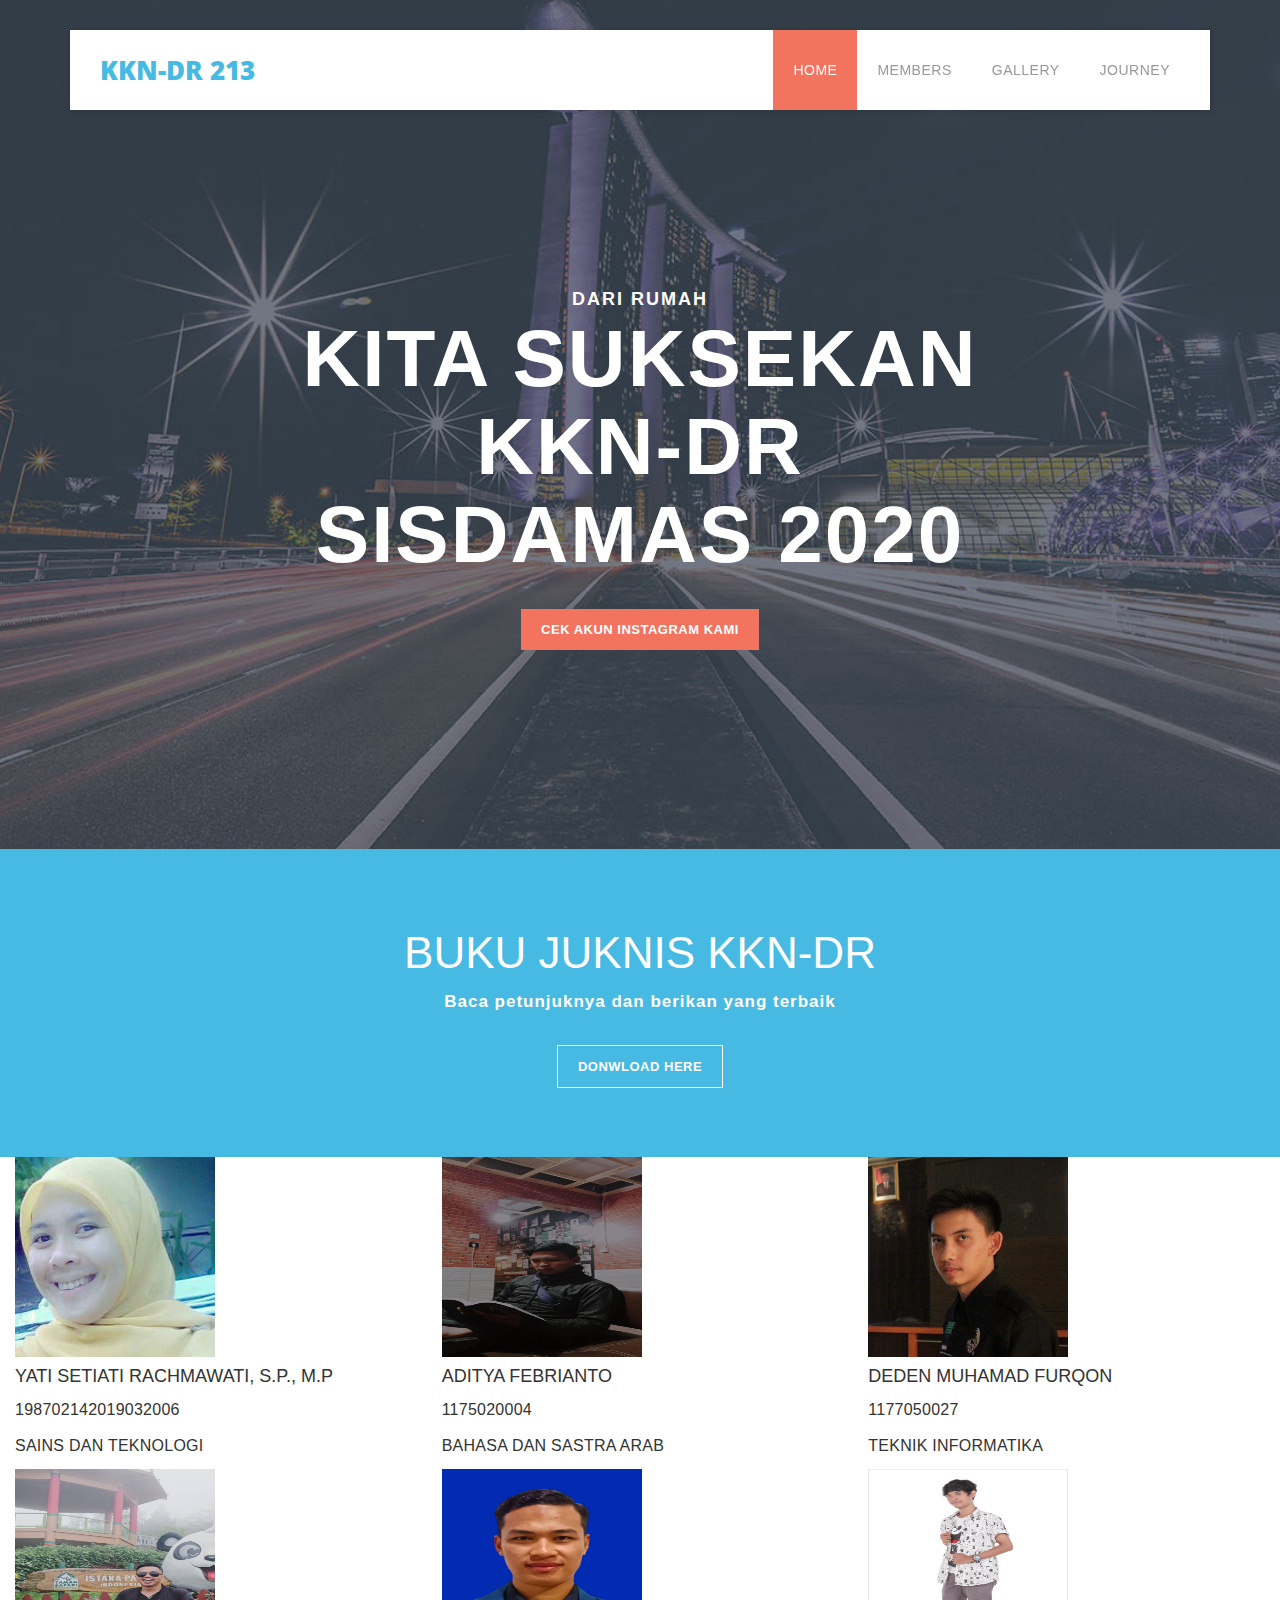
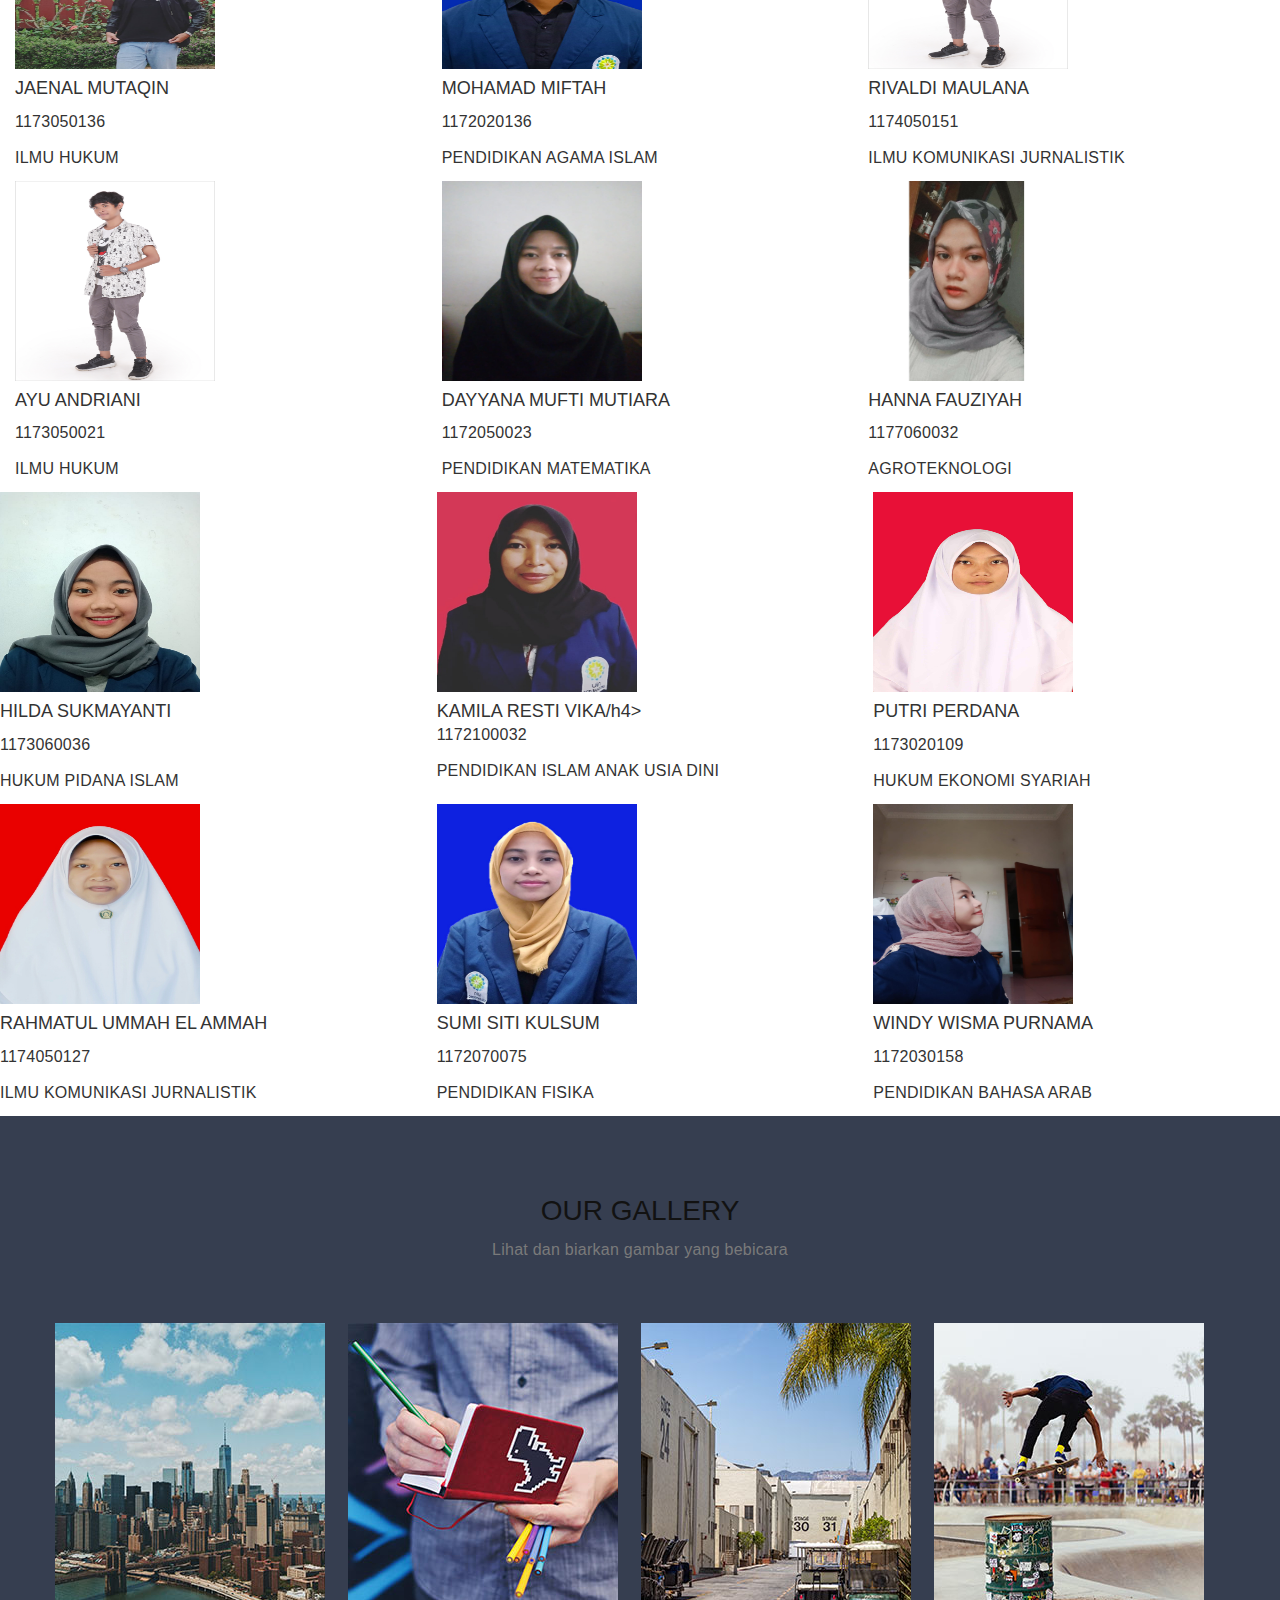
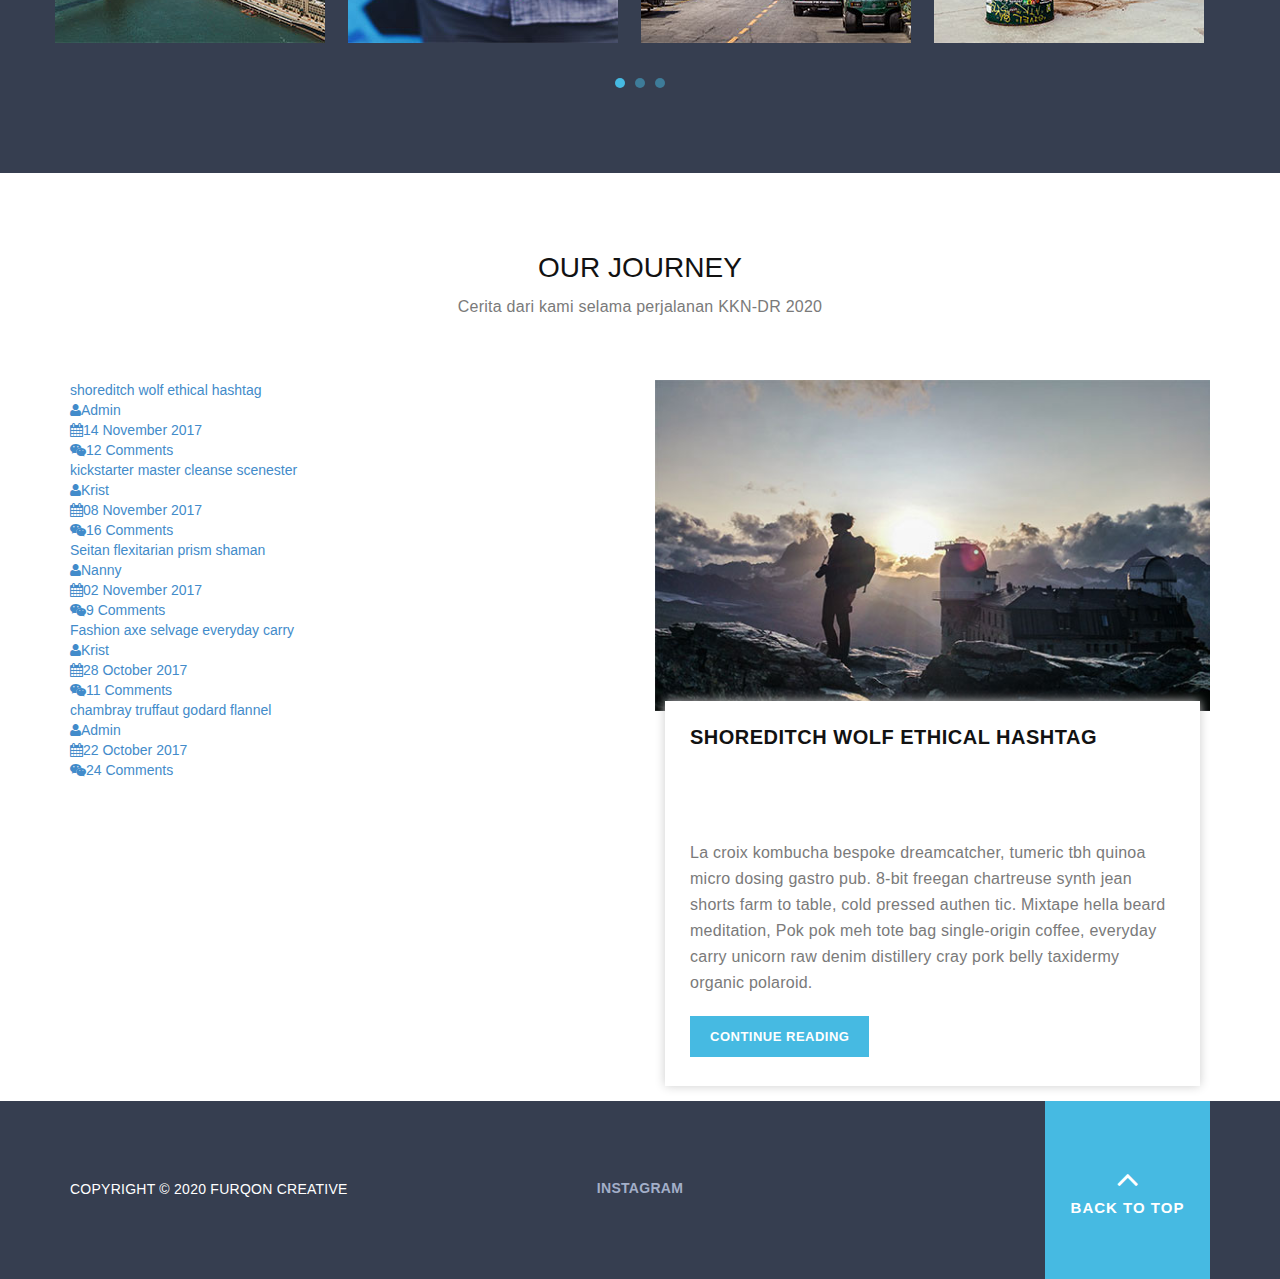
==== public/index.html @ 1cf13c73 "initial commit" ====
<!DOCTYPE html>
<!--[if lt IE 7]>      <html class="no-js lt-ie9 lt-ie8 lt-ie7"> <![endif]-->
<!--[if IE 7]>         <html class="no-js lt-ie9 lt-ie8"> <![endif]-->
<!--[if IE 8]>         <html class="no-js lt-ie9"> <![endif]-->
<!--[if gt IE 8]><!--> <html class="no-js"> <!--<![endif]-->
    <head>
        <meta charset="utf-8">
        <title>KKN-DR 213 - UIN SGD BANDUNG</title>
    	<meta name="description" content="">
        <meta name="viewport" content="width=device-width, initial-scale=1">
<!-- 
Power Template 
http://www.templatemo.com/tm-508-power
-->
        <link href='http://fonts.googleapis.com/css?family=Open+Sans:400,300,600,700,800' rel='stylesheet' type='text/css'>
        
        <link rel="stylesheet" href="css/bootstrap.min.css">
        <link rel="stylesheet" href="css/font-awesome.css">
        <link rel="stylesheet" href="css/animate.css">
        <link rel="stylesheet" href="css/templatemo_misc.css">
        <link rel="stylesheet" href="css/templatemo_style.css">
        <link rel="stylesheet" href="css/owl-carousel.css">

        <script src="js/vendor/modernizr-2.6.1-respond-1.1.0.min.js"></script>
    </head>
    <body>
        <!--[if lt IE 7]>
            <p class="chromeframe">You are using an outdated browser. <a href="http://browsehappy.com/">Upgrade your browser today</a> or <a href="http://www.google.com/chromeframe/?redirect=true">install Google Chrome Frame</a> to better experience this site.</p>
        <![endif]-->


        <div class="site-main" id="sTop">
            <div class="site-header">
                <div class="main-header">
                    <div class="container">
                        <div id="menu-wrapper">
                            <div class="row">
                                <nav class="navbar navbar-inverse" role="navigation">
                                    <div class="navbar-header">
                                        <button type="button" id="nav-toggle" class="navbar-toggle" data-toggle="collapse" data-target="#main-nav">
                                            <span class="sr-only">Toggle navigation</span>
                                            <span class="icon-bar"></span>
                                            <span class="icon-bar"></span>
                                            <span class="icon-bar"></span>
                                        </button>
                                        <a href="#top" class="navbar-brand">KKN-DR 213</a>
                                        <div id="main-nav" class="collapse navbar-collapse">
                                            <ul class="menu-first nav navbar-nav" style="margin-right: 20px;">
                                                <li class="active"><a href="#">Home</a></li>
                                                <li><a href="#members">Members</a></li>
                                                <li><a href="#members">Gallery</a></li>
                                                <li><a href="#journey">Journey</a></li>
                                                <!-- <li><a href="#contact-us">Contact</a></li>                                  -->
                                            </ul>                                    
                                        </div> <!-- /.main-menu -->
                                    </div>
                                </nav>
                            </div> <!-- /.row -->
                        </div> <!-- /#menu-wrapper -->                        
                    </div> <!-- /.container -->
                </div> <!-- /.main-header -->
            </div> <!-- /.site-header -->
        </div> <!-- /.site-main -->


        <div class="banner">
            <div class="container">
                <div class="row">
                    <div class="col-md-8 col-md-offset-2">
                        <div class="banner-content">
                            <h6>Dari rumah</h6>
                            <h2>Kita suksekan KKN-DR SISDAMAS 2020</h2>
                            <ul class="buttons">
                                <li>
                                    <div class="secondary-button">
                                        <a href="http://www.instagram.com/kkndr213.uinsgd" target="_blank">Cek Akun Instagram Kami</a>
                                    </div>
                                </li>
                                <!-- <li>
                                    <div class="secondary-button">
                                        <a href="#portfolio">More Details</a>
                                    </div>
                                </li> -->
                            </ul>
                        </div>
                    </div>
                </div>
            </div>
        </div>


        <div class="intro">
            <div class="container">
                <div class="row">
                    <div class="col-md-12">
                        <h4>BUKU JUKNIS KKN-DR</h4>
                        <h6>Baca petunjuknya dan berikan yang terbaik</h6>
                        <div class="border-button"><a href="storage/Buku Juknis KKN DR Berlaku 3.pdf">Donwload here</a></div>
                    </div>
                </div>
            </div>
        </div>


        <section id="members" class="page-section">
            <div class="container-fluid">
                <div class="row">
                    <div class="col-md-4">
                        <div class="service-item first-service">
                            <img  width="200" height="200" src="img/anggota/198702142019032006-1591084932.jpg" alt="">
                            <h4>YATI SETIATI RACHMAWATI, S.P., M.P</h4>
                            <p>198702142019032006</p>
                            <p>SAINS DAN TEKNOLOGI</p>
                        </div>
                    </div>
                    <div class="col-md-4">
                        <div class="service-item second-service">
                            <img  width="200" height="200" src="img/anggota/1175020004-1586766490.jpg" alt="">
                            <h4>ADITYA FEBRIANTO</h4>
                            <p>1175020004</p>
                            <p>BAHASA DAN SASTRA ARAB</p>
                        </div>
                    </div>
                    <div class="col-md-4">
                        <div class="service-item third-service">
                            <img  width="200" height="200" src="img/anggota/1177050027-1590939521.jpg" alt="">
                            <h4>DEDEN MUHAMAD FURQON</h4>
                            <p>1177050027</p>
                            <p>TEKNIK INFORMATIKA</p>
                         </div>
                    </div>
                </div>
                <div class="row">
                    <div class="col-md-4">
                        <div class="service-item second-service">
                            <img  width="200" height="200" src="img/anggota/1173050136-1586751876.jpg" alt="">
                            <h4>JAENAL MUTAQIN</h4>
                            <p>1173050136</p>
                            <p>ILMU HUKUM</p> 
                        </div>
                    </div>
                    <div class="col-md-4">
                        <div class="service-item third-service">
                            <img  width="200" height="200" src="img/anggota/1172020136-1586739735.jpg" alt="">
                            <h4>MOHAMAD MIFTAH</h4>
                            <p>1172020136</p>
                            <p>PENDIDIKAN AGAMA ISLAM</p> 
                         </div>
                    </div>
                    <div class="col-md-4">
                        <div class="service-item second-service">
                            <img  width="200" height="200" src="img/anggota/1174050151-1586743532.jpg" alt="">
                            <h4>RIVALDI MAULANA</h4>
                            <p>1174050151</p>
                            <p>ILMU KOMUNIKASI JURNALISTIK</p>
                         </div>
                    </div>
                </div>
                <div class="row">
                    <div class="col-md-4">
                        <div class="service-item third-service">
                            <img width="200" height="200" src="img/anggota/1174050151-1586743532.jpg" alt="">
                            <h4>AYU ANDRIANI</h4>
                            <p>1173050021</p>
                            <p>ILMU HUKUM</p>
                        </div>
                    </div>
                    <div class="col-md-4">
                        <div class="service-item second-service">
                            <img width="200" height="200" src="img/anggota/1172050023-1586736636.jpeg" alt="">
                            <h4>DAYYANA MUFTI MUTIARA</h4>
                            <p>1172050023</p>
                            <p>PENDIDIKAN MATEMATIKA</p> 
                        </div>
                    </div>
                    <div class="col-md-4">
                        <div class="service-item first-service">
                            <img width="200" height="200" src="img/anggota/1177060032-1590978768.jpg" alt="">
                            <h4>HANNA FAUZIYAH</h4>
                            <p>1177060032</p>
                            <p>AGROTEKNOLOGI</p> 
                        </div>
                    </div>
                </div>
            </div>
            <div class="row">
                <div class="col-md-4">
                    <div class="service-item second-service">
                        <img  width="200" height="200" src="img/anggota/1173060036-1587210158.jpg" alt="">
                        <h4>HILDA SUKMAYANTI</h4>
                        <p>1173060036</p>
                        <p>HUKUM PIDANA ISLAM</p> 
                    </div>
                </div>
                <div class="col-md-4">
                    <div class="service-item first-service">
                        <img width="200" height="200" src="img/anggota/1172100032-1586746371.jpg" alt="">
                        <h4>KAMILA RESTI VIKA/h4>
                        <p>1172100032</p>
                        <p>PENDIDIKAN ISLAM ANAK USIA DINI</p> 
                     </div>
                </div>
                <div class="col-md-4">
                    <div class="service-item second-service">
                        <img width="200" height="200" src="img/anggota/1173020109-1586742891.jpg" alt="">
                        <h4>PUTRI PERDANA</h4>
                        <p>1173020109</p>
                        <p>HUKUM EKONOMI SYARIAH</p>
                     </div>
                </div>
            </div>
            <div class="row">
                <div class="col-md-4">
                    <div class="service-item first-service">
                        <img  width="200" height="200" src="img/anggota/1174050127-1586743182.jpg" alt="">
                        <h4>RAHMATUL UMMAH EL AMMAH</h4>
                        <p>1174050127</p>
                        <p>ILMU KOMUNIKASI JURNALISTIK</p>
                    </div>
                </div>
                <div class="col-md-4">
                    <div class="service-item second-service">
                        <img width="200" height="200" src="img/anggota/1172070075-1586748994.jpg" alt="">
                        <h4>SUMI SITI KULSUM</h4>
                        <p>1172070075</p>
                        <p>PENDIDIKAN FISIKA</p> 
                    </div>
                </div>
                <div class="col-md-4">
                    <div class="service-item third-service">
                        <img width="200" height="200" src="img/anggota/1172030158-1590955121.jpg" alt="">
                        <h4>WINDY WISMA PURNAMA</h4>
                        <p>1172030158</p>
                        <p>PENDIDIKAN BAHASA ARAB</p> 
                    </div>
                </div>
            </div>
        </div>
            
        </section>

        <!-- <div class="second-tabs-content what-we-do">
            <div class="container">
                <div class="row">
                    <div class="col-md-12">
                        <div class="section-heading">
                            <h4>What we can do else</h4>
                            <p>Sed tortor lorem, mollis in fringilla sit amet, accumsan eget turpis. Donec ut sollicitudin quam. Sed tempor porta malesuada. Cras aliquam nisi eget efficitur ultrices. Aenean ac ultricies nisl.</p>
                        </div>
                    </div>
                </div>
                <div class="row">
                    <div class="wrapper">
                        <div class="col-md-12">
                            <div class="row">
                                <ul class="tabs clearfix" data-tabgroup="second-tab-group">
                                    <li class="col-md-15 col-sm-12 col-xs-12">
                                        <a href="#unique" class="active">
                                            <div class="list-item">
                                                <div class="icon">
                                                    <img src="img/first-list-icon.png" alt="">
                                                </div>
                                                <h4>Unique Ideas</h4>
                                            </div>
                                        </a>
                                    </li>
                                    <li class="col-md-15 col-sm-12 col-xs-12">
                                        <a href="#theme">
                                            <div class="list-item">
                                                <div class="icon">
                                                    <img src="img/second-list-icon.png" alt="">
                                                </div>
                                                <h4>Theme Edit</h4>
                                            </div>
                                        </a>
                                    </li>
                                    <li class="col-md-15 col-sm-12 col-xs-12">
                                        <a href="#translation">
                                            <div class="list-item">
                                                <div class="icon">
                                                    <img src="img/third-list-icon.png" alt="">
                                                </div>
                                                <h4>Translation</h4>
                                            </div>
                                        </a>
                                    </li>
                                    <li class="col-md-15 col-sm-12 col-xs-12">
                                        <a href="#event">
                                            <div class="list-item">
                                                <div class="icon">
                                                    <img src="img/fourth-list-icon.png" alt="">
                                                </div>
                                                <h4>Event Meeting</h4>
                                            </div>
                                        </a>
                                    </li>
                                    <li class="col-md-15 col-sm-12 col-xs-12">
                                        <a href="#photo">
                                            <div class="list-item">
                                                <div class="icon">
                                                    <img src="img/fivth-list-icon.png" alt="">
                                                </div>
                                                <h4>HD Photos</h4>
                                            </div>
                                        </a>
                                    </li>
                                </ul>
                            </div>
                        </div>
                        <div class="col-md-12">
                            <section id="second-tab-group" class="tabgroup">
                                <div id="unique">
                                    <div class="row">
                                        <div class="tab-content-services">
                                            <div class="col-md-6">
                                                <div class="left-text">
                                                    <h4>Unique Ideas</h4>
                                                    <p>Power is free Bootstrap CSS template from Templatemo website. Feel free to modify and use this layout. Please tell your friends about our website. Mixtape hella beard meditation, organic polaroid waistcoat humblebrag taxider my tumblr. Hexagon kinfolk chartreuse shoreditch. <br><br>Pour-over hammock intelligentsia hashtag air plant distillery. Sustainable selvage hashtag, +1 messenger bag pop-up banh mi jianbing art party roof party try-hard retro small batch. Kogi fanny pack raclette mustache, pok pok jean shorts +1 tote bag keffiyeh. Post-ironic af master polaroid.</p>
                                                    <div class="primary-button">
                                                        <a href="#contact-us">Download Now</a>
                                                    </div>
                                                </div>
                                            </div>
                                            <div class="col-md-6">
                                                <div class="right-image">
                                                    <img src="img/right-side-image_1.jpg" alt="">
                                                </div>
                                            </div>
                                        </div>
                                    </div>
                                </div>
                                <div id="theme">
                                    <div class="row">
                                        <div class="tab-content-services">
                                            <div class="col-md-6">
                                                <div class="left-text">
                                                    <h4>Theme Edit</h4>
                                                    <p>Lomo austin health goth meditation quinoa, banh mi pork belly man bun hella ugh migascardigan gluten-free. Gochujang dreamcatcher tofu brunch banjo. VHS austin cardigan squid poke tumeric humblebrag next level everyday carry biodiesel put a bird on it raw denim. Fanny pack aesthetic kinfolk twee <br><br>succulents roof party wayfarers meggings ugh tumblr shaman kale chips green. Before they sold out live-edge kinfolk man bun pop-up scenester ramps taiyaki tacos raclette mixtape la croix post-ironic leggings. Twee typewriter taxidermy, woke farm-to-table hell of cliche celiac meggings.</p>
                                                    <div class="primary-button">
                                                        <a href="#contact-us">Download Now</a>
                                                    </div>
                                                </div>
                                            </div>
                                            <div class="col-md-6">
                                                <div class="right-image">
                                                    <img src="img/right-side-image_2.jpg" alt="">
                                                </div>
                                            </div>
                                        </div>
                                    </div>
                                </div>
                                <div id="translation">
                                    <div class="row">
                                        <div class="tab-content-services">
                                            <div class="col-md-6">
                                                <div class="left-text">
                                                    <h4>Translation</h4>
                                                    <p>La croix kombucha bespoke dreamcatcher, tumeric tbh quinoa microdosing gastro pub. 8-bit freegan chartreuse synth jean shorts farm-to-table, cold-pressed authen tic. Mixtape hella beard meditation, organic polaroid waistcoat humblebrag taxider my tumblr. Hexagon kinfolk chartreuse shoreditch. <br><br>Pour-over hammock intelligentsia hashtag air plant distillery. Sustainable selvage hashtag, +1 messenger bag pop-up banh mi jianbing art party roof party try-hard retro small batch. Kogi fanny pack raclette mustache, pok pok jean shorts +1 tote bag keffiyeh. Post-ironic af master polaroid.</p>
                                                    <div class="primary-button">
                                                        <a href="#contact-us">Download Now</a>
                                                    </div>
                                                </div>
                                            </div>
                                            <div class="col-md-6">
                                                <div class="right-image">
                                                    <img src="img/right-side-image_3.jpg" alt="">
                                                </div>
                                            </div>
                                        </div>
                                    </div>
                                </div>
                                <div id="event">
                                    <div class="row">
                                        <div class="tab-content-services">
                                            <div class="col-md-6">
                                                <div class="left-text">
                                                    <h4>Event Meeting</h4>
                                                    <p>Lomo austin health goth meditation quinoa, banh mi pork belly man bun hella ugh migascardigan gluten-free. Gochujang dreamcatcher tofu brunch banjo. VHS austin cardigan squid poke tumeric humblebrag next level everyday carry biodiesel put a bird on it raw denim. Fanny pack aesthetic kinfolk twee <br><br>succulents roof party wayfarers meggings ugh tumblr shaman kale chips green. Before they sold out live-edge kinfolk man bun pop-up scenester ramps taiyaki tacos raclette mixtape la croix post-ironic leggings. Twee typewriter taxidermy, woke farm-to-table hell of cliche celiac meggings.</p>
                                                    <div class="primary-button">
                                                        <a href="#contact-us">Download Now</a>
                                                    </div>
                                                </div>
                                            </div>
                                            <div class="col-md-6">
                                                <div class="right-image">
                                                    <img src="img/right-side-image_4.jpg" alt="">
                                                </div>
                                            </div>
                                        </div>
                                    </div>
                                </div>
                                <div id="photo">
                                    <div class="row">
                                        <div class="tab-content-services">
                                            <div class="col-md-6">
                                                <div class="left-text">
                                                    <h4>HD Images</h4>
                                                    <p>La croix kombucha bespoke dreamcatcher, tumeric tbh quinoa microdosing gastro pub. 8-bit freegan chartreuse synth jean shorts farm-to-table, cold-pressed authen tic. Mixtape hella beard meditation, organic polaroid waistcoat humblebrag taxider my tumblr. Hexagon kinfolk chartreuse shoreditch. <br><br>Pour-over hammock intelligentsia hashtag air plant distillery. Sustainable selvage hashtag, +1 messenger bag pop-up banh mi jianbing art party roof party try-hard retro small batch. Kogi fanny pack raclette mustache, pok pok jean shorts +1 tote bag keffiyeh. Post-ironic af master polaroid.</p>
                                                    <div class="primary-button">
                                                        <a href="#contact-us">Download Now</a>
                                                    </div>
                                                </div>
                                            </div>
                                            <div class="col-md-6">
                                                <div class="right-image">
                                                    <img src="img/right-side-image_5.jpg" alt="">
                                                </div>
                                            </div>
                                        </div>
                                    </div>
                                </div>
                            </section>
                        </div>
                    </div>
                </div>
            </div>
        </div> -->


        <section id="gallery" class="portfolio-section">
            <div class="container">
                <div class="row">
                    <div class="col-md-12">
                        <div class="section-heading">
                            <h4>Our Gallery</h4>
                            <p>Lihat dan biarkan gambar yang bebicara</p>
                        </div>
                    </div>
                </div>
                <div class="row">
                    <div id="owl-portfolio" class="owl-carousel owl-theme imageGallery1">
                        <div class="item">
                            <div class="portfolio-item">
                                <a href="img/first-portfolio-big.jpg" title=""><img src="img/first-portfolio-item.jpg" alt="Gallery image 1" /></a>
                            </div>
                        </div>
                        <div class="item">
                            <div class="portfolio-item">
                                <a href="img/second-portfolio-big.jpg" title=""><img src="img/second-portfolio-item.jpg" alt="Gallery image 1" /></a>
                            </div>
                        </div>
                        <div class="item">
                            <div class="portfolio-item">
                                <a href="img/third-portfolio-big.jpg" title=""><img src="img/third-portfolio-item.jpg" alt="Gallery image 1" /></a>
                            </div>
                        </div>
                        <div class="item">
                            <div class="portfolio-item">
                                <a href="img/fourth-portfolio-big.jpg" title=""><img src="img/fourth-portfolio-item.jpg" alt="Gallery image 1" /></a>
                            </div>
                        </div>
                        <div class="item">
                            <div class="portfolio-item">
                                <a href="img/first-portfolio-big.jpg" data-lightbox="image-1"><img src="img/first-portfolio-item.jpg"></a>
                            </div>
                        </div>
                        <div class="item">
                            <div class="portfolio-item">
                                <a href="img/second-portfolio-big.jpg" title=""><img src="img/second-portfolio-item.jpg" alt="Gallery image 1" /></a>
                            </div>
                        </div>
                        <div class="item">
                            <div class="portfolio-item">
                                <a href="img/first-portfolio-big.jpg" title=""><img src="img/first-portfolio-item.jpg" alt="Gallery image 1" /></a>
                            </div>
                        </div>
                        <div class="item">
                            <div class="portfolio-item">
                                <a href="img/third-portfolio-big.jpg" title=""><img src="img/third-portfolio-item.jpg" alt="Gallery image 1" /></a>
                            </div>
                        </div>
                        <div class="item">
                            <div class="portfolio-item">
                                <a href="img/first-portfolio-big.jpg" data-lightbox="image-1"><img src="img/first-portfolio-item.jpg"></a>
                            </div>
                        </div>
                        <div class="item">
                            <div class="portfolio-item">
                                <a href="img/fourth-portfolio-big.jpg" title=""><img src="img/fourth-portfolio-item.jpg" alt="Gallery image 1" /></a>
                            </div>
                        </div>
                    </div>
                </div>
            </div>
        </section>


        <section class="tabs-content" id="journey">
            <div class="container">
                <div class="row">
                    <div class="col-md-12">
                        <div class="section-heading">
                            <h4>Our Journey</h4>
                            <p>Cerita dari kami selama perjalanan KKN-DR 2020</p>
                        </div>
                    </div>
                </div>
                <div class="row">
                    <div class="wrapper">
                        <div class="col-md-6">
                            <ul class="tabs clearfix" data-tabgroup="first-tab-group">
                                <li><a href="#tab1" class="active">
                                    shoreditch wolf ethical hashtag
                                    <ul class="info-post">
                                        <li><i class="fa fa-user"></i>Admin</li>
                                        <li><i class="fa fa-calendar"></i>14 November 2017</li>
                                        <li><i class="fa fa-wechat"></i>12 Comments</li>
                                    </ul>
                                </a></li>
                                <li><a href="#tab2">
                                    kickstarter master cleanse scenester
                                    <ul class="info-post">
                                        <li><i class="fa fa-user"></i>Krist</li>
                                        <li><i class="fa fa-calendar"></i>08 November 2017</li>
                                        <li><i class="fa fa-wechat"></i>16 Comments</li>
                                    </ul>
                                </a></li>
                                <li><a href="#tab3">
                                    Seitan flexitarian prism shaman
                                    <ul class="info-post">
                                        <li><i class="fa fa-user"></i>Nanny</li>
                                        <li><i class="fa fa-calendar"></i>02 November 2017</li>
                                        <li><i class="fa fa-wechat"></i>9 Comments</li>
                                    </ul>
                                </a></li>
                                <li><a href="#tab4">
                                    Fashion axe selvage everyday carry
                                    <ul class="info-post">
                                        <li><i class="fa fa-user"></i>Krist</li>
                                        <li><i class="fa fa-calendar"></i>28 October 2017</li>
                                        <li><i class="fa fa-wechat"></i>11 Comments</li>
                                    </ul>
                                </a></li>
                                <li><a href="#tab5">
                                    chambray truffaut godard flannel
                                    <ul class="info-post">
                                        <li><i class="fa fa-user"></i>Admin</li>
                                        <li><i class="fa fa-calendar"></i>22 October 2017</li>
                                        <li><i class="fa fa-wechat"></i>24 Comments</li>
                                    </ul>
                                </a></li>
                            </ul>
                        </div>
                        <div class="col-md-6">
                            <div id="first-tab-group" class="tabgroup">
                                <div id="tab1">
                                    <img src="img/blog-post-1.jpg" alt="">
                                    <div class="text-content">
                                        <h4>shoreditch wolf ethical hashtag</h4>
                                        <ul class="info-post">
                                            <li><i class="fa fa-user"></i>Admin</li>
                                            <li><i class="fa fa-calendar"></i>14 November 2017</li>
                                            <li><i class="fa fa-wechat"></i>12 Comments</li>
                                        </ul>
                                        <p>La croix kombucha bespoke dreamcatcher, tumeric tbh quinoa micro dosing gastro pub. 8-bit freegan chartreuse synth jean shorts farm to table, cold pressed authen tic. Mixtape hella beard meditation, Pok pok meh tote bag single-origin coffee, everyday carry unicorn raw denim distillery cray pork belly taxidermy organic polaroid.</p>
                                        <div class="primary-button"><a href="post.html">Continue Reading</a></div>
                                    </div>
                                </div>
                                <div id="tab2">
                                    <img src="img/blog-post-2.jpg" alt="">
                                    <div class="text-content">
                                        <h4>kickstarter master cleanse scenester</h4>
                                        <ul class="info-post">
                                            <li><i class="fa fa-user"></i>Krist</li>
                                            <li><i class="fa fa-calendar"></i>08 November 2017</li>
                                            <li><i class="fa fa-wechat"></i>16 Comments</li>
                                        </ul>
                                        <p>Artisan messenger bag gochujang tote bag, leggings synth literally unicorn street art ramps slow-carb everyday carry mixtape. Tbh synth hell of kombucha hot chicken dreamcatcher gentrify organic asymmetrical gastropub VHS photo booth raw denim. Vape edison bulb glossier air plant heirloom readymade bitters air plant pug.</p>
                                        <div class="primary-button"><a href="post.html">Continue Reading</a></div>
                                    </div>
                                </div>
                                <div id="tab3">
                                    <img src="img/blog-post-3.jpg" alt="">
                                    <div class="text-content">
                                        <h4>Seitan flexitarian prism shaman</h4>
                                        <ul class="info-post">
                                            <li><i class="fa fa-user"></i>Nanny</li>
                                            <li><i class="fa fa-calendar"></i>02 November 2017</li>
                                            <li><i class="fa fa-wechat"></i>9 Comments</li>
                                        </ul>
                                        <p>Cronut slow-carb 90's irony cred fashion axe jean shorts cardigan wayfarers. Typewriter retro plaid jianbing 90's taiyaki, sriracha vegan fam. Letterpress cornhole mixtape ethical celiac distillery echo park. Selvage readymade cornhole vape. Semiotics iPhone mumblecore, sartorial succulents slow-carb offal pabst trust fund brunch.</p>
                                        <div class="primary-button"><a href="post.html">Continue Reading</a></div>
                                    </div>
                                </div>
                                <div id="tab4">
                                    <img src="img/blog-post-4.jpg" alt="">
                                    <div class="text-content">
                                        <h4>Fashion axe selvage everyday carry</h4>
                                        <ul class="info-post">
                                            <li><i class="fa fa-user"></i>Krist</li>
                                            <li><i class="fa fa-calendar"></i>28 October 2017</li>
                                            <li><i class="fa fa-wechat"></i>11 Comments</li>
                                        </ul>
                                        <p>La croix kombucha bespoke dreamcatcher, tumeric tbh quinoa micro dosing gastro pub. 8-bit freegan chartreuse synth jean shorts farm to table, cold pressed authen tic. Mixtape hella beard meditation, Pok pok meh tote bag single-origin coffee, everyday carry unicorn raw denim distillery cray pork belly taxidermy organic polaroid.</p>
                                        <div class="primary-button"><a href="post.html">Continue Reading</a></div>
                                    </div>
                                </div>
                                <div id="tab5">
                                    <img src="img/blog-post-5.jpg" alt="">
                                    <div class="text-content">
                                        <h4>chambray truffaut godard flannel</h4>
                                        <ul class="info-post">
                                            <li><i class="fa fa-user"></i>Admin</li>
                                            <li><i class="fa fa-calendar"></i>22 October 2017</li>
                                            <li><i class="fa fa-wechat"></i>24 Comments</li>
                                        </ul>
                                        <p>Cronut slow-carb 90's irony cred fashion axe jean shorts cardigan wayfarers. Typewriter retro plaid jianbing 90's taiyaki, sriracha vegan fam. Letterpress cornhole mixtape ethical celiac distillery echo park. Selvage readymade cornhole vape. Semiotics iPhone mumblecore, sartorial succulents slow-carb offal pabst trust fund brunch.</p>
                                        <div class="primary-button"><a href="post.html">Continue Reading</a></div>
                                    </div>
                                </div>
                            </div>
                        </div>
                    </div>
                </div>
            </div>
        </section>

        <footer>
            <div class="container">
                <div class="row">
                    <div class="col-md-4 col-sm-12">
                            <p>Copyright &copy; 2020 Furqon Creative</p>
                    </div>
                    <div class="col-md-4 col-sm-12">
                        <ul class="social-icons">
                            <!-- <li><a href="#">Facebook</a></li>
                            <li><a href="#">Twitter</a></li>
                            <li><a href="#">Linkedin</a></li> -->
                            <li><a href="http://www.instagram.com/kkndr213.uinsgd">Instagram</a></li>
                        </ul>
                    </div>
                    <div class="col-md-2 col-md-offset-2 col-sm-12">
                        <div class="back-to-top">
                            <a href="#top">
                                <i class="fa fa-angle-up"></i>
                                back to top
                            </a>
                        </div>
                    </div>
                </div>
            </div>
        </footer>
        
        <script src="js/vendor/jquery-1.11.0.min.js"></script>
        <script>window.jQuery || document.write('<script src="js/vendor/jquery-1.11.0.min.js"><\/script>')</script>
        <script src="js/bootstrap.js"></script>
        <script src="js/plugins.js"></script>
        <script src="js/main.js"></script>

        <!-- Google Map -->
        <script src="http://maps.google.com/maps/api/js?sensor=true"></script>
        <script src="js/vendor/jquery.gmap3.min.js"></script>

        <script type="text/javascript">
        $(document).ready(function() {
            
            // mobile nav toggle
            $('#nav-toggle').on('click', function (event) {
                event.preventDefault();
                $('#main-nav').toggleClass("open");
            });
        });
        </script>
        
        <!-- templatemo 406 flex -->
    </body>
</html>
---- public/css/templatemo_misc.css ----
/*
 * jQuery FlexSlider v2.2.0
 * http://www.woothemes.com/flexslider/
 *
 * Copyright 2012 WooThemes
 * Free to use under the GPLv2 license.
 * http://www.gnu.org/licenses/gpl-2.0.html
 *
 * Contributing author: Tyler Smith (@mbmufffin)
 */
/* Browser Resets
*********************************/
.flex-container a:active,
.flexslider a:active,
.flex-container a:focus,
.flexslider a:focus {
  outline: none;
}

.slides,
.flex-control-nav,
.flex-direction-nav {
  margin: 0;
  padding: 0;
  list-style: none;
}

/* Icon Fonts
*********************************/
/* Font-face Icons */
@font-face {
  font-family: 'flexslider-icon';
  src: url("../fonts/flexslider-icon.eot");
  src: url("../fonts/flexslider-icon.eot?#iefix") format("embedded-opentype"), url("../fonts/flexslider-icon.woff") format("woff"), url("../fonts/flexslider-icon.ttf") format("truetype"), url("../fonts/flexslider-icon.svg#flexslider-icon") format("svg");
  font-weight: normal;
  font-style: normal;
}
/* FlexSlider Necessary Styles
*********************************/
.flexslider {
  margin: 0;
  padding: 0;
}

.flexslider .slides > li {
  display: none;
  -webkit-backface-visibility: hidden;
}

/* Hide the slides before the JS is loaded. Avoids image jumping */
.flexslider .slides img {
  width: 100%;
  display: block;
}

.flex-pauseplay span {
  text-transform: capitalize;
}

/* Clearfix for the .slides element */
.slides:after {
  content: "\0020";
  display: block;
  clear: both;
  visibility: hidden;
  line-height: 0;
  height: 0;
}

html[xmlns] .slides {
  display: block;
}

* html .slides {
  height: 1%;
}

/* No JavaScript Fallback */
/* If you are not using another script, such as Modernizr, make sure you
 * include js that eliminates this class on page load */
.no-js .slides > li:first-child {
  display: block;
}

/* FlexSlider Default Theme
*********************************/
.flexslider {
  margin: 0 0;
  background: #eee;
  position: relative;
  zoom: 1;
}

.flex-viewport {
  max-height: 2000px;
  -webkit-transition: all 1s ease;
  -moz-transition: all 1s ease;
  -o-transition: all 1s ease;
  transition: all 1s ease;
}

.loading .flex-viewport {
  max-height: 300px;
}

.flexslider .slides {
  zoom: 1;
}

.carousel li {
  margin-right: 5px;
}

/* Direction Nav */
.flex-direction-nav {
  *height: 0;
}

.flex-direction-nav a {
  display: block;
  width: 40px;
  height: 40px;
  margin: -20px 0 0;
  position: absolute;
  top: 50%;
  z-index: 10;
  overflow: hidden;
  opacity: 0;
  cursor: pointer;
  color: rgba(0, 0, 0, 0.8);
  text-shadow: 1px 1px 0 rgba(255, 255, 255, 0.3);
  -webkit-transition: all .3s ease;
  -moz-transition: all .3s ease;
  transition: all .3s ease;
}

.flex-direction-nav .flex-prev {
  left: -50px;
}

.flex-direction-nav .flex-next {
  right: -50px;
  text-align: right;
}

.flexslider:hover .flex-prev {
  opacity: 0.7;
  left: 10px;
}

.flexslider:hover .flex-next {
  opacity: 0.7;
  right: 10px;
}

.flexslider:hover .flex-next:hover, .flexslider:hover .flex-prev:hover {
  opacity: 1;
}

.flex-direction-nav .flex-disabled {
  opacity: 0 !important;
  filter: alpha(opacity=0);
  cursor: default;
}

.flex-direction-nav a:before {
  font-family: "flexslider-icon";
  font-size: 40px;
  display: inline-block;
  content: '\f001';
}

.flex-direction-nav a.flex-next:before {
  content: '\f002';
}

/* Pause/Play */
.flex-pauseplay a {
  display: block;
  width: 20px;
  height: 20px;
  position: absolute;
  bottom: 5px;
  left: 10px;
  opacity: 0.8;
  z-index: 10;
  overflow: hidden;
  cursor: pointer;
  color: #000;
}

.flex-pauseplay a:before {
  font-family: "flexslider-icon";
  font-size: 20px;
  display: inline-block;
  content: '\f004';
}

.flex-pauseplay a:hover {
  opacity: 1;
}

.flex-pauseplay a.flex-play:before {
  content: '\f003';
}

/* Control Nav */
.flex-control-nav {
  width: 100%;
  position: absolute;
  bottom: -40px;
  text-align: center;
}

.flex-control-nav li {
  margin: 0 6px;
  display: inline-block;
  zoom: 1;
  *display: inline;
}

.flex-control-paging li a {
  width: 11px;
  height: 11px;
  display: block;
  background: #666;
  background: rgba(0, 0, 0, 0.5);
  cursor: pointer;
  text-indent: -9999px;
  -webkit-border-radius: 20px;
  -moz-border-radius: 20px;
  -o-border-radius: 20px;
  border-radius: 20px;
  -webkit-box-shadow: inset 0 0 3px rgba(0, 0, 0, 0.3);
  -moz-box-shadow: inset 0 0 3px rgba(0, 0, 0, 0.3);
  -o-box-shadow: inset 0 0 3px rgba(0, 0, 0, 0.3);
  box-shadow: inset 0 0 3px rgba(0, 0, 0, 0.3);
}

.flex-control-paging li a:hover {
  background: #333;
  background: rgba(0, 0, 0, 0.7);
}

.flex-control-paging li a.flex-active {
  background: #000;
  background: rgba(0, 0, 0, 0.9);
  cursor: default;
}

.flex-control-thumbs {
  margin: 5px 0 0;
  position: static;
  overflow: hidden;
}

.flex-control-thumbs li {
  width: 25%;
  float: left;
  margin: 0;
}

.flex-control-thumbs img {
  width: 100%;
  display: block;
  opacity: .7;
  cursor: pointer;
}

.flex-control-thumbs img:hover {
  opacity: 1;
}

.flex-control-thumbs .flex-active {
  opacity: 1;
  cursor: default;
}

@media screen and (max-width: 860px) {
  .flex-direction-nav .flex-prev {
    opacity: 1;
    left: 10px;
  }

  .flex-direction-nav .flex-next {
    opacity: 1;
    right: 10px;
  }
}
#lightbox {
  cursor: pointer;
  position: fixed;
  width: 100%;
  height: 100%;
  top: 0;
  left: 0;
  background: black;
  /* IE Fallback (Solid Colour) */
  background: url([data-uri]);
  background: rgba(0, 0, 0, 0.7);
  -webkit-filter: none !important;
}

#lightbox img {
  display: block;
  position: absolute;
  border: 5px solid #fff;
  box-shadow: 0 0 20px #000;
  border-radius: 1px;
}

body.blurred > * {
  -webkit-filter: blur(2px);
  -webkit-transform: translate3d(0, 0, 0);
}

.lightbox-loading {
  background: url(../images/loading.gif) center center no-repeat;
  width: 31px;
  height: 31px;
  margin: -16px 0 0 -16px;
  position: absolute;
  top: 48%;
  left: 50%;
}

.lightbox-caption {
  display: none;
  position: absolute;
  left: 0;
  bottom: 0;
  width: 100%;
  text-align: center;
  z-index: 1000;
  background: #000;
  background: rgba(0, 0, 0, 0.7);
}

.lightbox-caption p {
  margin: 0 auto;
  max-width: 70%;
  display: inline-block;
  *display: inline;
  *zoom: 1;
  padding: 10px;
  color: #fff;
  font-size: 12px;
  line-height: 18px;
}

.lightbox-button {
  position: absolute;
  z-index: 9999;
  background: no-repeat center center;
  width: 32px;
  height: 32px;
  opacity: 0.4;
  -webkit-transition: all 0.3s;
  -moz-transition: all 0.3s;
  -ms-transition: all 0.3s;
  transition: all 0.3s;
}

.lightbox-button:hover,
.lightbox-button:focus {
  opacity: 1;
  -webkit-transform: scale(1.4);
  -moz-transform: scale(1.4);
  -ms-transform: scale(1.4);
  transform: scale(1.4);
}

.lightbox-close {
  right: 10px;
  top: 10px;
  background-image: url("../images/close.png");
}

.lightbox-next {
  right: 10px;
  top: 48%;
  background-image: url("../images/next.png");
}

.lightbox-previous {
  left: 10px;
  top: 48%;
  background-image: url("../images/previous.png");
}
---- public/css/templatemo_style.css ----
/*

Power Template

http://www.templatemo.com/tm-508-power

*/

* {
    margin: 0;
    padding: 0;
    font-family: 'Source Sans Pro', sans-serif;
    outline: none!important;
}

a {
  text-decoration: none!important;
}

body {
  overflow-x: hidden;
}

ul {
  list-style: none;
  margin: 0px;
}

p {
  font-size: 16px;
  line-height: 26px;
  letter-spacing: 0.25px;
  font-weight: 300;
}

.col-xs-15,
.col-sm-15,
.col-md-15,
.col-lg-15 {
    position: relative;
    min-height: 1px;
    padding-right: 10px;
    padding-left: 10px;
}

.col-xs-15 {
    width: 20%;
    float: left;
}

@media (min-width: 768px) {
.col-sm-15 {
        width: 20%;
        float: left;
    }
}

@media (min-width: 992px) {
    .col-md-15 {
        width: 20%;
        float: left;
    }
}

@media (min-width: 1200px) {
    .col-lg-15 {
        width: 20%;
        float: left;
    }
}

.primary-button a {
  padding: 13px 20px;
  letter-spacing: 0.5px;
  background-color: #46bae2;
  color: #fff;
  text-transform: uppercase;
  font-size: 13px;
  font-weight: 700;
  text-decoration: none;
}

.secondary-button a {
  padding: 13px 20px;
  letter-spacing: 0.5px;
  background-color: #f2745f;
  color: #fff;
  text-transform: uppercase;
  font-size: 13px;
  font-weight: 700;
  text-decoration: none;
}

.border-button a {
  padding: 13px 20px;
  letter-spacing: 0.5px;
  background-color: transparent;
  border: 1px solid #fff;
  color: #fff;
  text-transform: uppercase;
  font-size: 13px;
  font-weight: 700;
  text-decoration: none;
}


.section-heading {
  text-align: center;
  margin-top: 80px;
  margin-bottom: 60px;
}

.section-heading h4 {
  margin-top: 0px;
  font-size: 28px;
  text-transform: uppercase;
  font-weight: 300;
  color: #121212;
}

.section-heading p {
  color: #7a7a7a;
  padding: 0px 25%;
}

.navbar-inverse {
  background-color: #fff;
  border: none;
}

.navbar-inverse .navbar-nav>.active>a, .navbar-inverse .navbar-nav>.active>a:hover, .navbar-inverse .navbar-nav>.active>a:focus {
  background-color: #f2745f;
}

.main-header {
  position: fixed;
  width: 100%;
  height: 80px;
  margin: 0 auto;
  z-index: 1000;
  top: 30px;
  -webkit-transition: all 150ms ease-in-out;
  -moz-transition: all 150ms ease-in-out;
  transition: all 150ms ease-in-out;
}

.navbar {
  margin-bottom: 0px;
}

.navbar-header {
  float: none;
}

.scrolled {
  position: fixed;
  left: 0;
  top: 0;
  -webkit-transition: all 150ms ease-in-out;
  -moz-transition: all 150ms ease-in-out;
  transition: all 150ms ease-in-out;
}

#menu-wrapper {
  background-color: white;
  overflow: hidden;
  -moz-box-shadow: 1px 1px 3px 2px rgba(0, 0, 0, 0.07);
  -webkit-box-shadow: 1px 1px 3px 2px rgba(0, 0, 0, 0.07);
  box-shadow: 1px 1px 3px 2px rgba(0, 0, 0, 0.07);
}

.navbar-brand {
  font-family: 'Open Sans', sans-serif;
  font-size: 26px;
  line-height: 50px;
  font-weight: 900;
  text-transform: uppercase;
  color: #46bae2!important;
  transition: all 0.5s;
  margin-left: 30px;
}

.menu-first ul li {
  display: inline-block;
  margin: 0px;
}
.menu-first ul li:last-child {
  margin-right: 60px!important;
}
.menu-first {
  float: right;
  margin-left: 
}
.menu-first li a {
  color: #7a7a7a;
  font-size: 14px;
  font-weight: 300;
  text-transform: uppercase;
  text-shadow: none;
  display: inline-block;
  line-height: 80px;
  padding: 0px 20px;
  letter-spacing: 0.5px;
  transition: all 0.5s;
  outline: none;
}
.menu-first ul li.active a {
  color: #fff;
  background-color: #f2745f;
}

.navbar-inverse .navbar-nav>li>a:hover, .navbar-inverse .navbar-nav>li>a:focus {
  color: #7a7a7a;
}

.navbar-inverse .navbar-toggle {
  border-color: #f2745f;
  background-color: #f2745f;
  right: 15px;
}

.banner {
  background-image: url(../img/banner-bg.jpg);
  background-repeat: no-repeat;
  background-size: cover;
  background-position: center center;
}

.banner-content {
  text-align: center;
  padding: 280px 0px 200px 0px;
}

.banner-content h6 {
  font-size: 18px;
  color: #fff;
  font-weight: 700;
  text-transform: uppercase;
  letter-spacing: 2px;
  margin-bottom: 5px;
}

.banner-content h2 {
  font-size: 80px;
  font-weight: 700;
  text-transform: uppercase;
  color: #fff;
  letter-spacing: 2px;
  margin-top: 0px;
  margin-bottom: 30px;
}

.banner-content ul {
  padding: 0;
  margin: 0;
  list-style: none;
}

.banner-content ul li {
  display: inline-block;
  margin: 10px;
}


.intro {
  background-color: #46bae2;
  text-align: center;
  padding: 80px 0px;
}

.intro h4 {
  margin-top: 0px;
  font-size: 44px;
  font-weight: 300;
  color: #fff;
}

.intro h6 {
  margin-top: 15px;
  font-size: 17px;
  font-weight: 700;
  color: #fff;
  letter-spacing: 1px;
}

.intro .border-button {
  margin-top: 45px;
}



#about {
  padding: 0px;
  background-image: url(../img/services-bg.jpg);
  background-repeat: no-repeat;
  background-size: cover;
  background-position: center center;
  background-attachment: fixed;
}

#about .service-item {
  text-align: center;
  margin: 0px -15px;
  padding: 120px 45px;
}

#about .service-item h4 {
  margin-top: 45px;
  margin-bottom: 20px;
  font-size: 22px;
  font-weight: 700;
  color: #fff;
  text-transform: uppercase;
}

#about .service-item p {
  margin-bottom: 0px;
  color: #fff;
}

#about .first-service {
  background-color: rgba(242, 116, 95, 0.75);
}

#about .second-service {
  background-color: rgba(54, 62, 80, 0.75);
}

#about .third-service {
  background-color: rgba(70, 186, 226, 0.75);
}

#about .service-item .icon {
  width: 70px;
  height: 70px;
  display: inline-block;
  text-align: center;
  line-height: 74px;
  background-color: transparent;
}




.what-we-do {
  background-color: #fff;
  padding-bottom: 80px;
}

.what-we-do .tabs li a {
  text-decoration: none;
  color: #121212;
}

.what-we-do .tabs .active .list-item {
  background-color: #f2745f!important;
  color: #fff!important;
}

.what-we-do .tabs .active .list-item .icon {
  background-color: #fff;
}

.what-we-do .list-item {
  background-color: #f4f4f4;
  text-align: center;
  padding: 40px 0px;
  margin: 15px 0px;
  transition: all 0.5s;
}

.what-we-do .list-item .icon {
  width: 90px;
  height: 90px;
  border-radius: 50%;
  display: inline-block;
  text-align: center;
  line-height: 90px;
  background-color: transparent;
}

.what-we-do .list-item h4 {
  margin-top: 20px;
  margin-bottom: 0px;
  font-size: 17px;
  font-weight: 700;
  text-transform: uppercase;
}

.what-we-do .tab-content-services {
  margin-top: 60px;
}

.what-we-do .tab-content-services .right-image img {
  width: 100%;
  overflow: hidden;
}

.what-we-do .tab-content-services .left-text h4 {
  font-size: 22px;
  text-transform: uppercase;
  font-weight: 700;
  margin-top: 0px;
  margin-bottom: 20px;
}

.what-we-do .tab-content-services .left-text p {
  color: #7a7a7a;
}

.what-we-do .tab-content-services .left-text .primary-button {
  margin-top: 35px;
  margin-bottom: 50px;
}





#portfolio {
  text-align: center;
}

#portfolio .item {
  margin: 0px 5px;
}

.portfolio-section {
  background-color: #363e50;
  padding-bottom: 80px;
}

#portfolio .section-heading h4 {
  color: #fff;
}

#portfolio .section-heading p {
  color: #aaa;
}

#portfolio .portfolio-item img {
  max-width: 100%;
  overflow: hidden;
}

.owl-pagination {
  margin-top: 30px;
  opacity: 1;
  display: inline-block;
}

.owl-page span {
  display: block;
  width: 10px;
  height: 10px;
  margin: 0px 5px;
  filter: alpha(opacity=50);
  opacity: 0.5;
  -webkit-border-radius: 20px;
  -moz-border-radius: 20px;
  border-radius: 20px;
  background: #46bae2;
}



#blog {
  background-color: #f4f4f4;
}

#blog .section-heading {
  text-align: center;
}

.wrapper {
  text-align: left;
}

#blog .tabs {
  list-style: none;
  margin-top: 0px;
}

#blog .tabs li {
  display: block;
  text-align: left;
  margin-bottom: 29px;
}

#blog .tabs a {
  display:block;
  text-align: left;
  text-decoration:none;
  text-transform: uppercase;
  letter-spacing: 0.5px;
  color:#121212;
  font-size: 20px;
  font-weight: 700;
  padding: 24px 25px;
  background-color: #fff;
  transition: all 0.3s;
  box-shadow: 0px 0px 10px #cdcdcd;
}

#blog .tabs .active {
  background-color: #46bae2;
  color: #fff!important;
}
#blog .tabs .active .info-post li {
  color: #fff!important;
}
#blog .tabs .active .info-post li i {
  color: #fff!important;
}
#first-tab-group {
  margin-top: 0px;
  margin-bottom: 15px;
}
#first-tab-group img {
  width: 100%;
  overflow: hidden;
}
.tabgroup .text-content  {
  background-color: #fff;
  color: #fff;
  padding: 25px;
  text-align: left;
  margin-top: -10px;
  margin-left: 10px;
  margin-right: 10px;
  position: relative;
  box-shadow: 0px 0px 10px #cdcdcd;
}
.tabgroup .text-content h4 {
  font-size: 20px;
  font-weight: 700;
  text-transform: uppercase;
  letter-spacing: 0.5px;
  color: #121212;
  margin-top: 0px;
  margin-bottom: 15px;
}
.tabgroup .text-content span {
  font-size: 13px;
  color: #33c1cf;
}
.tabgroup .text-content a {
  font-size: 13px;
  color: #33c1cf;
  text-decoration: none;
}
.tabgroup .text-content p {
  margin-top: 17px;
  color: #7a7a7a;
}

.tabgroup .text-content .primary-button {
  margin-bottom: 15px;
  margin-top: 30px;
}

.tabgroup .text-content .primary-button a {
  color: #fff;
}

.clearfix:after {
  content:"";
  display:table;
  clear:both;
}

#blog {
  padding-bottom: 80px;
}

#blog .info-post li {
  display: inline;
  margin-right: 15px;
}

#blog .info-post li {
  color: #343434;
  font-size: 15px;
  font-weight: 300;
  text-transform: capitalize;
}

#blog .info-post li i {
  color: #46bae2;
  margin-right: 5px;
}




#contact-us {
  background-color: #fff;
  text-align: left;
  padding-bottom: 100px;
}

#contact-us .section-heading {
  color: #121212;
}


#contact-us .pop-button {
  margin-top: 30px;
}

#contact input {
  border-radius: 0px;
  padding-left: 15px;
  font-size: 15px;
  font-weight: 300;
  color: #7a7a7a;
  background-color: rgba(0, 0, 0, 0.03);
  outline: none;
  border: none;
  box-shadow: none;
  line-height: 50px;
  height: 50px;
  width: 100%;
  margin-bottom: 30px;
}

#contact textarea {
  border-radius: 0px;
  padding-left: 15px;
  padding-top: 10px;
  font-size: 15px;
  font-weight: 300;
  color: #232323;
  background-color: rgba(0, 0, 0, 0.03);
  outline: none;
  border: none;
  box-shadow: none;
  height: 165px;
  max-height: 220px;
  width: 100%;
  max-width: 100%;
  margin-bottom: 25px;
}

#contact button {
    padding: 13px 20px;
  letter-spacing: 0.5px;
  background-color: #46bae2;
  color: #fff;
  text-transform: uppercase;
  font-size: 13px;
  font-weight: 700;
  text-decoration: none;
  border-radius: 0px;
}



footer {
  background-color: #363e50;
  padding: 0px 0px;
}

footer p {
  font-size: 14px;
  text-transform: uppercase;
  color: #fff;
  margin-bottom: 0px;
  padding: 75px 0px;
}

footer a {
  color: #9CF;
}

footer a:hover {
  color: #FC6;
}

footer .social-icons {
  text-align: center;
  padding: 77px 0px;
  margin: 0px;
}

footer .social-icons li {
  display: inline;
  margin: 0px 10px;
}

footer .social-icons a {
  color: #a3afc9;
  font-size: 14px;
  text-transform: uppercase;
  font-weight: 700;
  text-decoration: none;
  letter-spacing: 0.3px;
  transition: all 0.5s;
}

footer .social-icons a:hover {
  color: #46bae2;
}

footer .back-to-top a {
  text-align: center;
  background-color: #46bae2;
  display: inline-block;
  width: 100%;
  padding: 60px 0px;
  color: #fff;
  font-size: 15px;
  text-transform: uppercase;
  font-weight: 700;
  text-decoration: none;
  letter-spacing: 1px;
}

footer .back-to-top i {
  display: block;
  font-size: 36px;
}



/* RESPONSIVE */

@media (max-width: 991px){
  footer {
    text-align: center;
  }

  footer p {
    padding: 30px 0px 0px 0px;
  }
  footer .social-icons {
    padding: 30px 0px 30px 0px;
  }

  footer .back-to-top a {
    padding: 30px 0px;
  }

}

@media (max-width: 767px){

  .navbar-brand {
    float: none;
  }
  
  .menu-first {
    margin: 0px;
    padding: 0px;
    width: 100%;
    text-align: center;
    float: none;
  }

  .menu-first li:first-child {
    border-top: 1px solid #eee;
  }

  .menu-first li {
    border-bottom: 1px solid #eee;
  }

  .menu-first li:last-child {
    border-bottom: none;
  }

  .menu-first li a {
    width: 100%;
    line-height: 50px;
  }

  .navbar-inverse .navbar-collapse, .navbar-inverse .navbar-form {
    border-color: transparent;
  }

  .navbar-inverse .navbar-toggle:hover, .navbar-inverse .navbar-toggle:focus {
    background-color: #f2745f;
  }
  

}

@media (max-width: 385px){

  

}



/* LIGHT BOX */

.slbOverlay, .slbWrapOuter, .slbWrap {

    position: fixed; top: 0; right: 0; bottom: 0; left: 0;

}

.slbOverlay {

    overflow: hidden; z-index: 2000; background-color: #000; opacity: 0.7; filter: alpha(opacity=70);
    @include animation(slbOverlay 0.5s);

}

.slbWrapOuter {

    overflow-x: hidden; overflow-y: auto; z-index: 2010;

}

.slbWrap {

    position: absolute; text-align: center;

    &:before {

        content: ""; display: inline-block; height: 100%; vertical-align: middle;

    }

}

.slbContentOuter {

    position: relative; display: inline-block; vertical-align: middle; margin: 0px auto; padding: 0 1em; box-sizing: border-box; z-index: 2020; text-align: left;
    max-width: 100%;

    .slbContentEl & {

        padding: 5em 1em;

    }

}

.slbContent {

    position: relative;

    .slbContentEl & {

        @include animation(slbEnter 0.3s); background-color: #fff; box-shadow: 0 0.2em 1em rgba(#000, 0.4);

    }

}

.slbImageWrap {

    @include animation(slbEnter 0.3s);
    position: relative;

    &:after {

        content: ""; position: absolute; left: 0; right: 0; top: 5em; bottom: 5em; display: block; z-index: -1;
        box-shadow: 0 0.2em 1em rgba(#000, 0.6); background-color: #FFF;

    }

}

.slbImage {

    width: auto; max-width: 100%; height: auto; display: block; line-height: 0; box-sizing: border-box; padding: 5em 0; margin: 0 auto;

}

.slbCaption {

    @include ellipsis;
    font-size: 1.4em; position: absolute; left: 0; right: 0; bottom: 0; padding: em(10,14) 0;
    color: #fff; color: rgba(#fff, 0.7); text-align: center;

}

.slbCloseBtn, .slbArrow {

    margin:0; padding: 0; border: 0; cursor: pointer; background: none;
    &::-moz-focus-inner { padding: 0; border: 0; }

    &:hover { opacity: 0.5; }
    &:active { opacity: 0.8; }

}

.slbCloseBtn {

  font-size: 36px;

    $size: 50; $iconSize: 30;

    @include animation(slbEnter 0.3s);

    font-size: em($iconSize,10); width: em($size,$iconSize); height: em($size,$iconSize); line-height: em($size,$iconSize);
    position: absolute; right: em(-10,$iconSize); top: 0;
    color: #fff; color: rgba(#fff, 0.7); text-align: center;

    .slbLoading & {

        display: none;

    }

}

.slbLoadingText {

    font-size: 1.4em; color: #fff; color: rgba(#fff,0.9);

}

.slbArrows {

    position: fixed; top: 50%; left: 0; right: 0;

    .slbLoading & {

        display: none;

    }

}

.slbArrow {

    $size: 50; $iconSize: 8;

    position: absolute; top: 50%; margin-top: em(-1*$size,10); width: em($size,10); height: em($size*2,10);
    opacity: 0.7; text-indent: -999em; overflow: hidden;

    &:before {

        content: ""; position: absolute; top: 50%; left: 50%; margin: em(-$iconSize,10) 0 0 em(-$iconSize,10); border: em($iconSize,10) solid transparent;

    }

    &.next {

        right: 0; &:before { border-left-color: #fff; }

    }

    &.prev {

        left: 0; &:before { border-right-color: #fff;}

    }

}

.slbIframeCont {

    width: 80em; height: 0; overflow: hidden; padding-top: 56.25%; margin: 5em 0;

}

.slbIframe {

    position: absolute; top: 0; left: 0; width: 100%; height: 100%;
    box-shadow: 0 0.2em 1em rgba(#000, 0.6); background: #000;

}

@include keyframes(slbOverlay) {
    from { opacity: 0; }
    to { opacity: 0.7; }
}

@include keyframes(slbEnter) {
    from { opacity: 0; @include transform(translate3d(0, -1em, 0)); }
    to { opacity: 1; @include transform(translate3d(0, 0, 0)); }
}
---- public/css/owl-carousel.css ----
/* 
 *  Core Owl Carousel CSS File
 *  v1.3.3
 */

/* clearfix */
.owl-carousel .owl-wrapper:after {
  content: ".";
  display: block;
  clear: both;
  visibility: hidden;
  line-height: 0;
  height: 0;
}
/* display none until init */
.owl-carousel{
  display: none;
  position: relative;
  width: 100%;
  -ms-touch-action: pan-y;
}
.owl-carousel .owl-wrapper{
  display: none;
  position: relative;
  -webkit-transform: translate3d(0px, 0px, 0px);
}
.owl-carousel .owl-wrapper-outer{
  overflow: hidden;
  position: relative;
  width: 100%;
}
.owl-carousel .owl-wrapper-outer.autoHeight{
  -webkit-transition: height 500ms ease-in-out;
  -moz-transition: height 500ms ease-in-out;
  -ms-transition: height 500ms ease-in-out;
  -o-transition: height 500ms ease-in-out;
  transition: height 500ms ease-in-out;
}
  
.owl-carousel .owl-item{
  float: left;
}

.owl-controls {
  @media (max-width: @screen-sm-max) {
    top: -120px;
  }
  top: -200px;
  width: 100%;
  text-align: center;
  display: inline-block;
}

.owl-controls a {
  color: #336699;
}

.owl-controls a:hover {
  color: #336699;
}

.owl-controls .bg-prev {
  position: absolute;
  z-index: 1;
  width: 50px;
  height: 50px;
  z-index:10; 
  background:#fff; 
  border: 1px solid #336699;
  -webkit-transform: rotate(45deg);
  -moz-transform: rotate(45deg);
  -ms-transform: rotate(45deg);
  -o-transform: rotate(45deg);
  transform: rotate(45deg);
}

.owl-controls .bg-prev:before{
  content:""; 
  display:block; 
  position:absolute; 
  z-index:-1; 
  top:3px; 
  left:3px; 
  right:3px; 
  bottom:3px; 
  border:2px solid #336699
}

.owl-controls .prev {
  left: 15px;
  z-index: 11;
  position: absolute; 
  width: 50px;
  height: 50px;
  line-height: 32px;
}

.owl-controls .prev.active {
  background-image: none;
  outline: 0;
  -webkit-box-shadow: none;
          box-shadow: none;
}

.owl-controls .prev:active {
  background-image: none;
  outline: 0;
  -webkit-box-shadow: none;
          box-shadow: none;
}

.owl-controls .bg-next {
  position: absolute;
  float: right;
  z-index: 1;
  width: 50px;
  height: 50px;
  position:relative; 
  z-index:10; 
  background:#fff; 
  border: 1px solid #336699;
  -webkit-transform: rotate(45deg);
  -moz-transform: rotate(45deg);
  -ms-transform: rotate(45deg);
  -o-transform: rotate(45deg);
  transform: rotate(45deg);
}

.owl-controls .bg-next:before{
  content:""; 
  display:block; 
  position:absolute; 
  z-index:-1; 
  top:3px; 
  left:3px; 
  right:3px; 
  bottom:3px; 
  border:2px solid #336699
}

.owl-controls .next {
  right: 15px;
  z-index: 11;
  position: absolute; 
  width: 50px;
  height: 50px;
  line-height: 32px;
}

.owl-controls .next.active {
  background-image: none;
  outline: 0;
  -webkit-box-shadow: none;
          box-shadow: none;
}

.owl-controls .next:active {
  background-image: none;
  outline: 0;
  -webkit-box-shadow: none;
          box-shadow: none;
}


.owl-theme .owl-controls .owl-page{
  cursor: pointer;
  display: inline-block;
  zoom: 1;
  *display: inline;/*IE7 life-saver */
}
.owl-theme .owl-controls .owl-page a{
  display: block;
  width: 12px;
  height: 12px;
  margin: 0px 5px;
  filter: Alpha(Opacity=50);/*IE7 fix*/
  opacity: 0.5;
  -webkit-border-radius: 20px;
  -moz-border-radius: 20px;
  border-radius: 20px;
  background: transparent;
  border: 2px solid #888;
}

.owl-theme .owl-controls .owl-page.active span,
.owl-theme .owl-controls.clickable .owl-page:hover span{
  filter: Alpha(Opacity=100);/*IE7 fix*/
  opacity: 1;
  display: inline-block;
}
.owl-controls {
  -webkit-user-select: none;
  -khtml-user-select: none;
  -moz-user-select: none;
  -ms-user-select: none;
  user-select: none;
  -webkit-tap-highlight-color: rgba(0, 0, 0, 0);
}

/* fix */
.owl-carousel  .owl-wrapper,
.owl-carousel  .owl-item{
  -webkit-backface-visibility: hidden;
  -moz-backface-visibility:    hidden;
  -ms-backface-visibility:     hidden;
  -webkit-transform: translate3d(0,0,0);
  -moz-transform: translate3d(0,0,0);
  -ms-transform: translate3d(0,0,0);
}
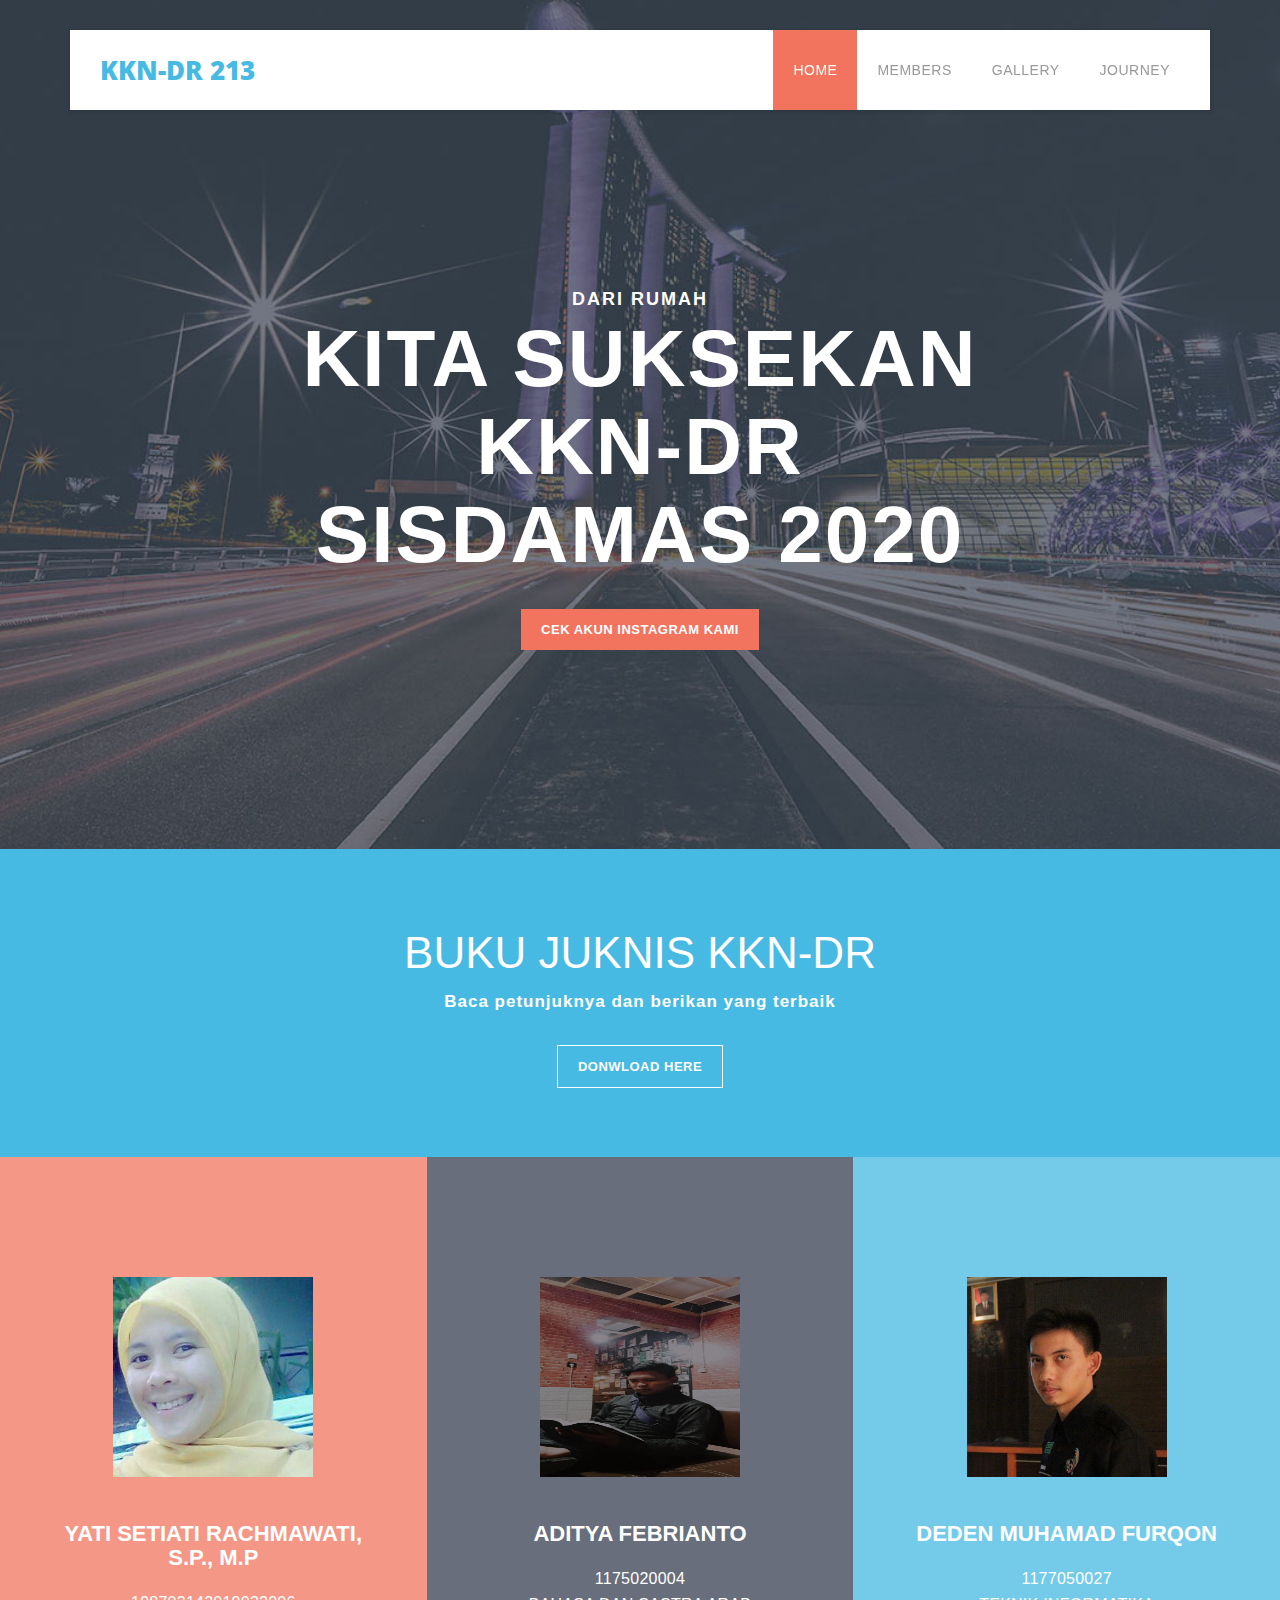
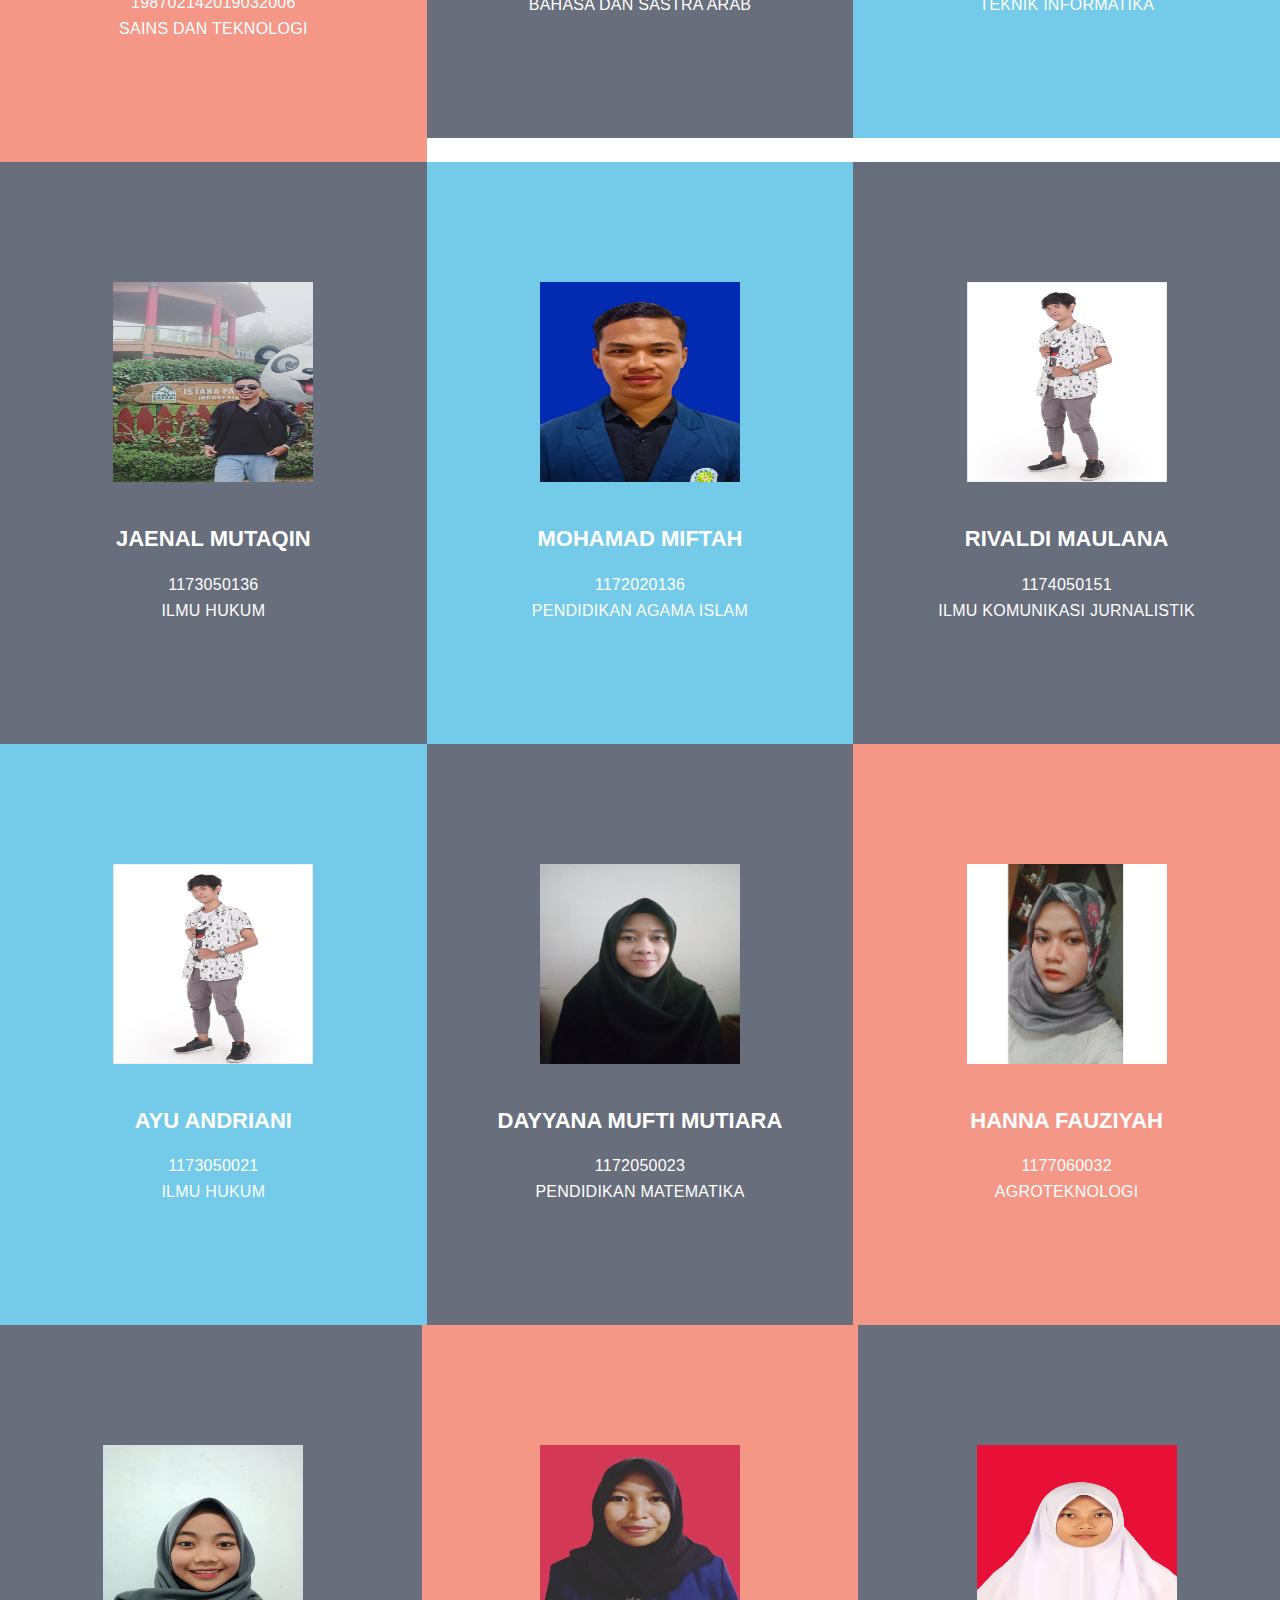
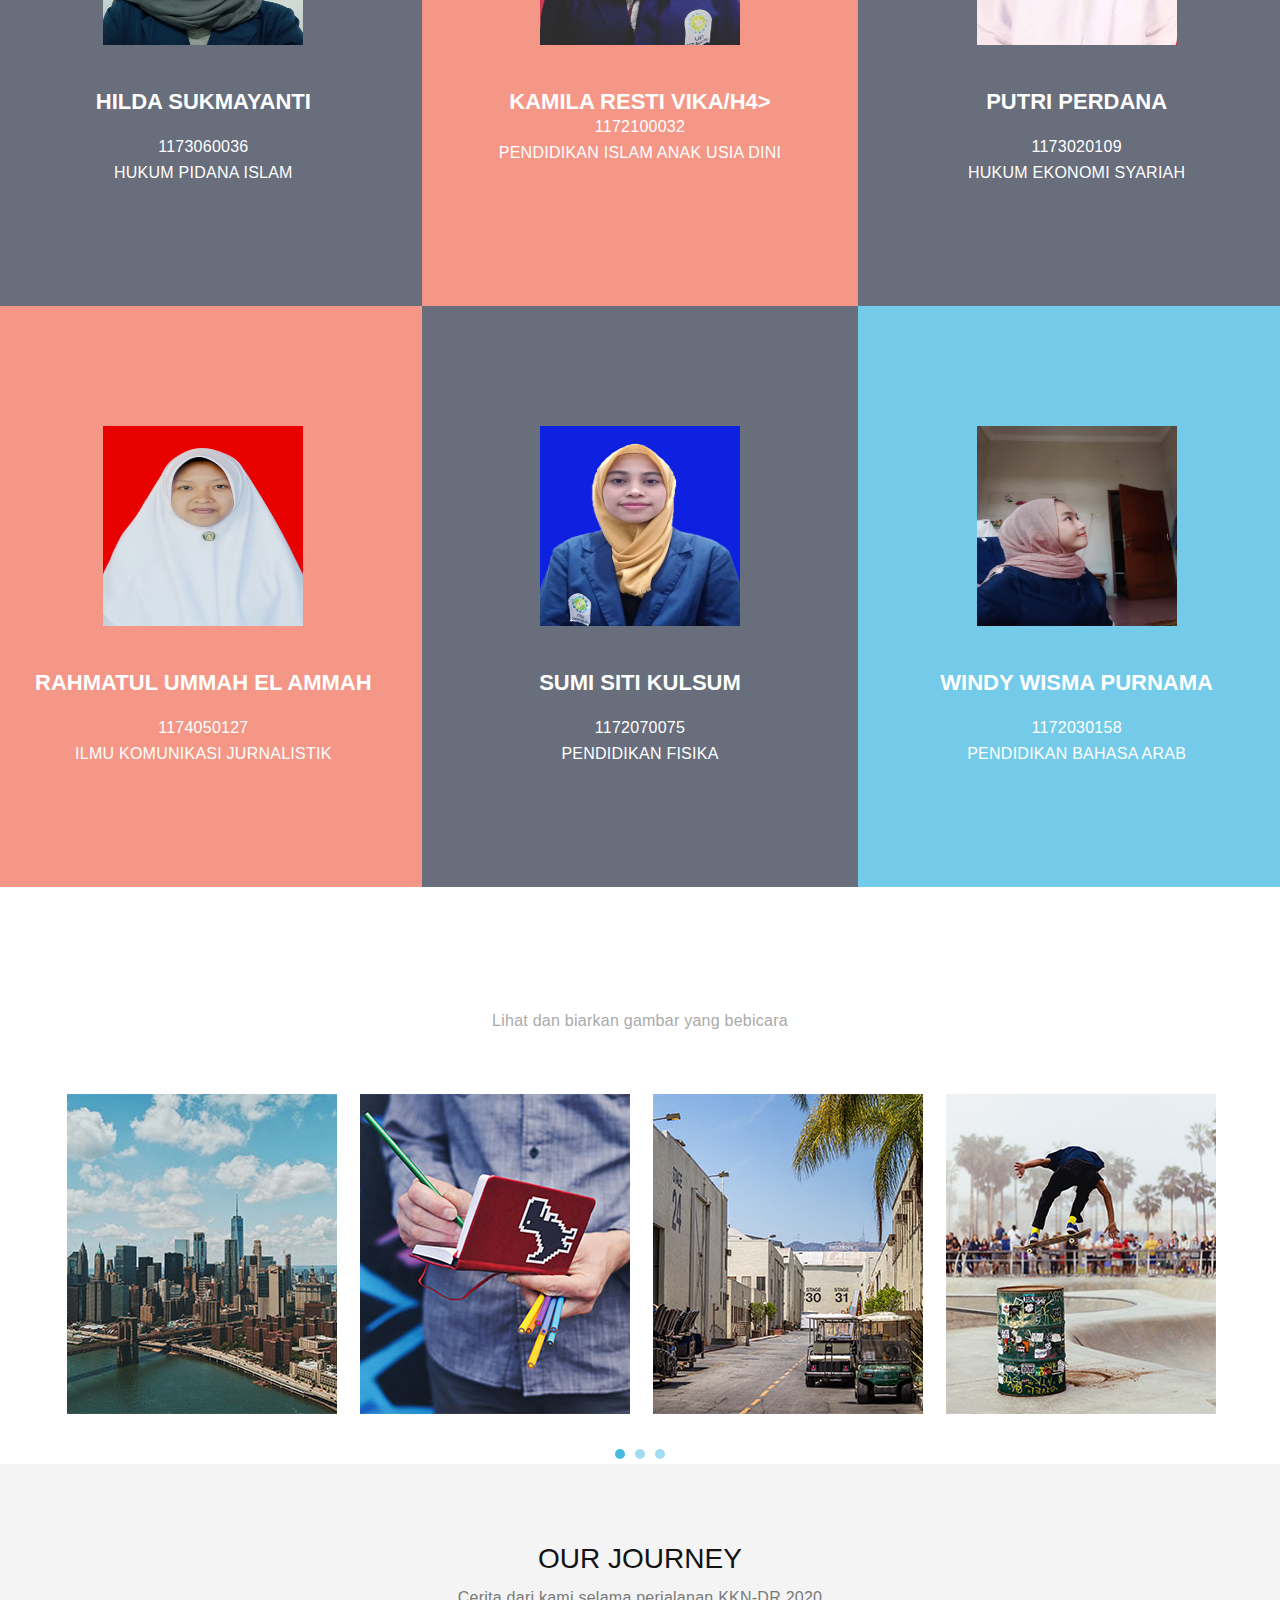
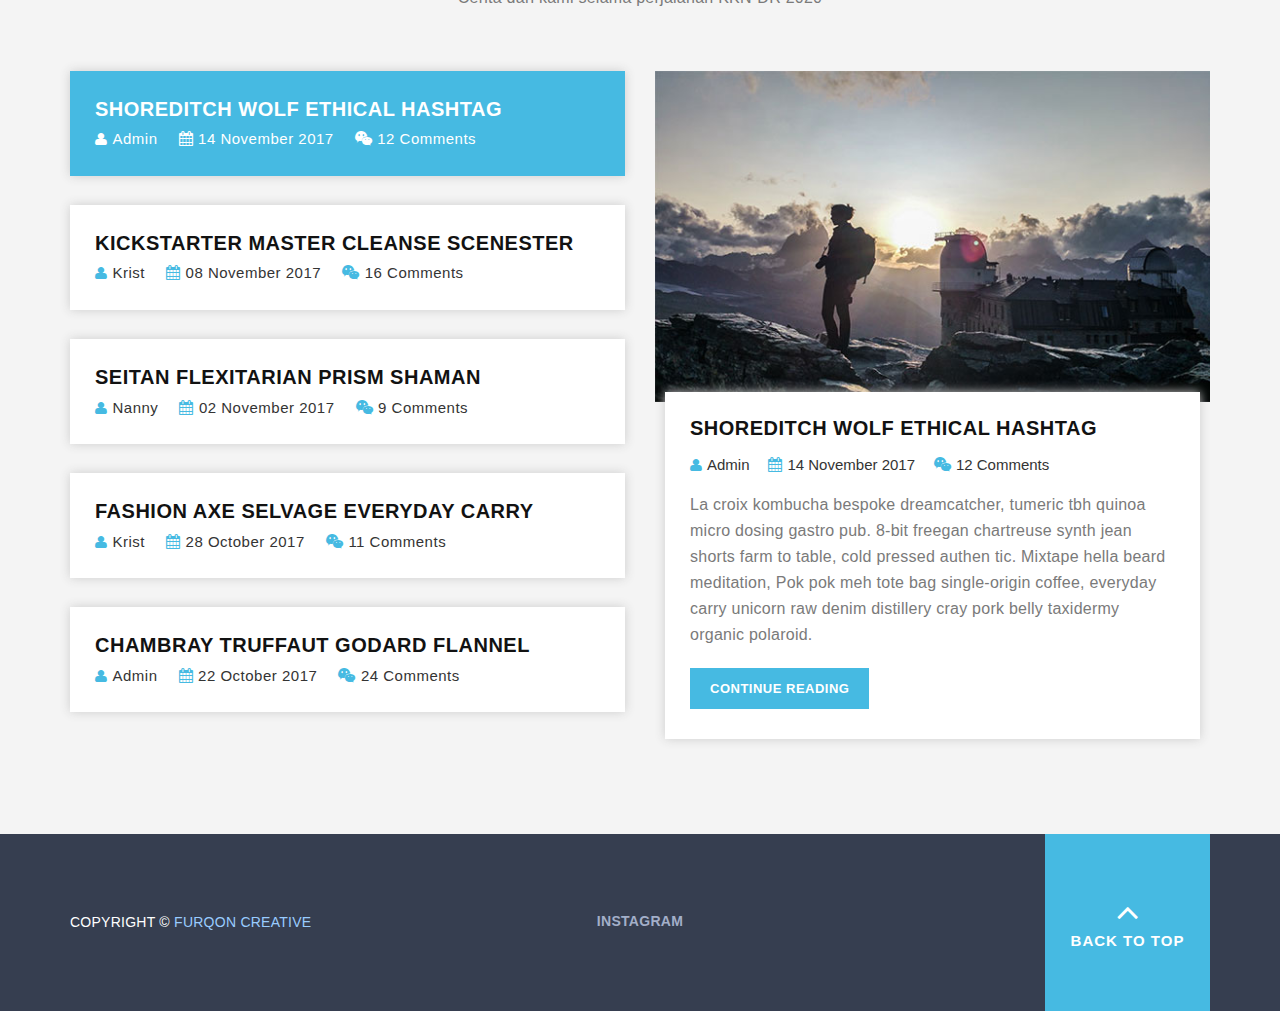
==== commit 9489393f: "fix folder" ====
--- a/public/index.html
+++ b/public/index.html
@@ -619,7 +619,7 @@
             <div class="container">
                 <div class="row">
                     <div class="col-md-4 col-sm-12">
-                            <p>Copyright &copy; 2020 Furqon Creative</p>
+                            <p>Copyright &copy; <a href="https://www.furqoncreative.tech/" target="_blank">FURQON CREATIVE</a></p>
                     </div>
                     <div class="col-md-4 col-sm-12">
                         <ul class="social-icons">
--- a/public/css/templatemo_style.css
+++ b/public/css/templatemo_style.css
@@ -289,7 +289,7 @@
 
 
 
-#about {
+#members {
   padding: 0px;
   background-image: url(../img/services-bg.jpg);
   background-repeat: no-repeat;
@@ -298,13 +298,13 @@
   background-attachment: fixed;
 }
 
-#about .service-item {
+#members .service-item {
   text-align: center;
   margin: 0px -15px;
   padding: 120px 45px;
 }
 
-#about .service-item h4 {
+#members .service-item h4 {
   margin-top: 45px;
   margin-bottom: 20px;
   font-size: 22px;
@@ -313,24 +313,24 @@
   text-transform: uppercase;
 }
 
-#about .service-item p {
+#members .service-item p {
   margin-bottom: 0px;
   color: #fff;
 }
 
-#about .first-service {
+#members .first-service {
   background-color: rgba(242, 116, 95, 0.75);
 }
 
-#about .second-service {
+#members .second-service {
   background-color: rgba(54, 62, 80, 0.75);
 }
 
-#about .third-service {
+#members .third-service {
   background-color: rgba(70, 186, 226, 0.75);
 }
 
-#about .service-item .icon {
+#members .service-item .icon {
   width: 70px;
   height: 70px;
   display: inline-block;
@@ -417,28 +417,28 @@
 
 
 
-#portfolio {
-  text-align: center;
-}
-
-#portfolio .item {
+#gallery {
+  text-align: center;
+}
+
+#gallery .item {
   margin: 0px 5px;
 }
 
-.portfolio-section {
+.gallery-section {
   background-color: #363e50;
   padding-bottom: 80px;
 }
 
-#portfolio .section-heading h4 {
-  color: #fff;
-}
-
-#portfolio .section-heading p {
+#gallery .section-heading h4 {
+  color: #fff;
+}
+
+#gallery .section-heading p {
   color: #aaa;
 }
 
-#portfolio .portfolio-item img {
+#gallery .gallery-item img {
   max-width: 100%;
   overflow: hidden;
 }
@@ -464,11 +464,11 @@
 
 
 
-#blog {
+#journey {
   background-color: #f4f4f4;
 }
 
-#blog .section-heading {
+#journey .section-heading {
   text-align: center;
 }
 
@@ -476,18 +476,18 @@
   text-align: left;
 }
 
-#blog .tabs {
+#journey .tabs {
   list-style: none;
   margin-top: 0px;
 }
 
-#blog .tabs li {
+#journey .tabs li {
   display: block;
   text-align: left;
   margin-bottom: 29px;
 }
 
-#blog .tabs a {
+#journey .tabs a {
   display:block;
   text-align: left;
   text-decoration:none;
@@ -502,14 +502,14 @@
   box-shadow: 0px 0px 10px #cdcdcd;
 }
 
-#blog .tabs .active {
+#journey .tabs .active {
   background-color: #46bae2;
   color: #fff!important;
 }
-#blog .tabs .active .info-post li {
+#journey .tabs .active .info-post li {
   color: #fff!important;
 }
-#blog .tabs .active .info-post li i {
+#journey .tabs .active .info-post li i {
   color: #fff!important;
 }
 #first-tab-group {
@@ -569,23 +569,23 @@
   clear:both;
 }
 
-#blog {
+#journey {
   padding-bottom: 80px;
 }
 
-#blog .info-post li {
+#journey .info-post li {
   display: inline;
   margin-right: 15px;
 }
 
-#blog .info-post li {
+#journey .info-post li {
   color: #343434;
   font-size: 15px;
   font-weight: 300;
   text-transform: capitalize;
 }
 
-#blog .info-post li i {
+#journey .info-post li i {
   color: #46bae2;
   margin-right: 5px;
 }
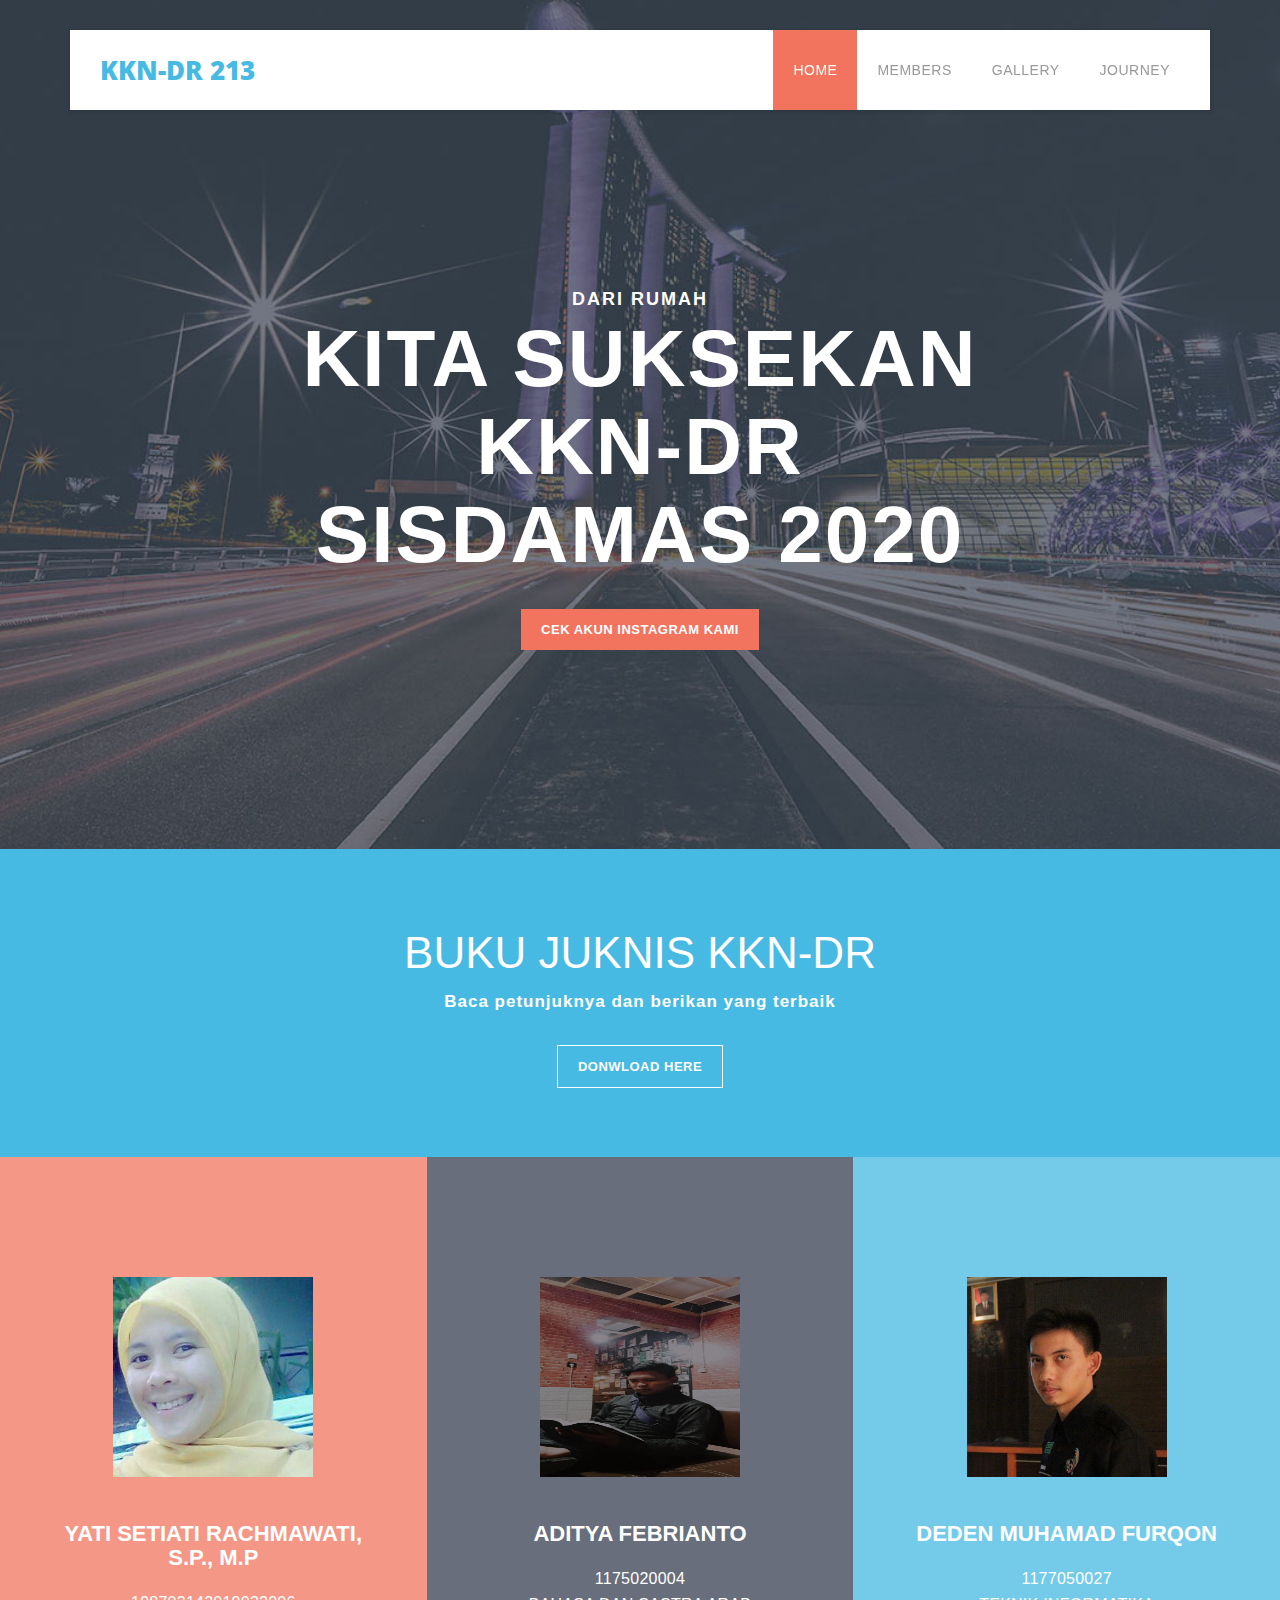
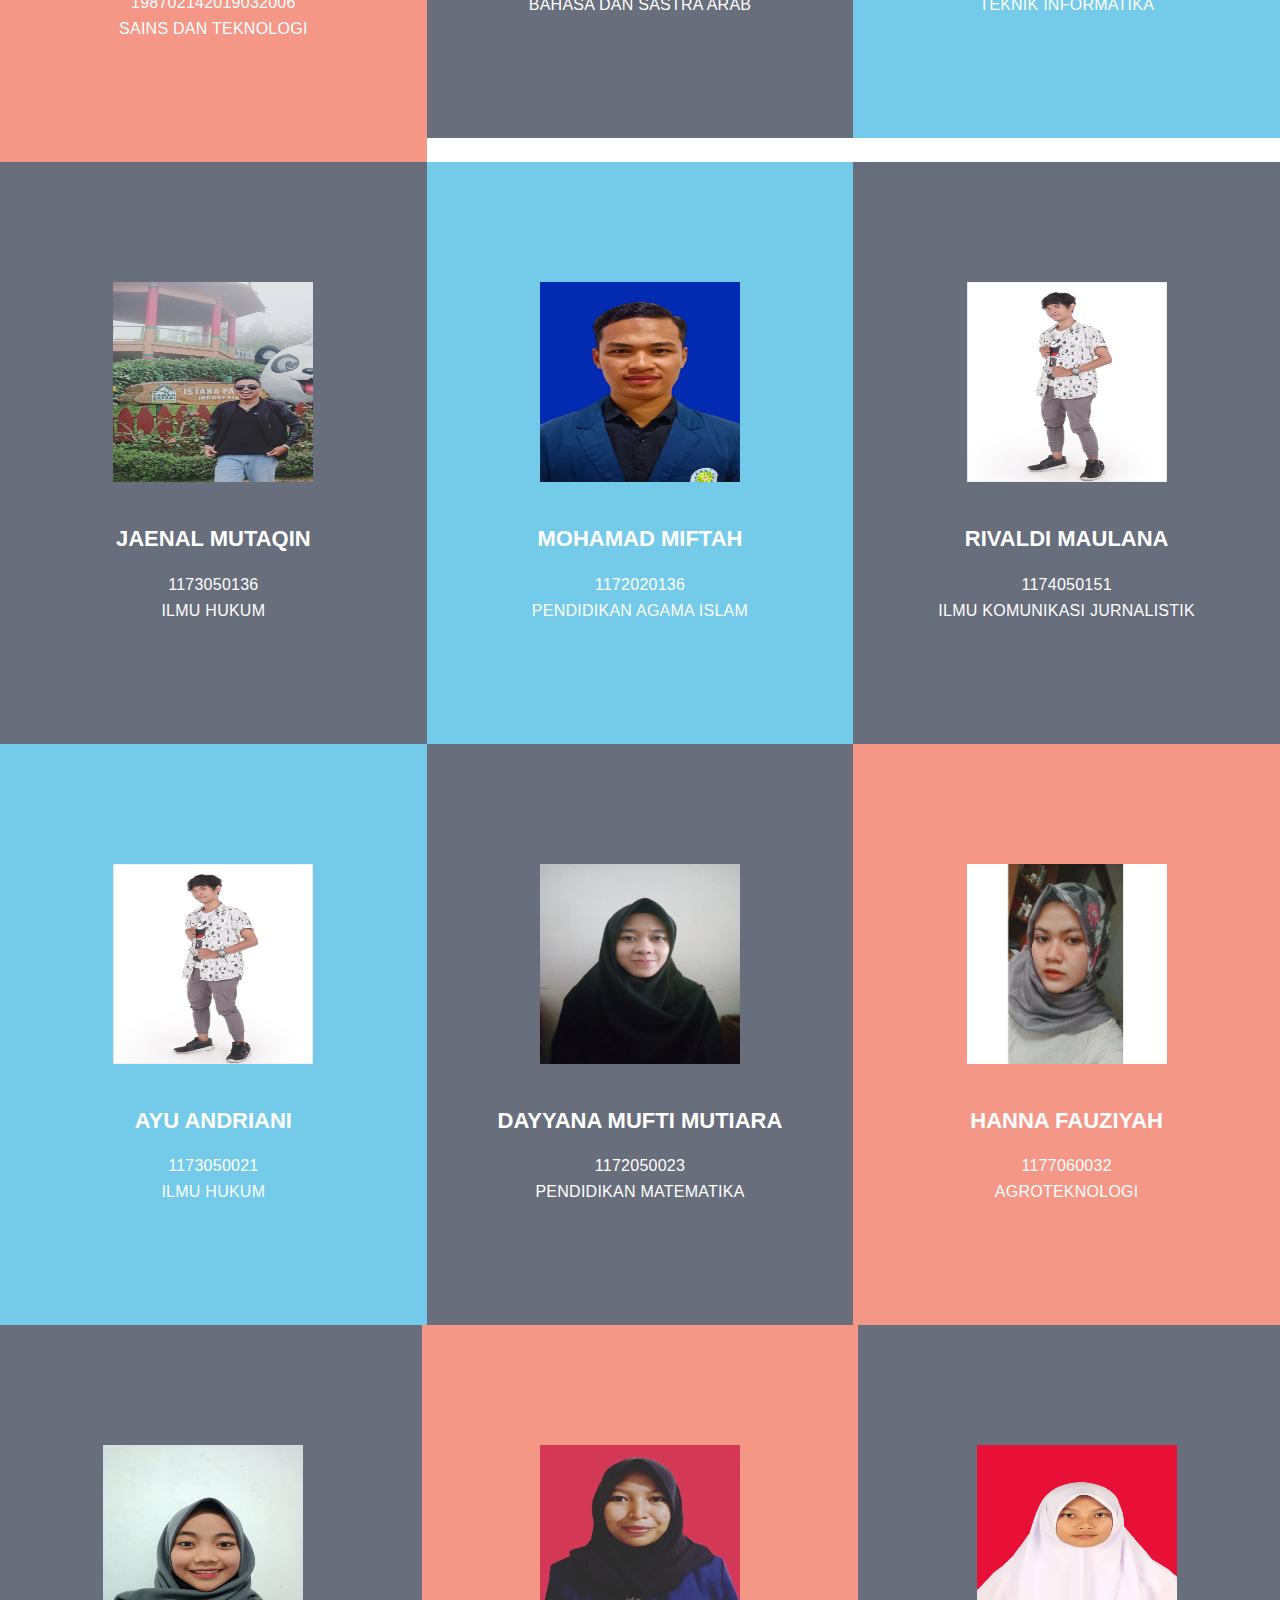
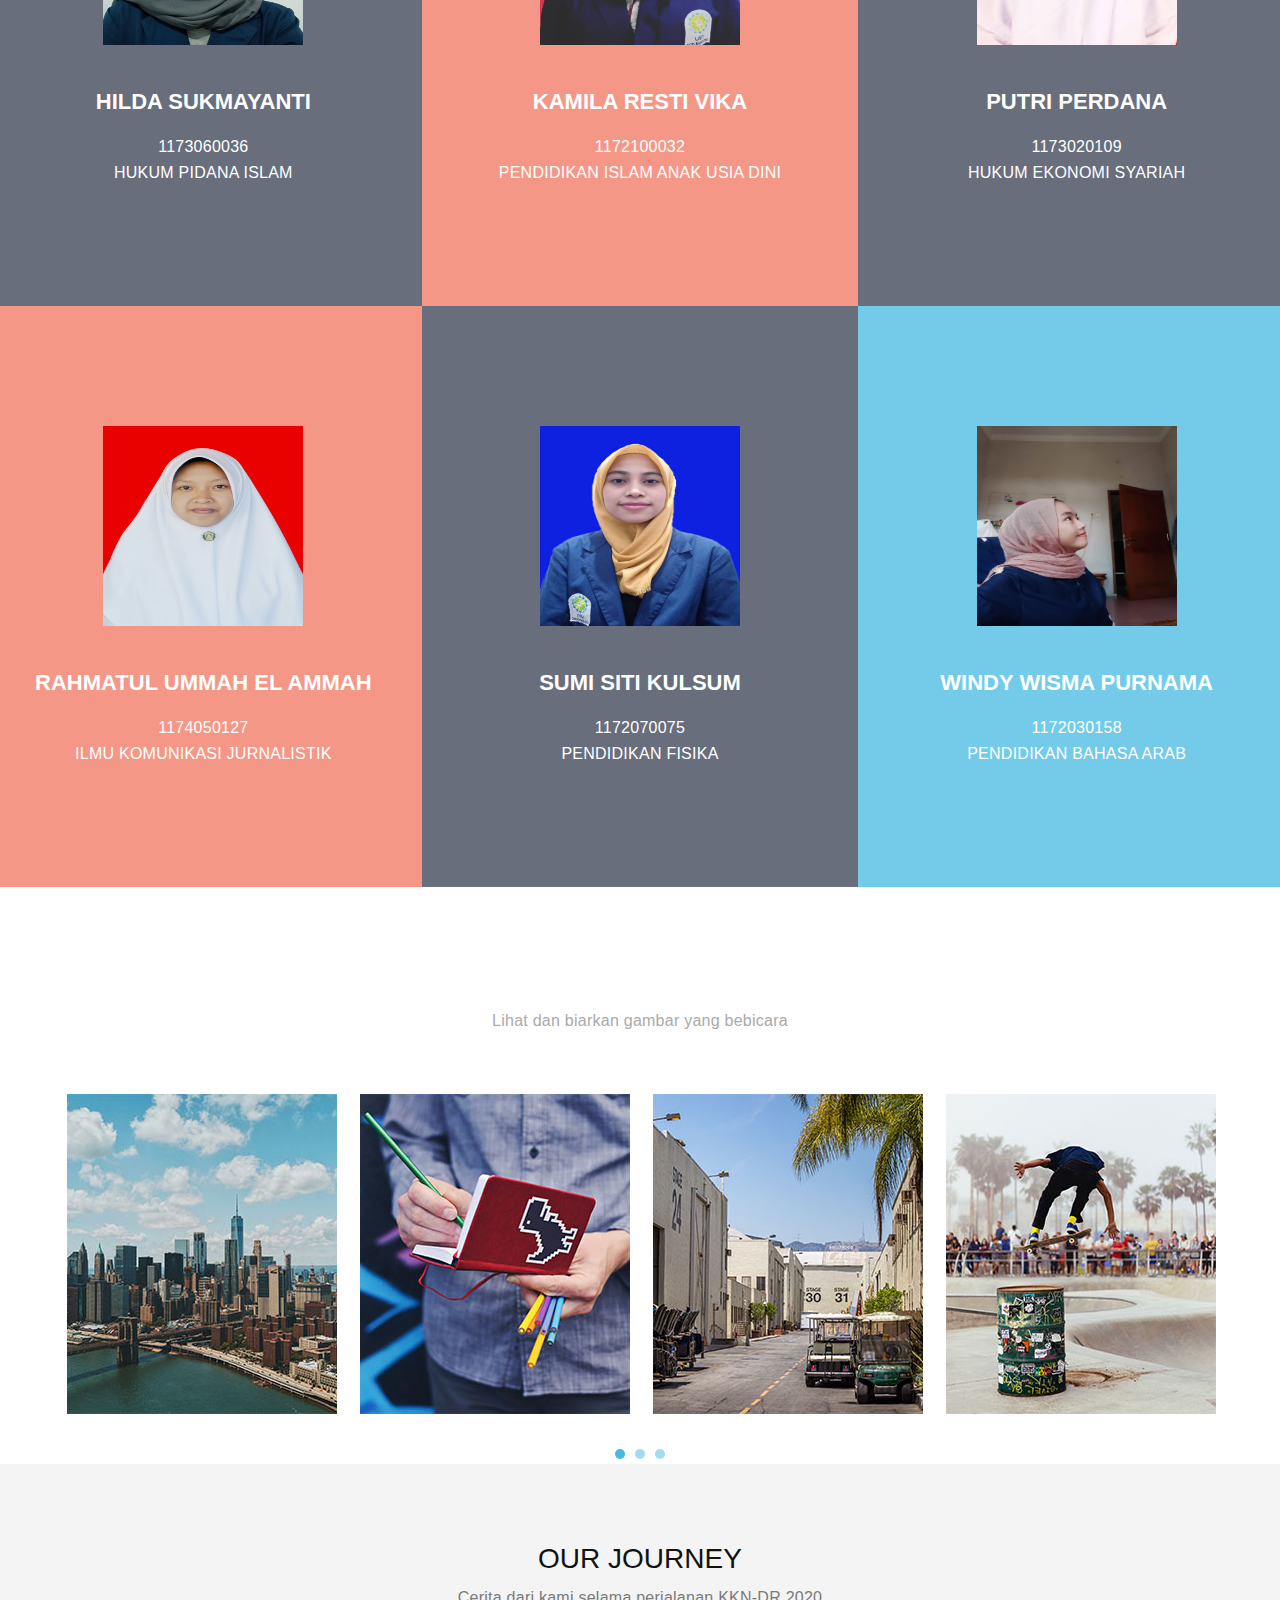
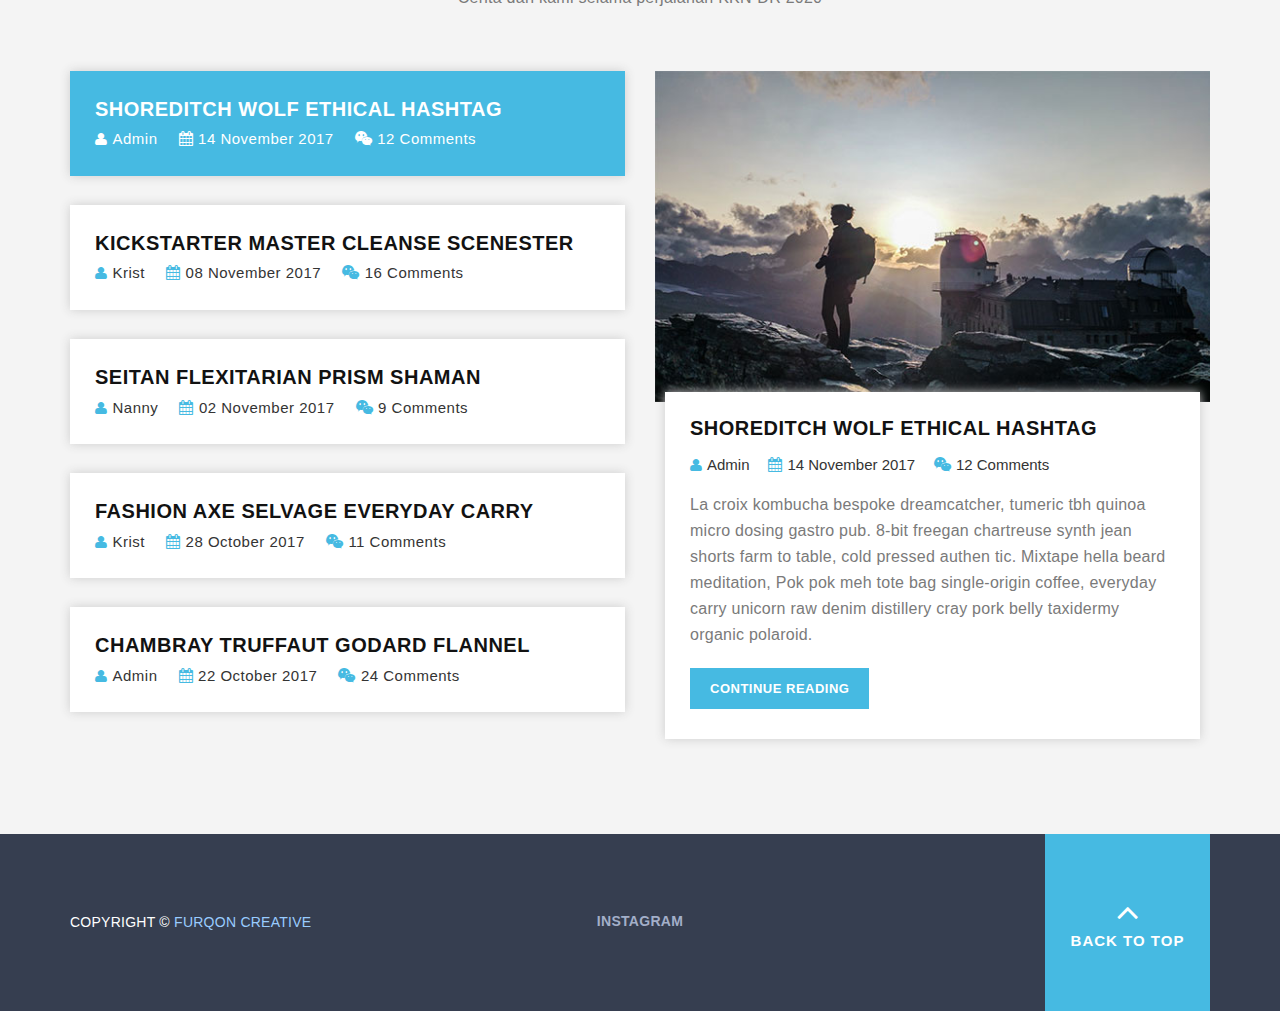
==== commit b37fd540: "update" ====
--- a/public/index.html
+++ b/public/index.html
@@ -48,7 +48,7 @@
                                             <ul class="menu-first nav navbar-nav" style="margin-right: 20px;">
                                                 <li class="active"><a href="#">Home</a></li>
                                                 <li><a href="#members">Members</a></li>
-                                                <li><a href="#members">Gallery</a></li>
+                                                <li><a href="#gallery">Gallery</a></li>
                                                 <li><a href="#journey">Journey</a></li>
                                                 <!-- <li><a href="#contact-us">Contact</a></li>                                  -->
                                             </ul>                                    
@@ -195,7 +195,7 @@
                 <div class="col-md-4">
                     <div class="service-item first-service">
                         <img width="200" height="200" src="img/anggota/1172100032-1586746371.jpg" alt="">
-                        <h4>KAMILA RESTI VIKA/h4>
+                        <h4>KAMILA RESTI VIKA</h4>
                         <p>1172100032</p>
                         <p>PENDIDIKAN ISLAM ANAK USIA DINI</p> 
                      </div>
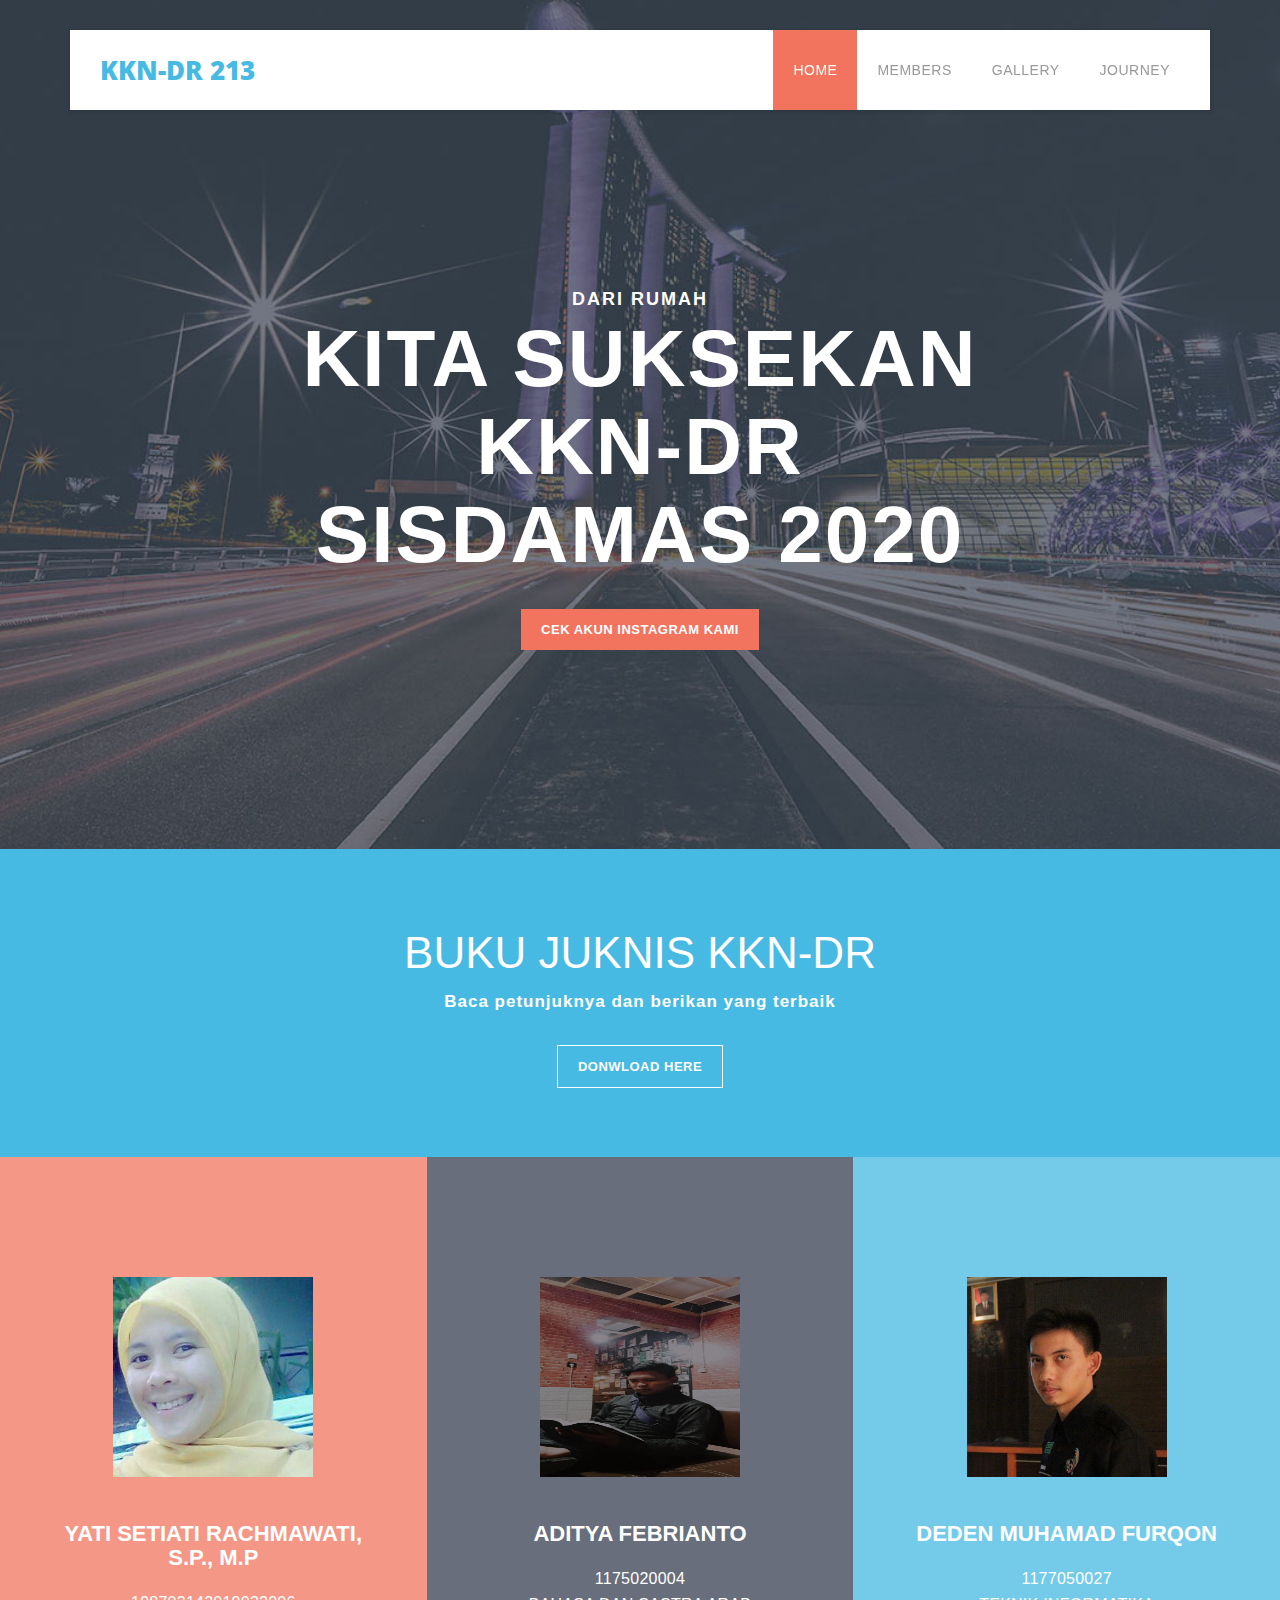
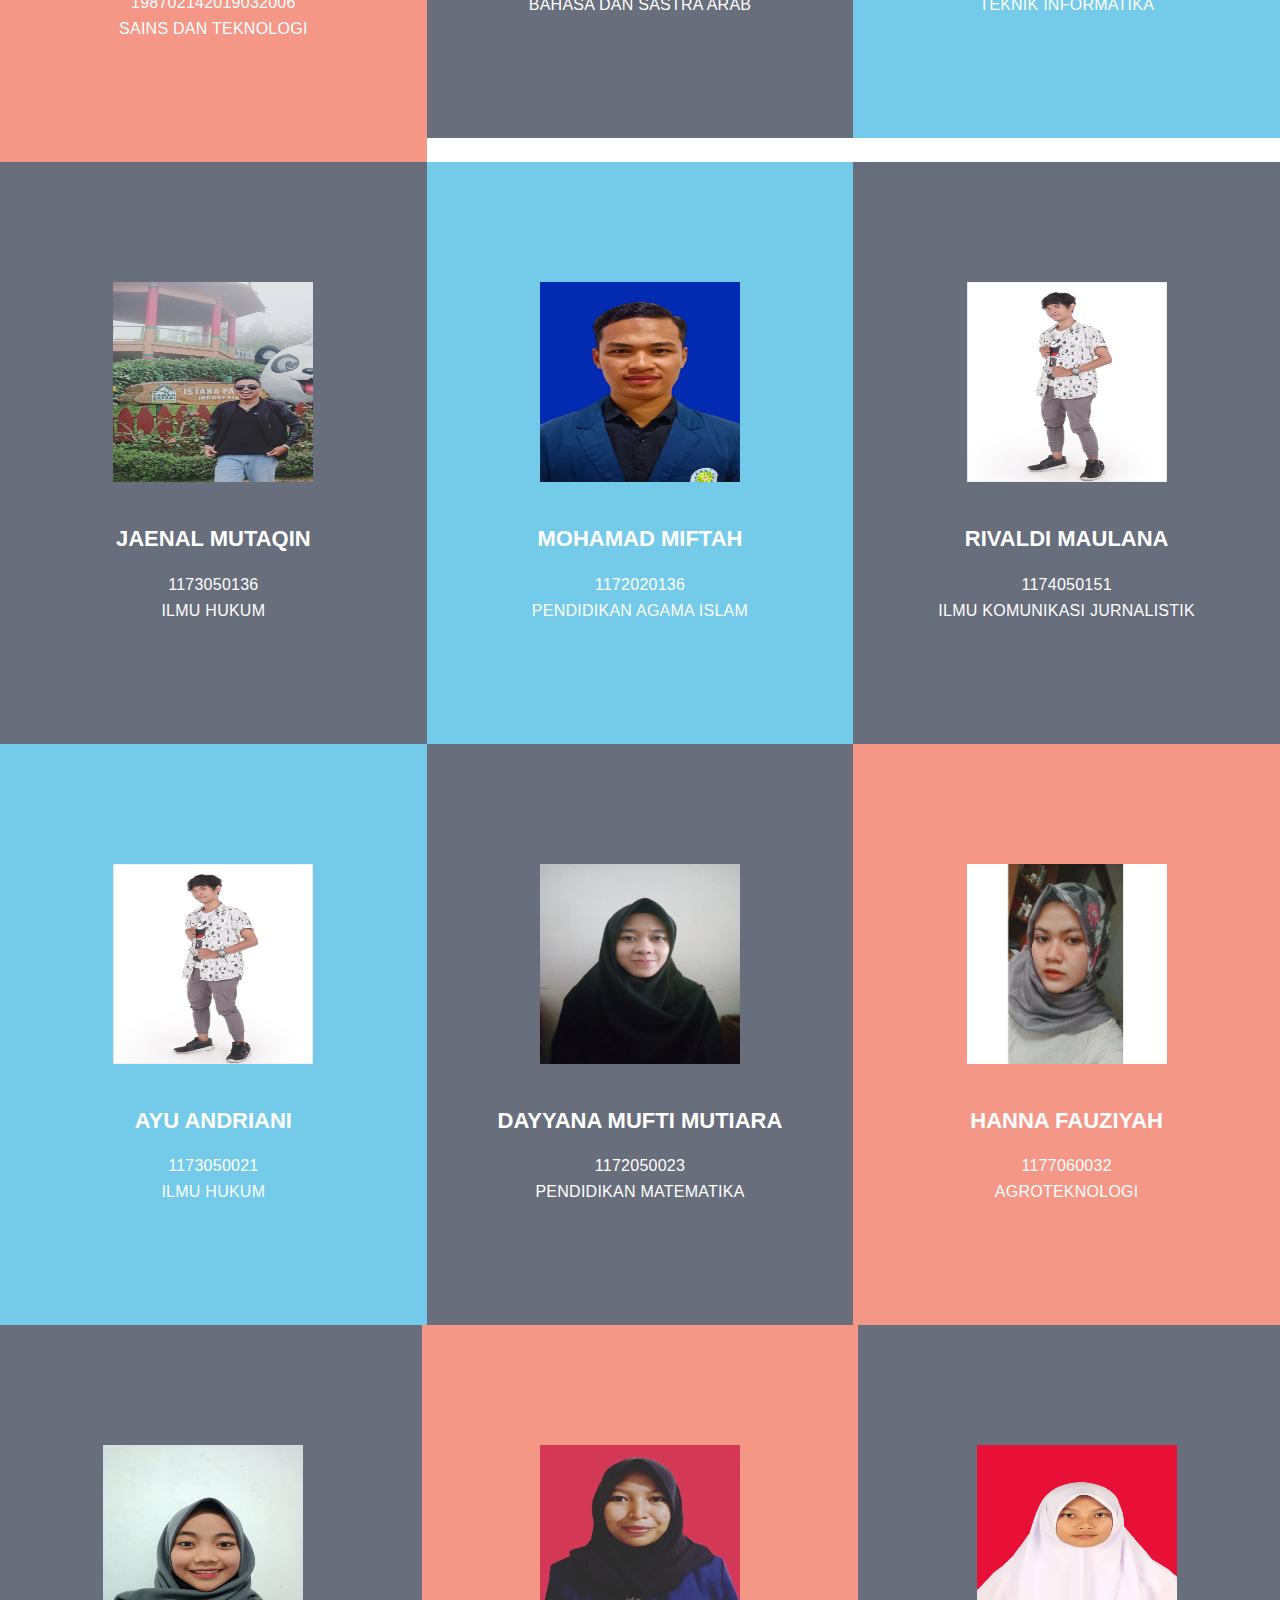
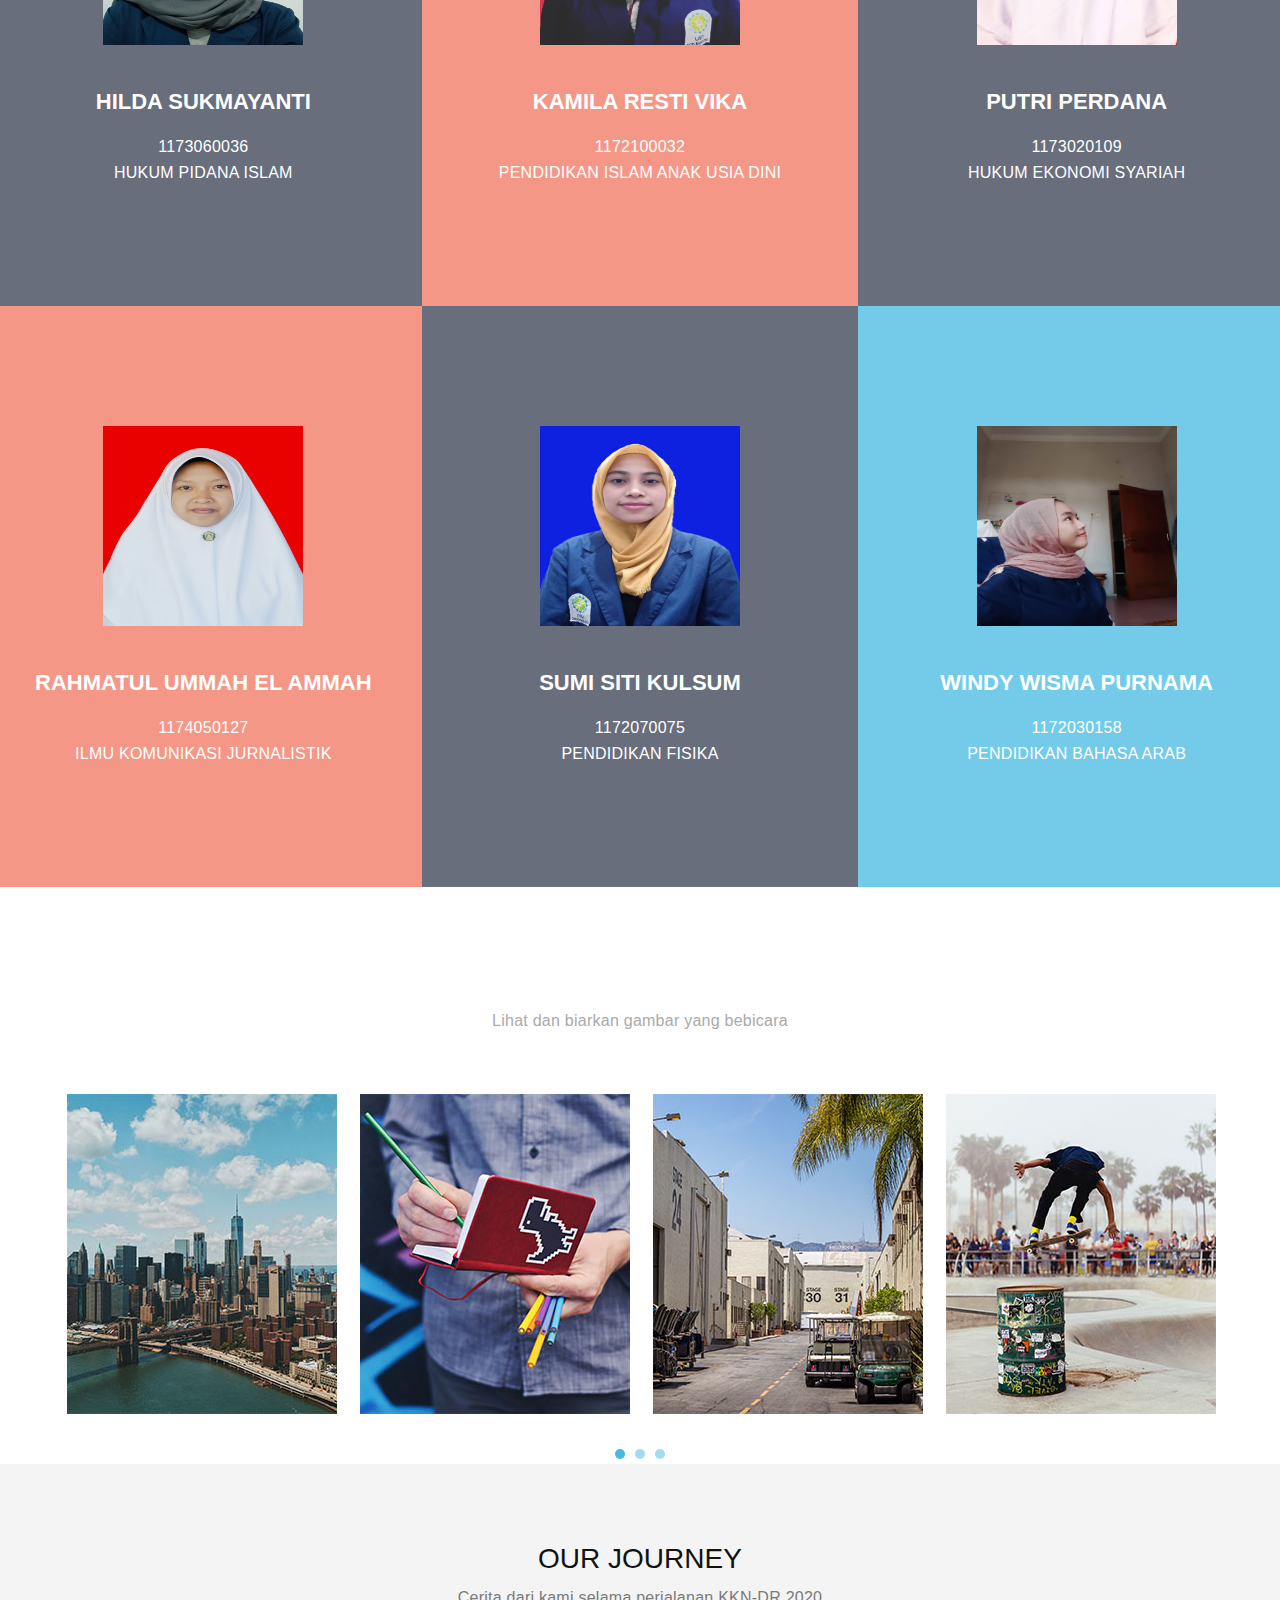
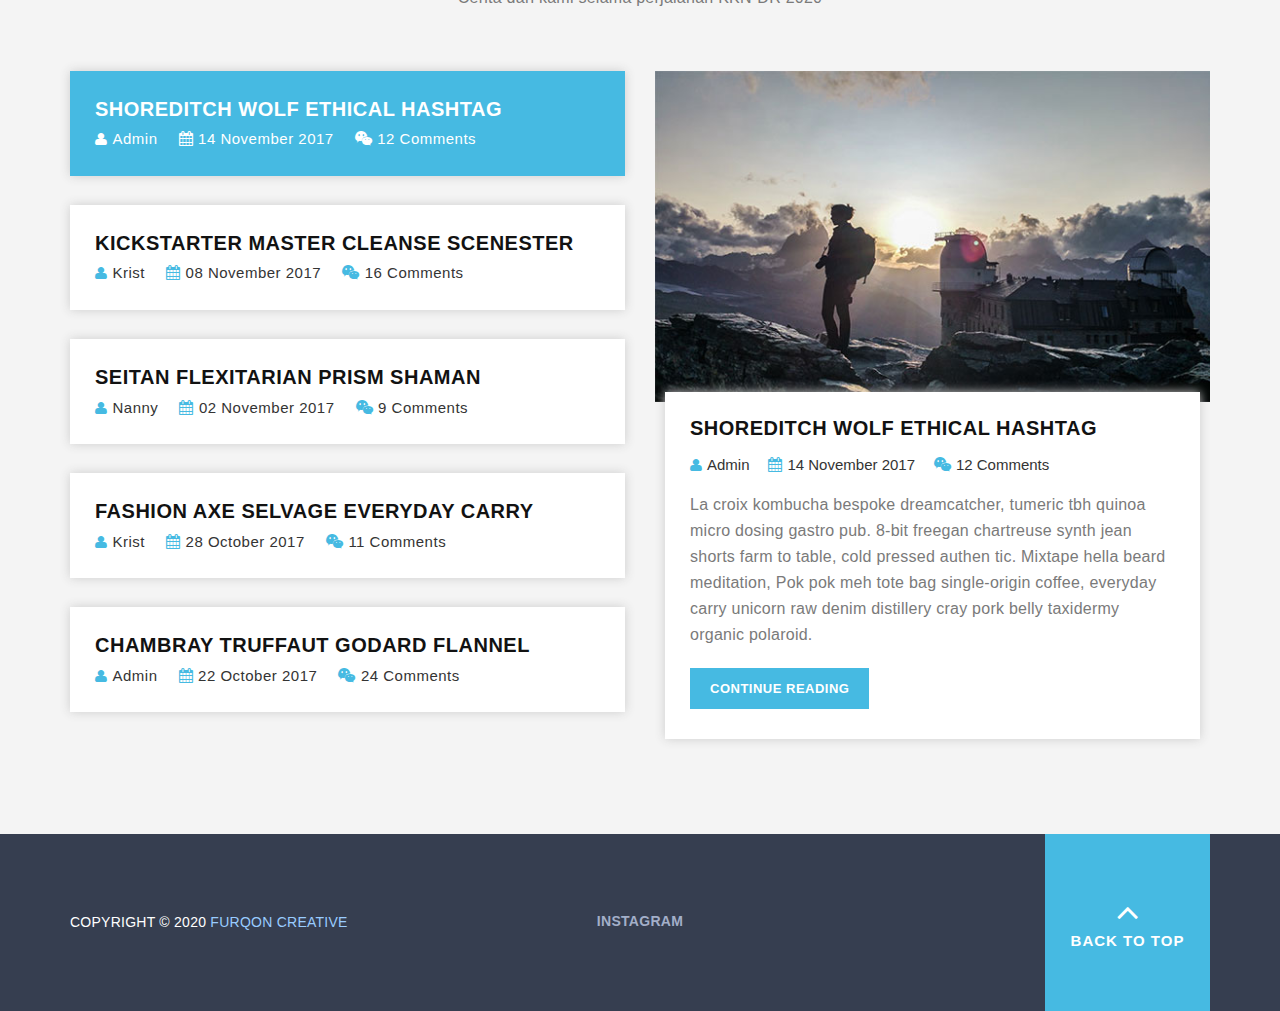
==== commit dc5c52d7: "update" ====
--- a/public/index.html
+++ b/public/index.html
@@ -619,7 +619,7 @@
             <div class="container">
                 <div class="row">
                     <div class="col-md-4 col-sm-12">
-                            <p>Copyright &copy; <a href="https://www.furqoncreative.tech/" target="_blank">FURQON CREATIVE</a></p>
+                            <p>Copyright &copy; 2020 <a href="https://www.furqoncreative.tech/" target="_blank">FURQON CREATIVE</a></p>
                     </div>
                     <div class="col-md-4 col-sm-12">
                         <ul class="social-icons">
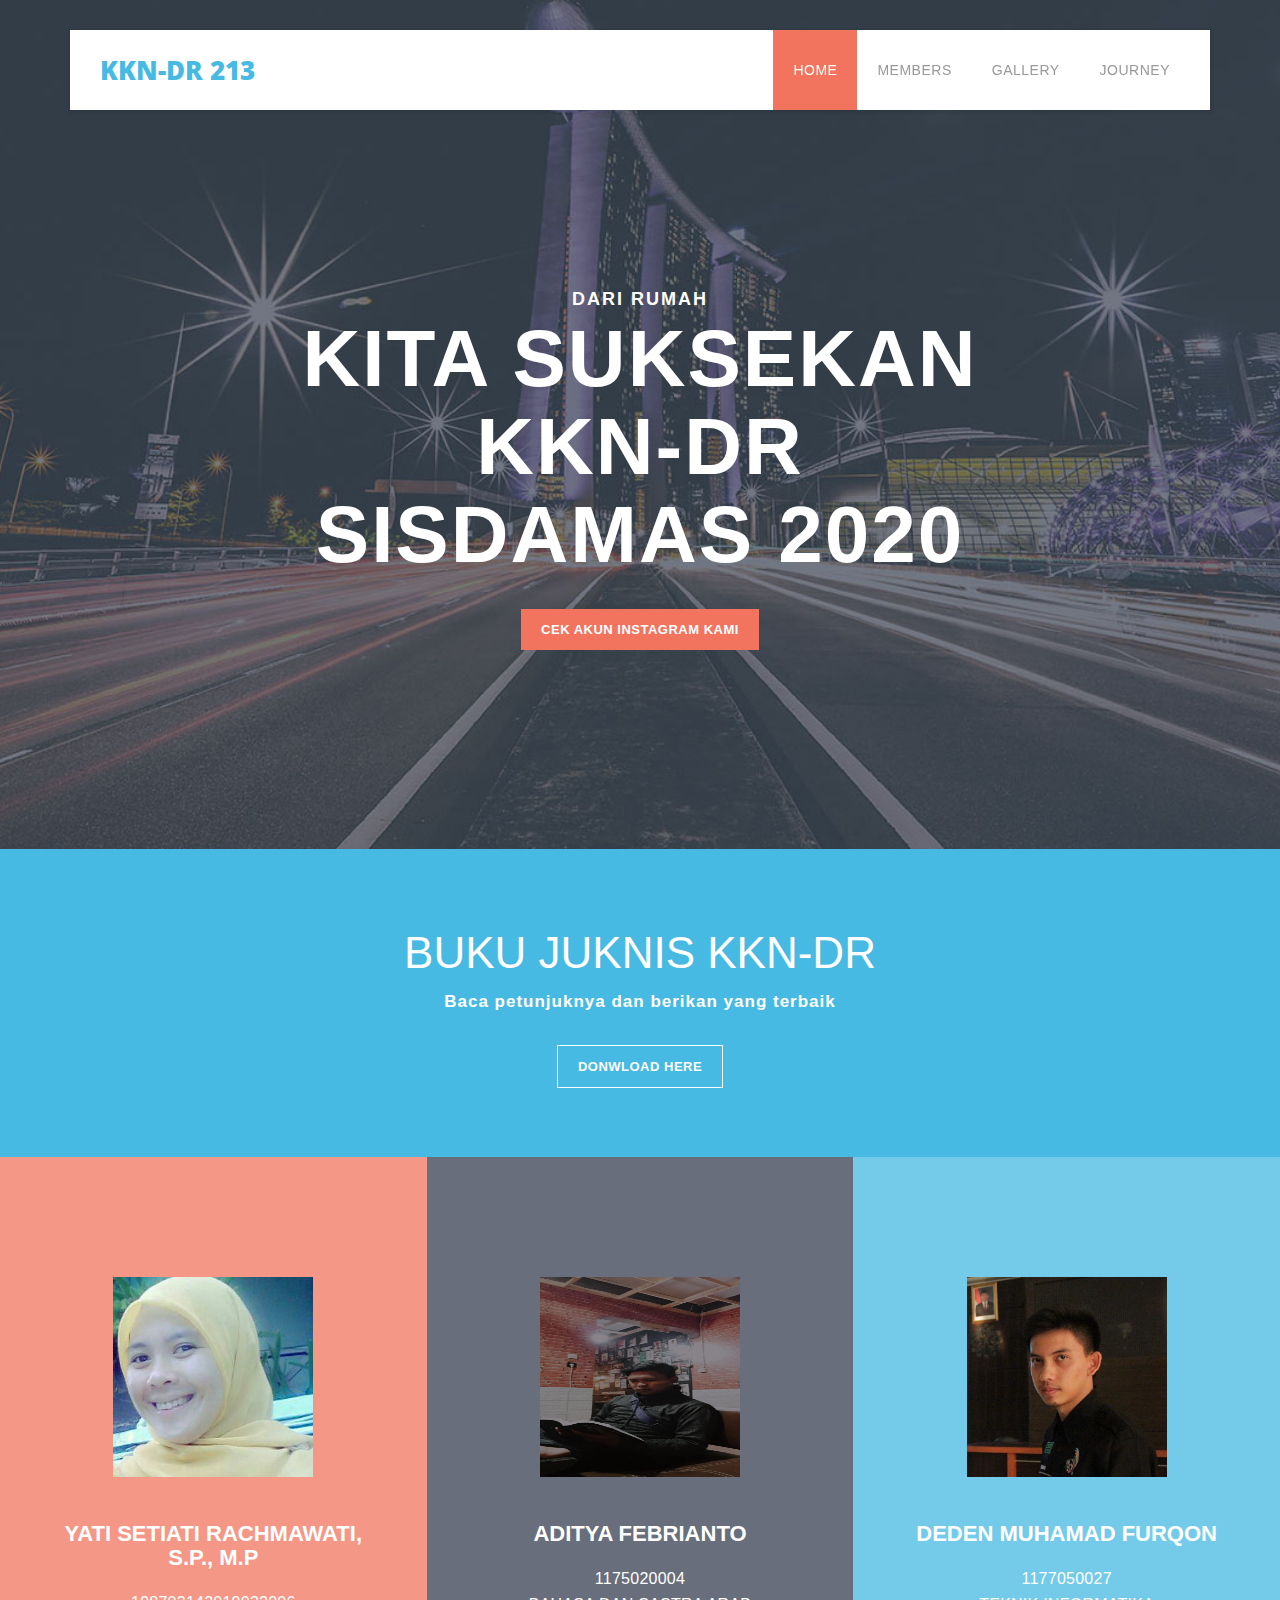
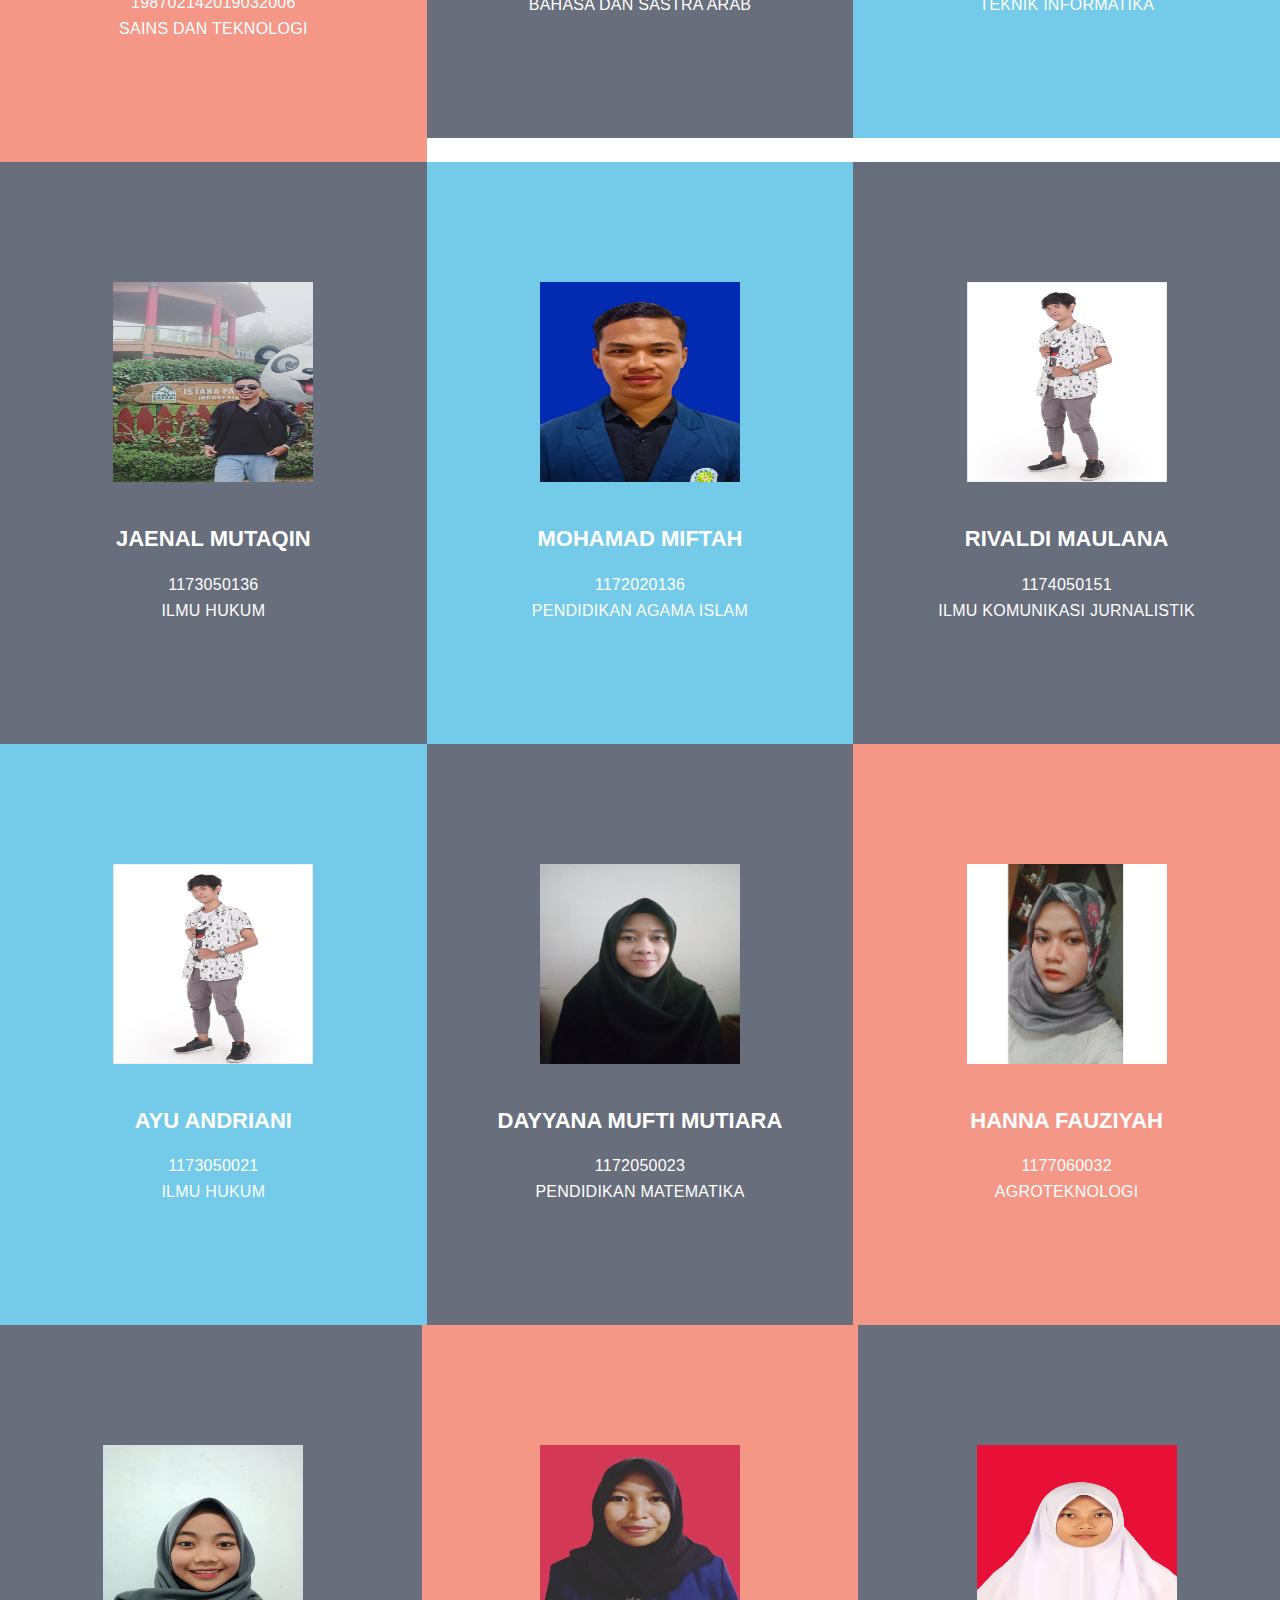
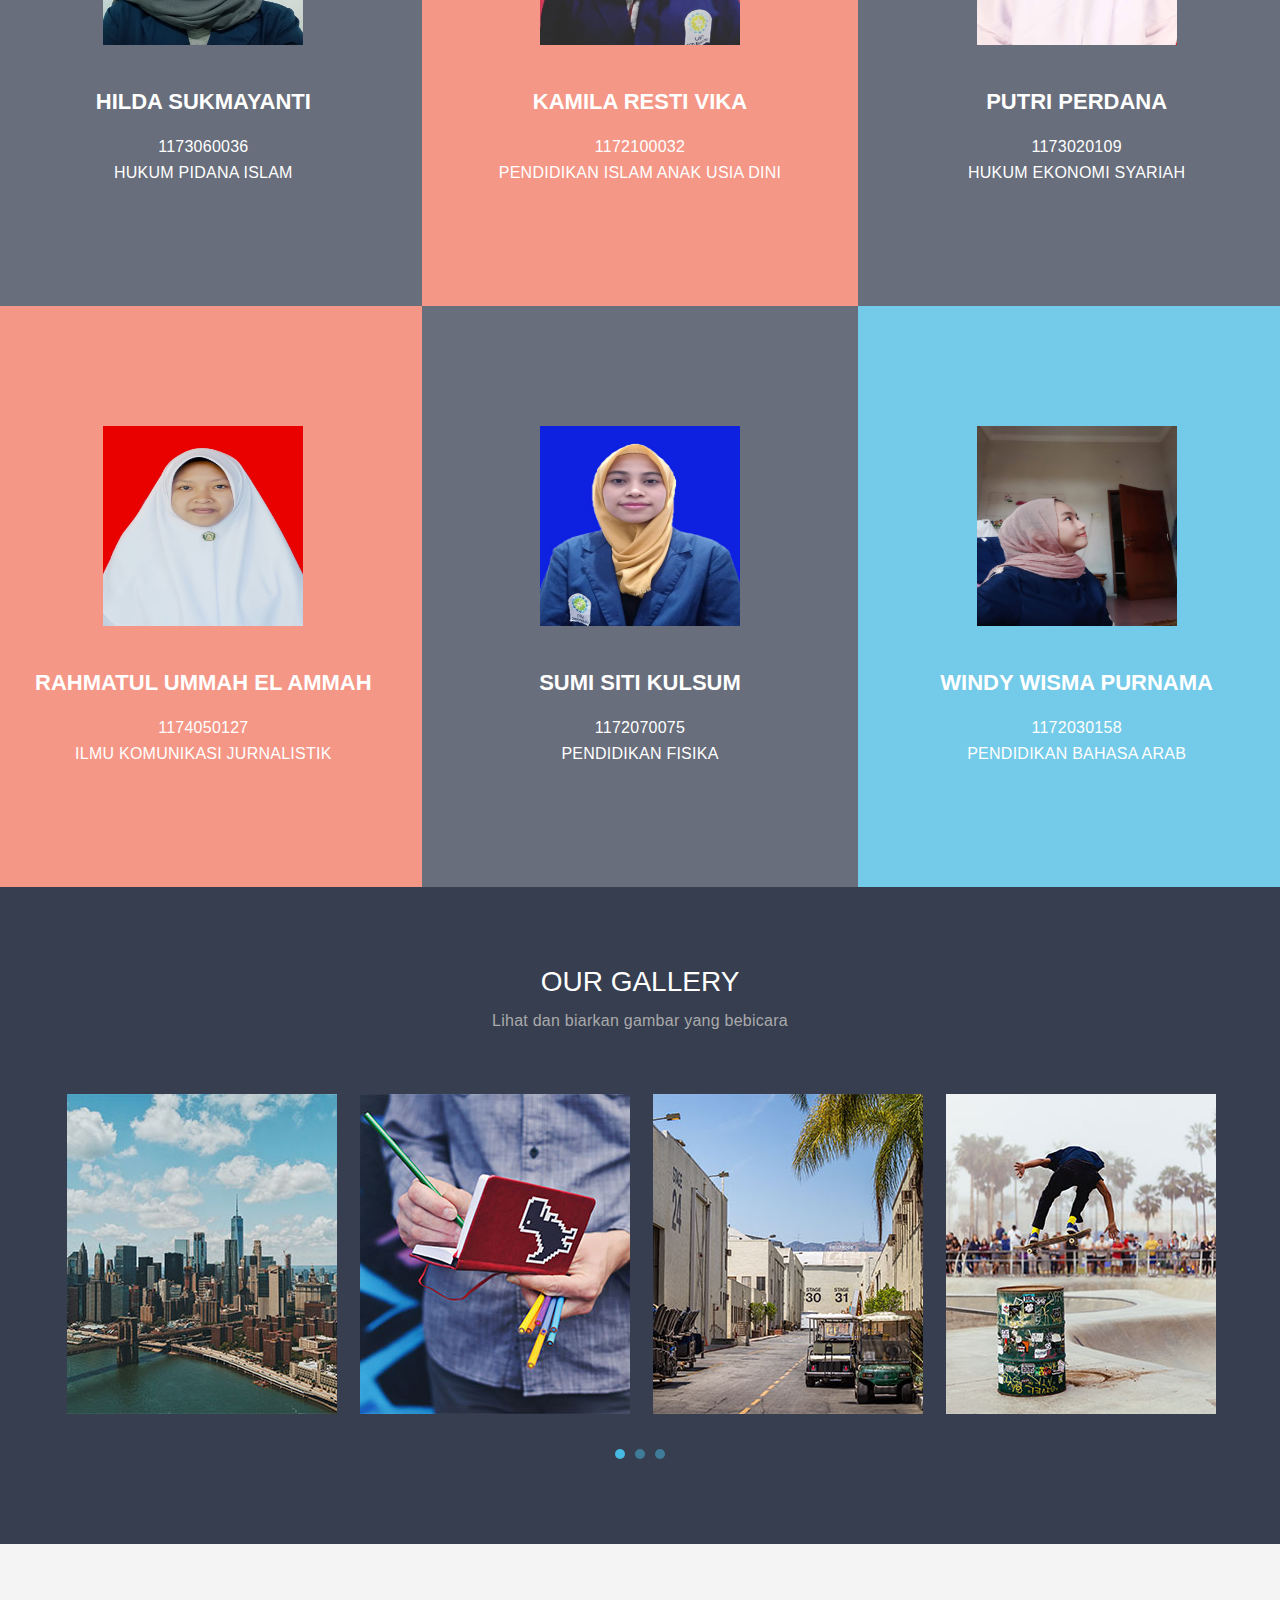
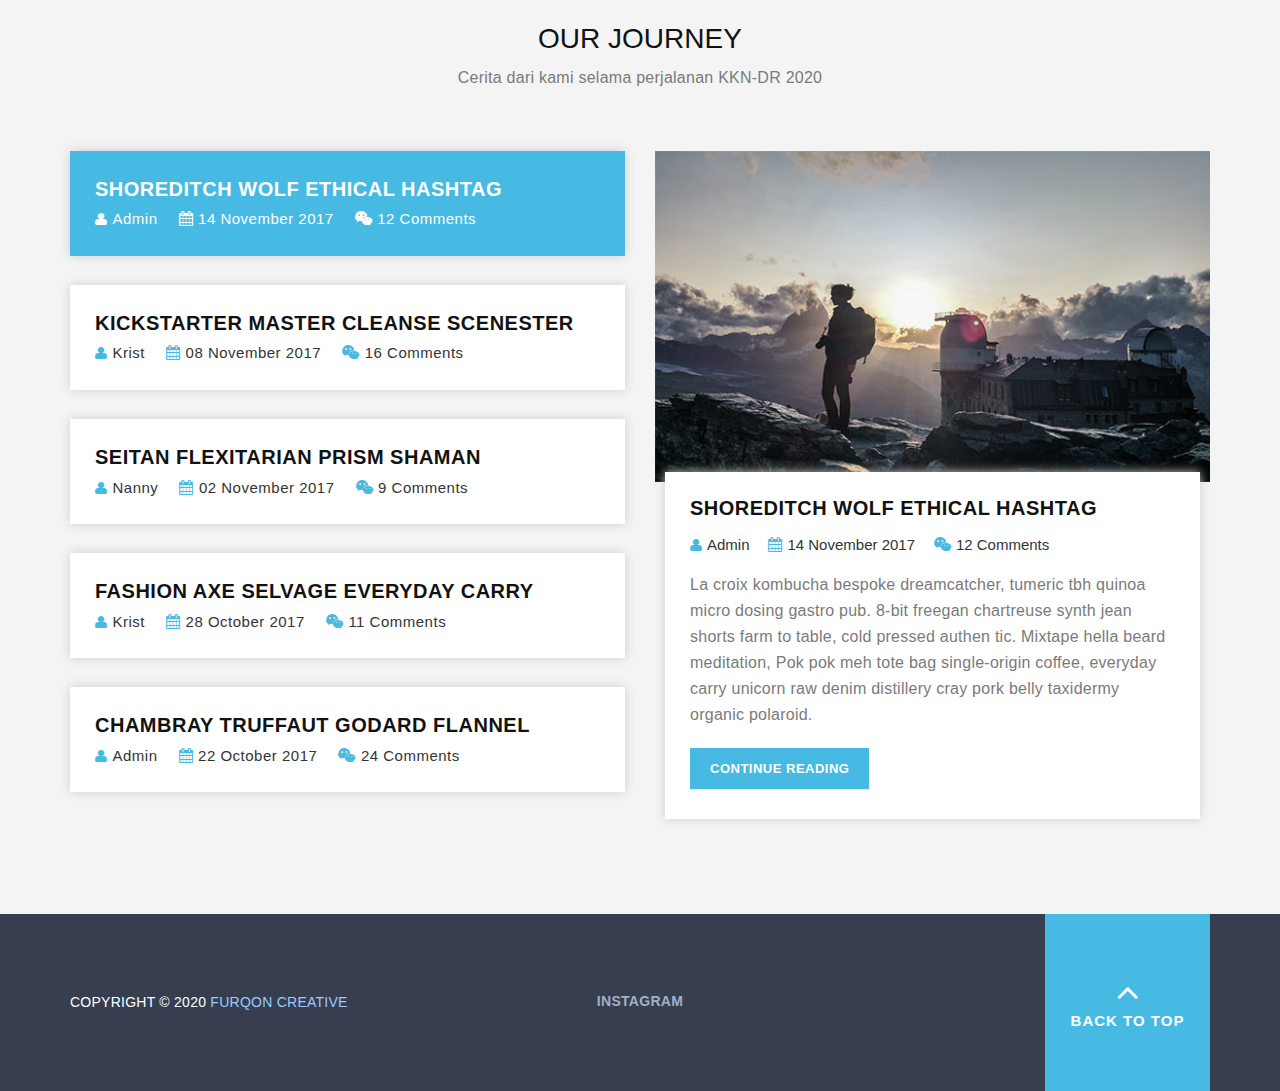
==== commit adba38a5: "fix" ====
--- a/public/index.html
+++ b/public/index.html
@@ -417,7 +417,7 @@
         </div> -->
 
 
-        <section id="gallery" class="portfolio-section">
+        <section id="gallery" class="gallery-section">
             <div class="container">
                 <div class="row">
                     <div class="col-md-12">
--- a/public/css/templatemo_style.css
+++ b/public/css/templatemo_style.css
@@ -438,7 +438,7 @@
   color: #aaa;
 }
 
-#gallery .gallery-item img {
+#gallery .portfolio-item img {
   max-width: 100%;
   overflow: hidden;
 }
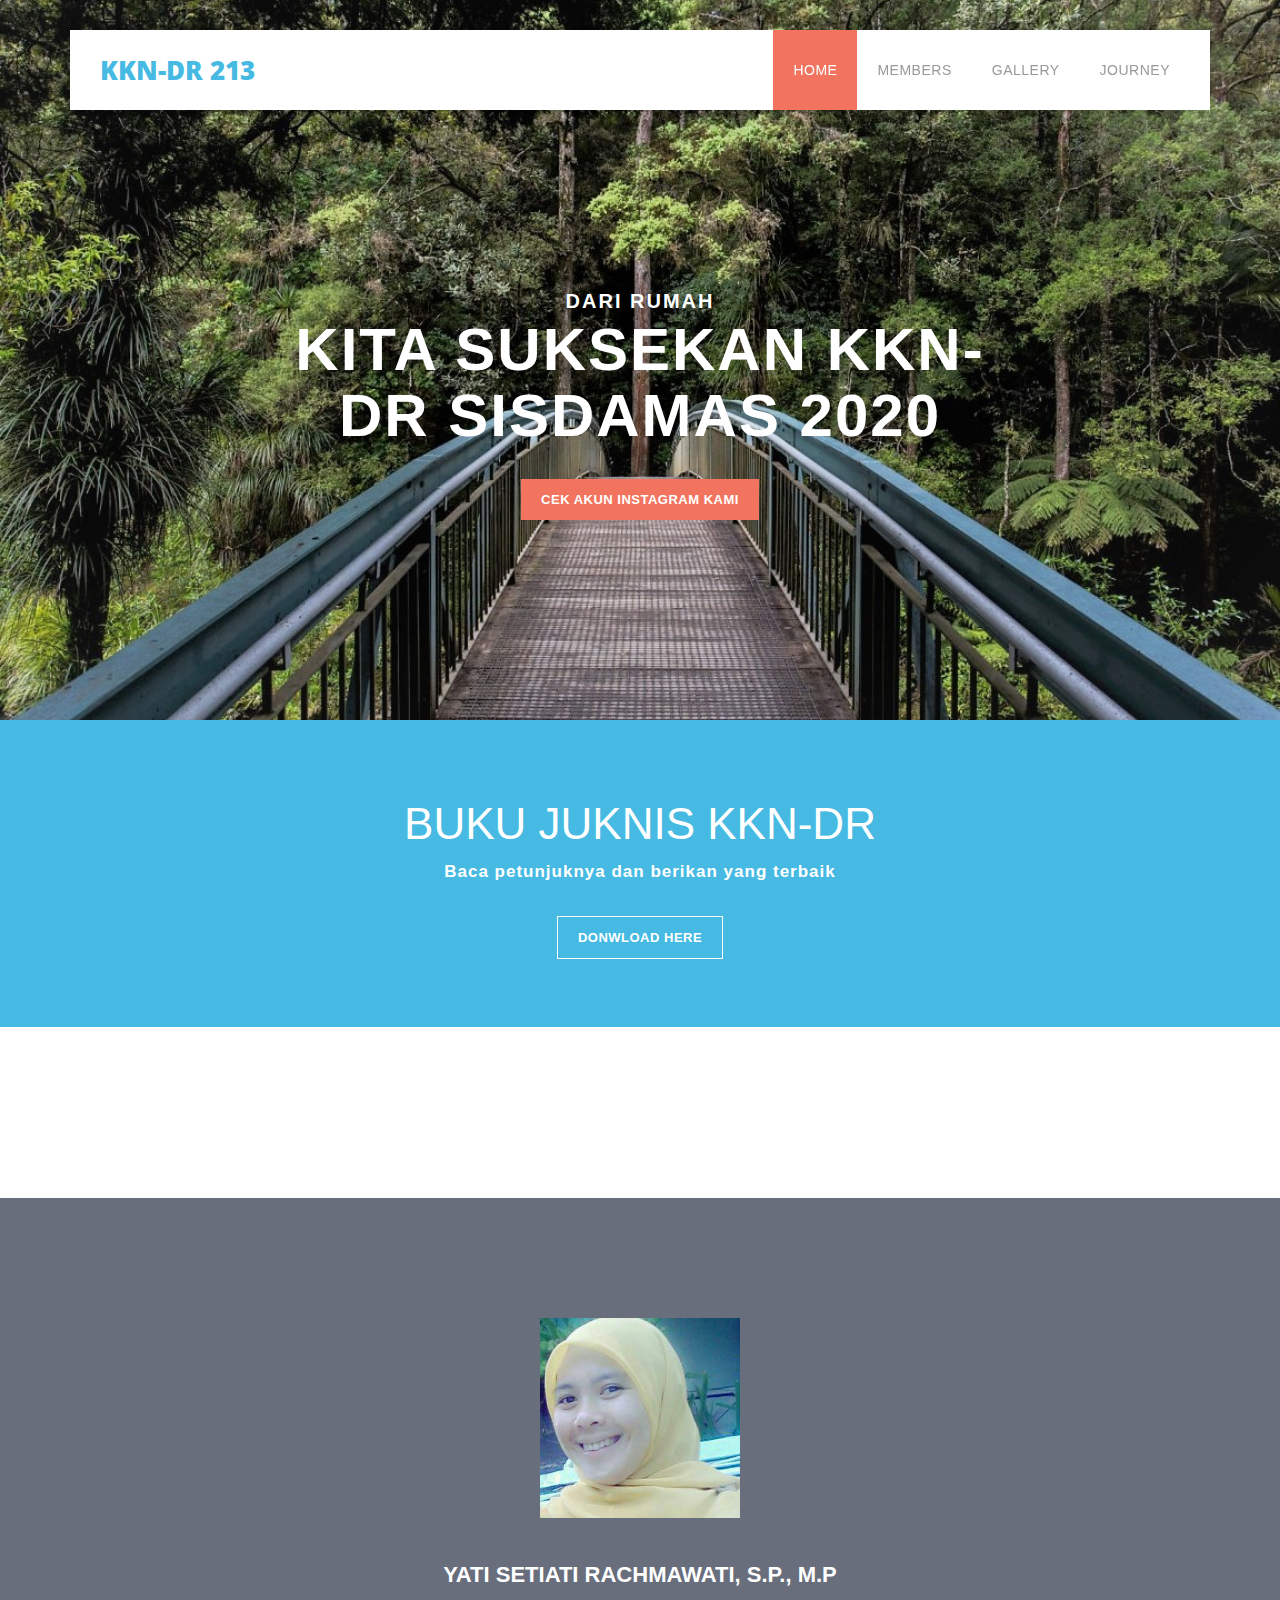
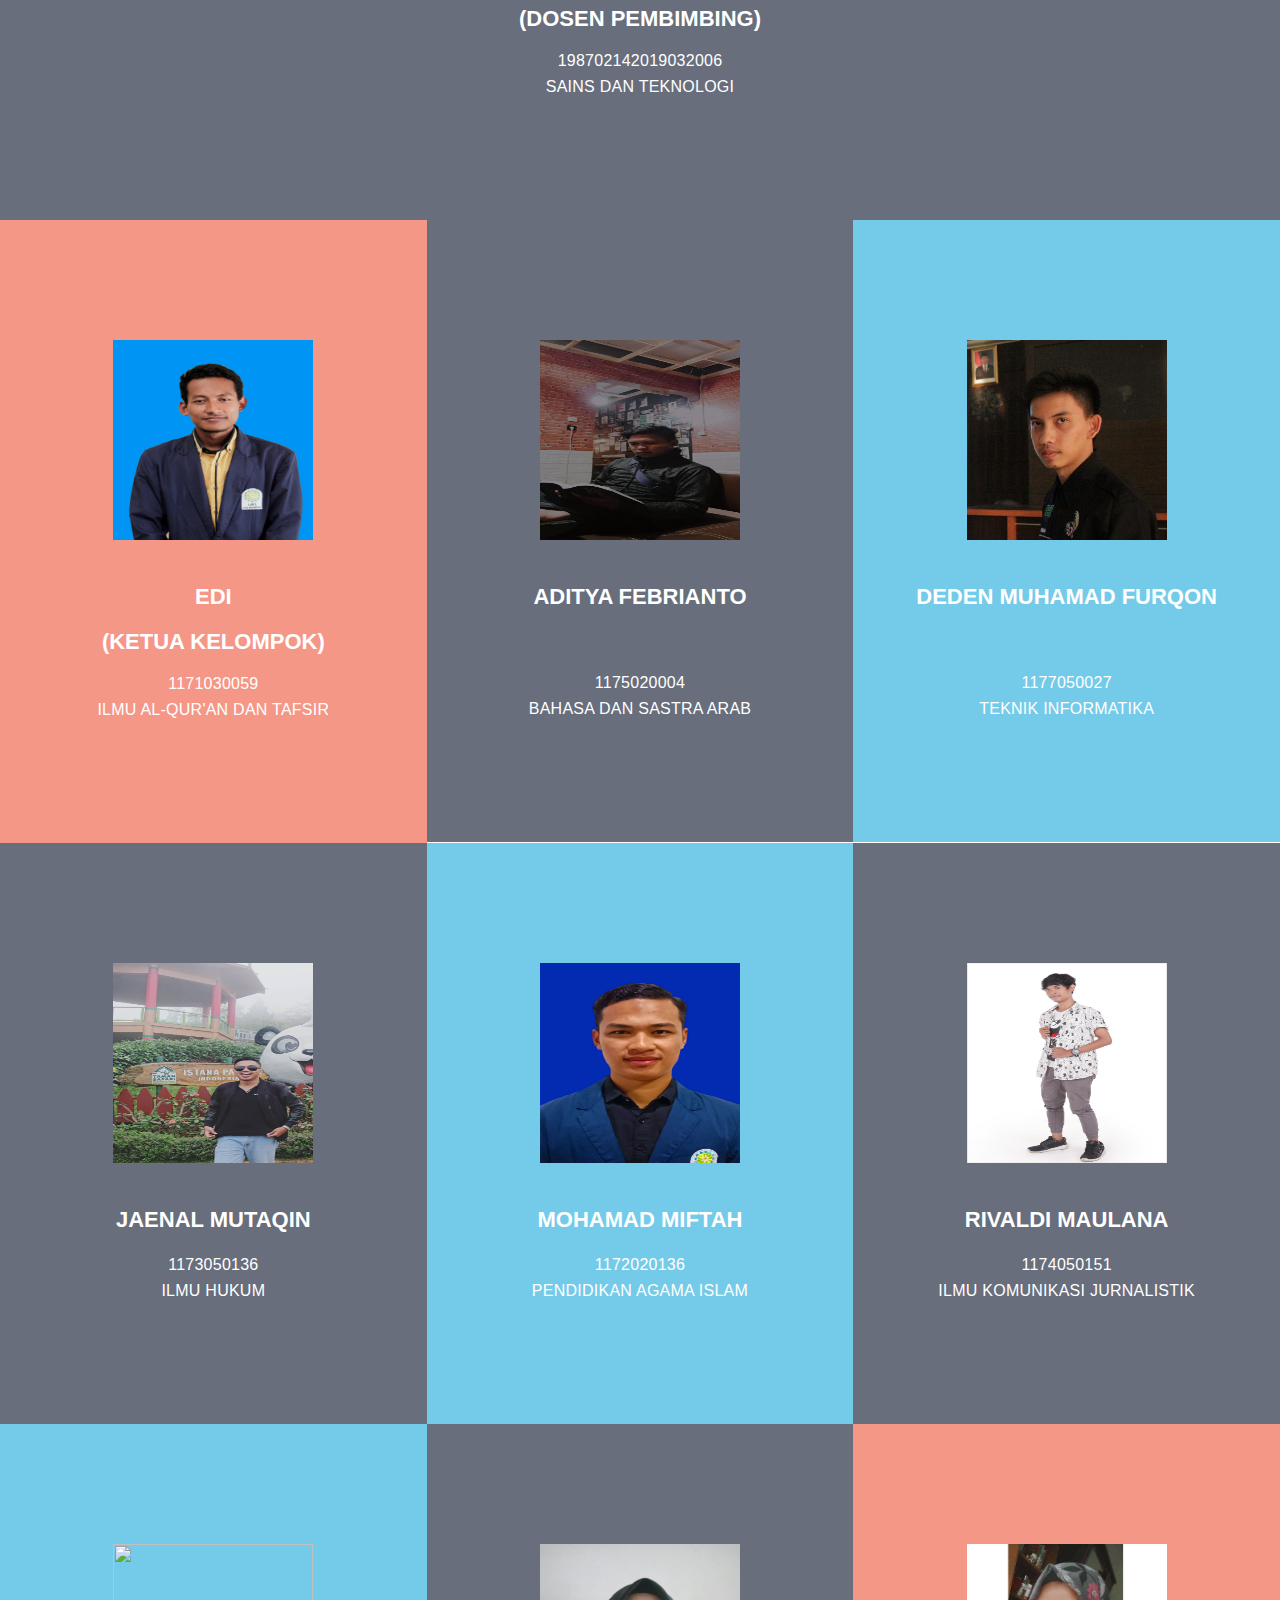
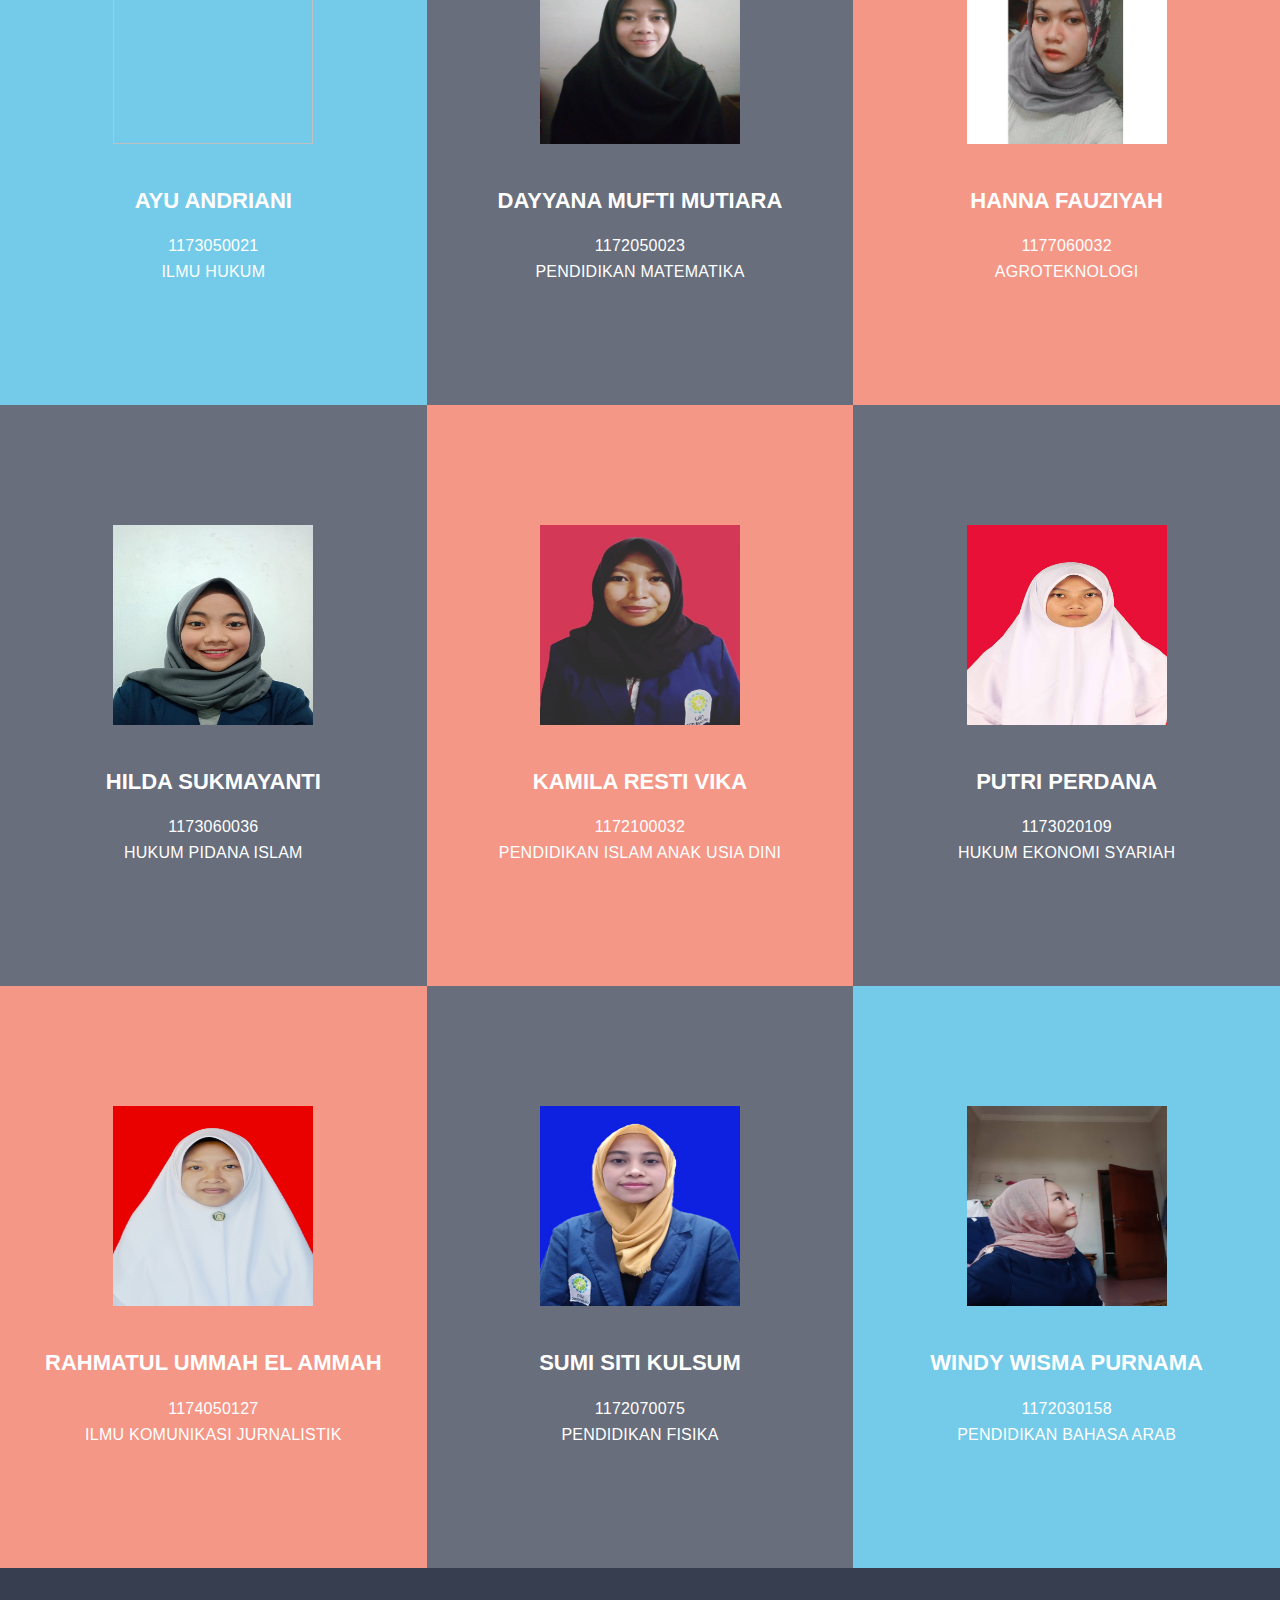
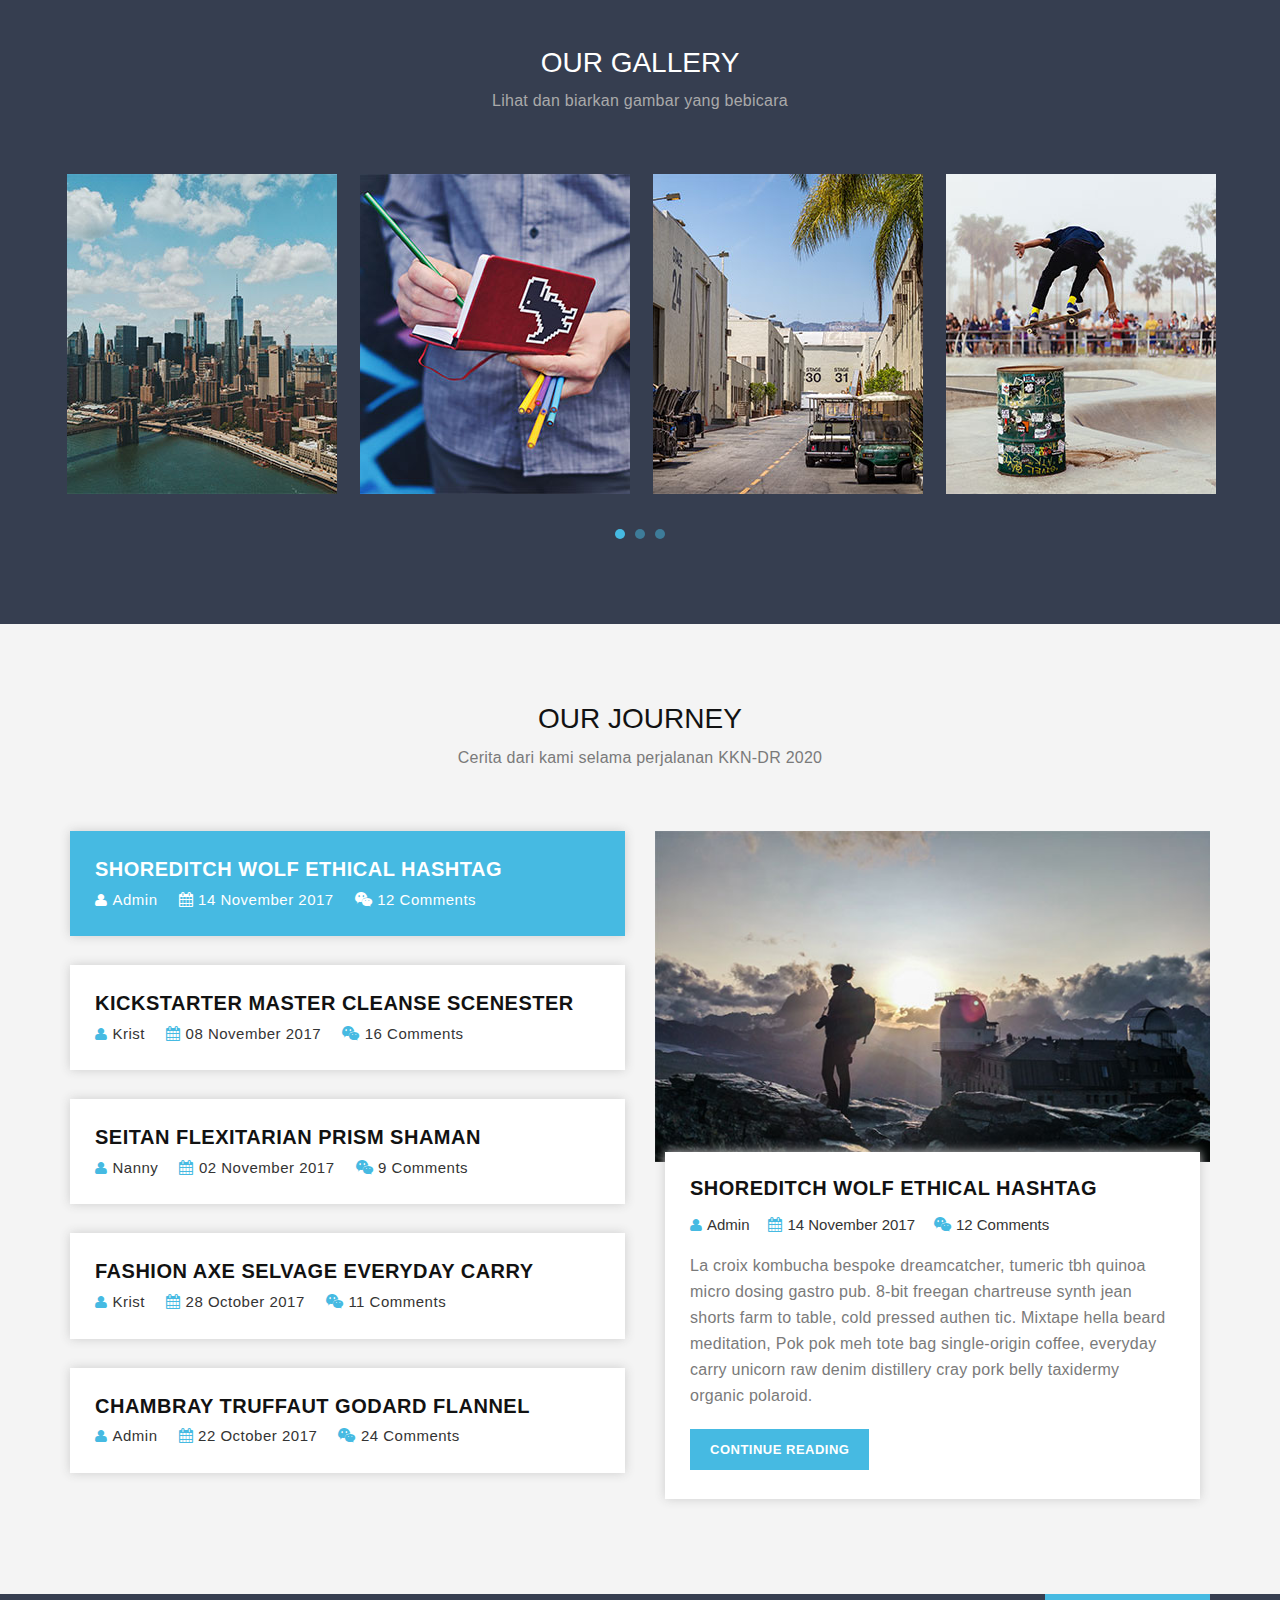
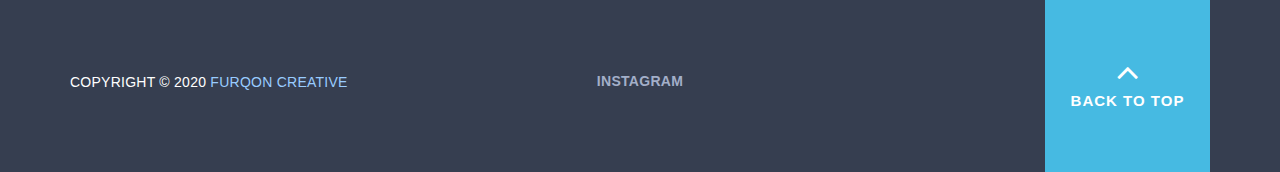
==== commit 940303fc: "update" ====
--- a/public/index.html
+++ b/public/index.html
@@ -105,18 +105,39 @@
         <section id="members" class="page-section">
             <div class="container-fluid">
                 <div class="row">
-                    <div class="col-md-4">
-                        <div class="service-item first-service">
+                    <div class="col-md-12">
+                        <div class="section-heading">
+                            <h4>Our Members</h4>
+                        </div>
+                    </div>
+                </div>
+                <div class="row">
+                    <div class="col-md-12">
+                        <div class="service-item second-service">
                             <img  width="200" height="200" src="img/anggota/198702142019032006-1591084932.jpg" alt="">
                             <h4>YATI SETIATI RACHMAWATI, S.P., M.P</h4>
+                            <h5>(DOSEN PEMBIMBING)</h5>
                             <p>198702142019032006</p>
                             <p>SAINS DAN TEKNOLOGI</p>
+                        </div>
+                    </div>
+       
+                </div>
+                <div class="row">
+                    <div class="col-md-4">
+                        <div class="service-item first-service">
+                            <img  width="200" height="200" src="img/anggota/1171030059-1590964446.jpg" alt="">
+                            <h4>EDI</h4>
+                            <h5>(KETUA KELOMPOK)</h5>
+                            <p>1171030059</p>
+                            <p>ILMU AL-QUR'AN DAN TAFSIR</p>
                         </div>
                     </div>
                     <div class="col-md-4">
                         <div class="service-item second-service">
                             <img  width="200" height="200" src="img/anggota/1175020004-1586766490.jpg" alt="">
                             <h4>ADITYA FEBRIANTO</h4>
+                            </br></br>
                             <p>1175020004</p>
                             <p>BAHASA DAN SASTRA ARAB</p>
                         </div>
@@ -125,6 +146,7 @@
                         <div class="service-item third-service">
                             <img  width="200" height="200" src="img/anggota/1177050027-1590939521.jpg" alt="">
                             <h4>DEDEN MUHAMAD FURQON</h4>
+                            </br></br>
                             <p>1177050027</p>
                             <p>TEKNIK INFORMATIKA</p>
                          </div>
@@ -159,7 +181,7 @@
                 <div class="row">
                     <div class="col-md-4">
                         <div class="service-item third-service">
-                            <img width="200" height="200" src="img/anggota/1174050151-1586743532.jpg" alt="">
+                            <img width="200" height="200" src="img/anggota/ayu.jpg" alt="">
                             <h4>AYU ANDRIANI</h4>
                             <p>1173050021</p>
                             <p>ILMU HUKUM</p>
@@ -182,8 +204,8 @@
                         </div>
                     </div>
                 </div>
-            </div>
-            <div class="row">
+            
+             <div class="row">
                 <div class="col-md-4">
                     <div class="service-item second-service">
                         <img  width="200" height="200" src="img/anggota/1173060036-1587210158.jpg" alt="">
@@ -209,6 +231,7 @@
                      </div>
                 </div>
             </div>
+            
             <div class="row">
                 <div class="col-md-4">
                     <div class="service-item first-service">
--- a/public/css/templatemo_style.css
+++ b/public/css/templatemo_style.css
@@ -232,7 +232,7 @@
 }
 
 .banner-content h6 {
-  font-size: 18px;
+  font-size: 20px;
   color: #fff;
   font-weight: 700;
   text-transform: uppercase;
@@ -241,7 +241,7 @@
 }
 
 .banner-content h2 {
-  font-size: 80px;
+  font-size: 60px;
   font-weight: 700;
   text-transform: uppercase;
   color: #fff;
@@ -298,6 +298,14 @@
   background-attachment: fixed;
 }
 
+#members .section-heading h4 {
+  color: #fff;
+}
+
+#members .section-heading p {
+  color: #aaa;
+}
+
 #members .service-item {
   text-align: center;
   margin: 0px -15px;
@@ -312,6 +320,15 @@
   color: #fff;
   text-transform: uppercase;
 }
+
+#members .service-item h5 {
+  font-size: 22px;
+  margin-bottom: 17px;
+  font-weight: 700;
+  color: #fff;
+  text-transform: uppercase;
+}
+
 
 #members .service-item p {
   margin-bottom: 0px;
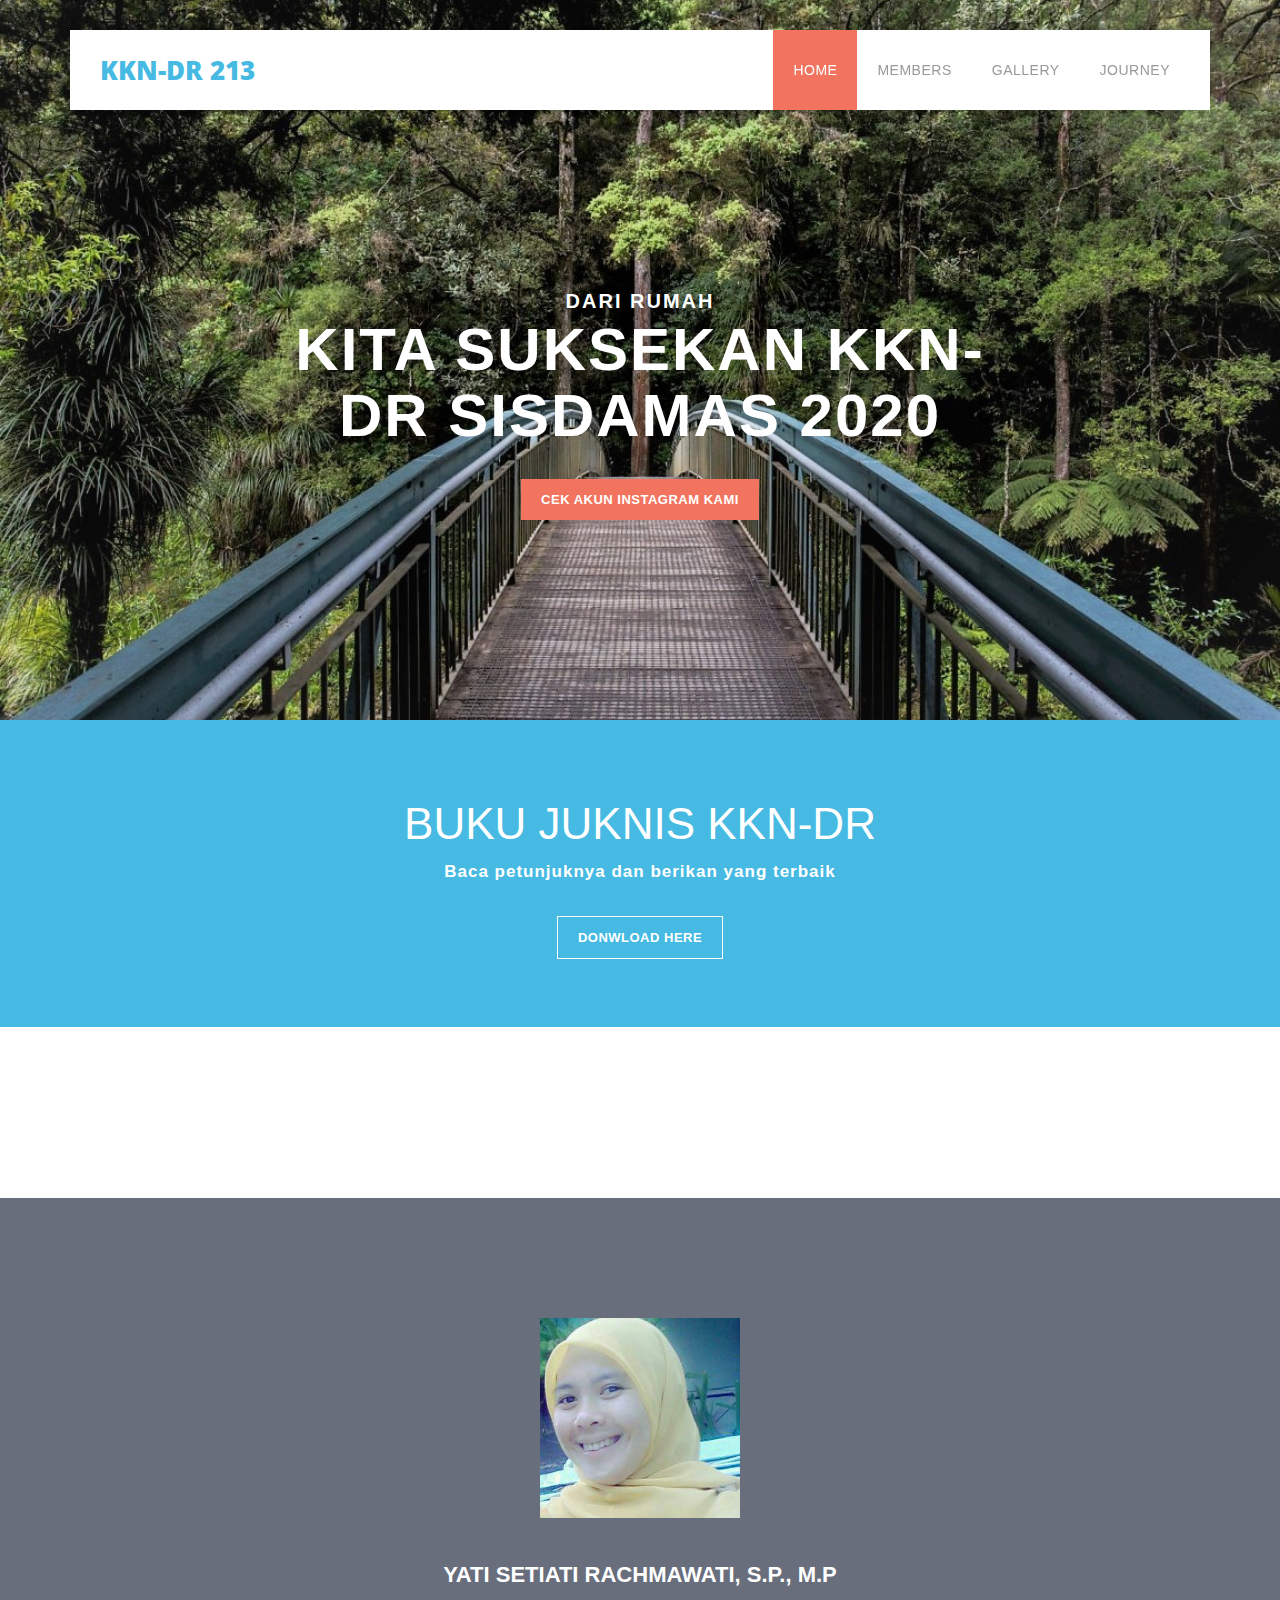
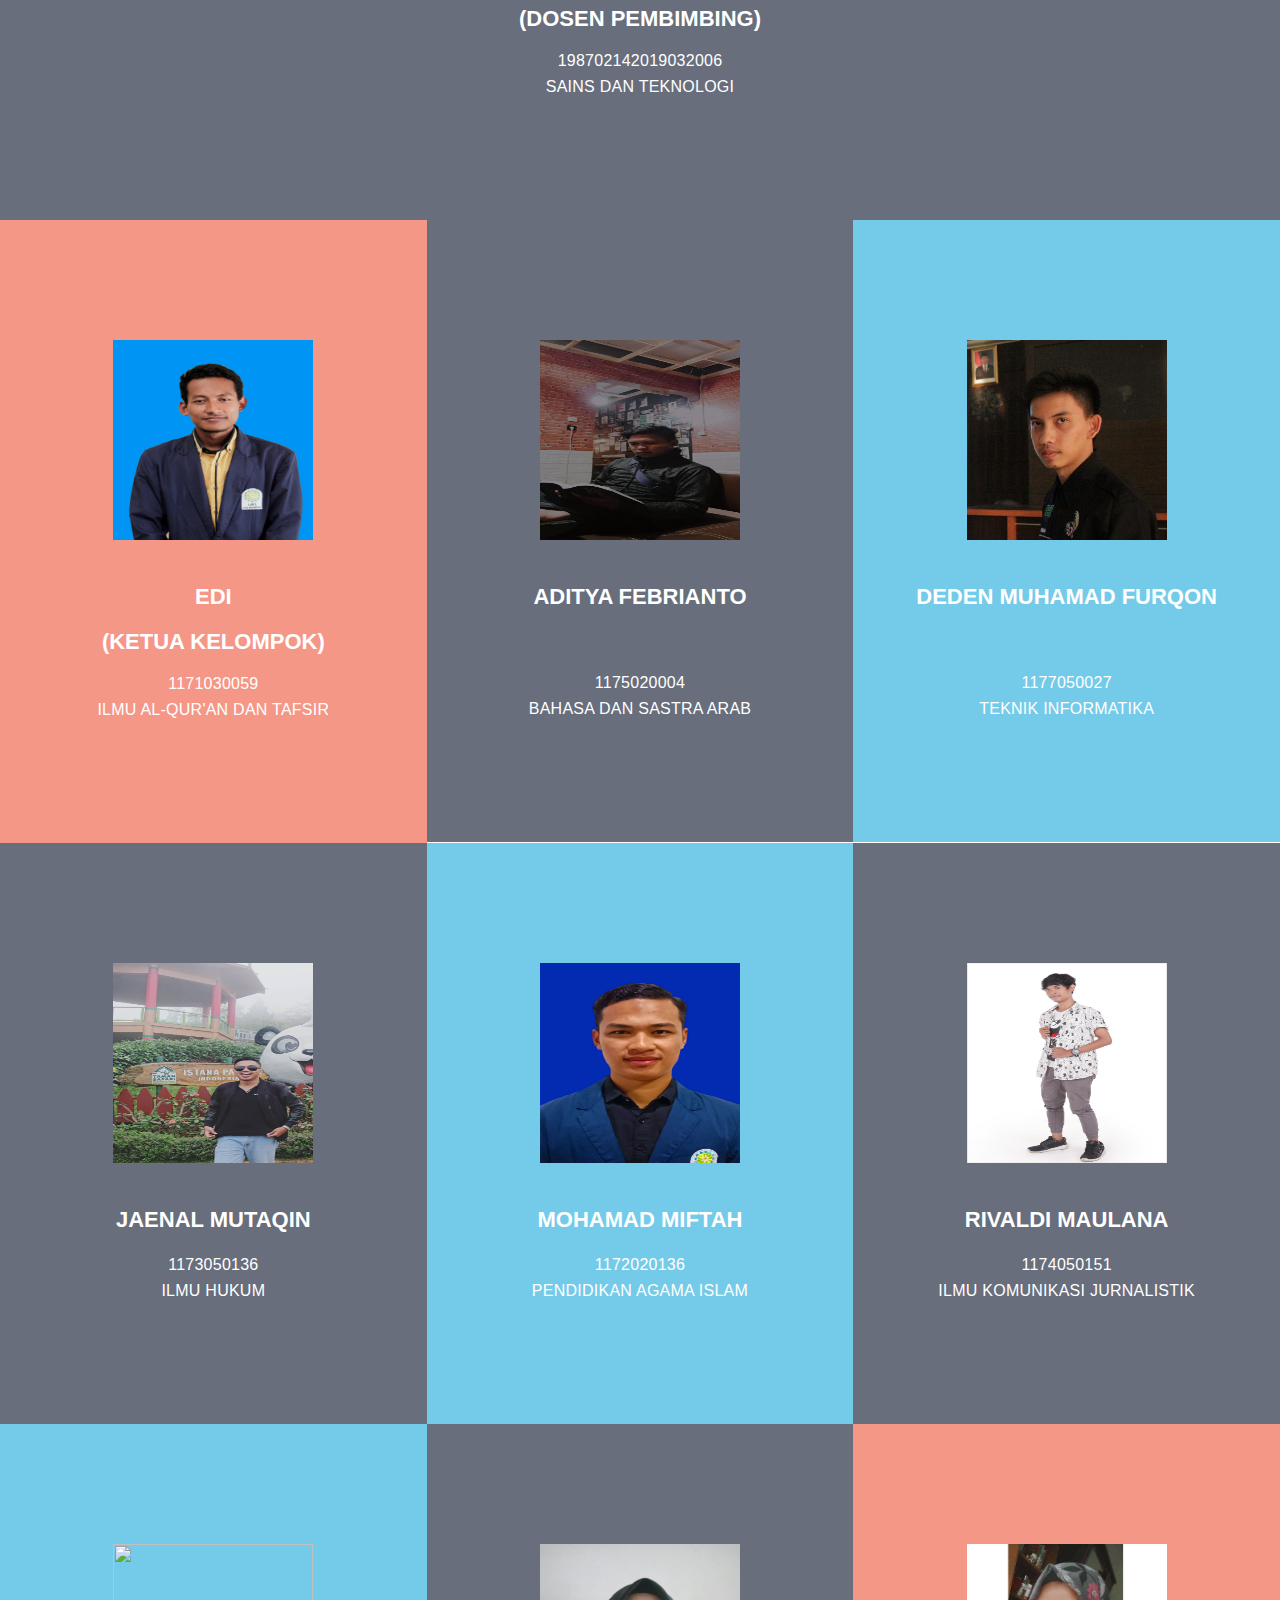
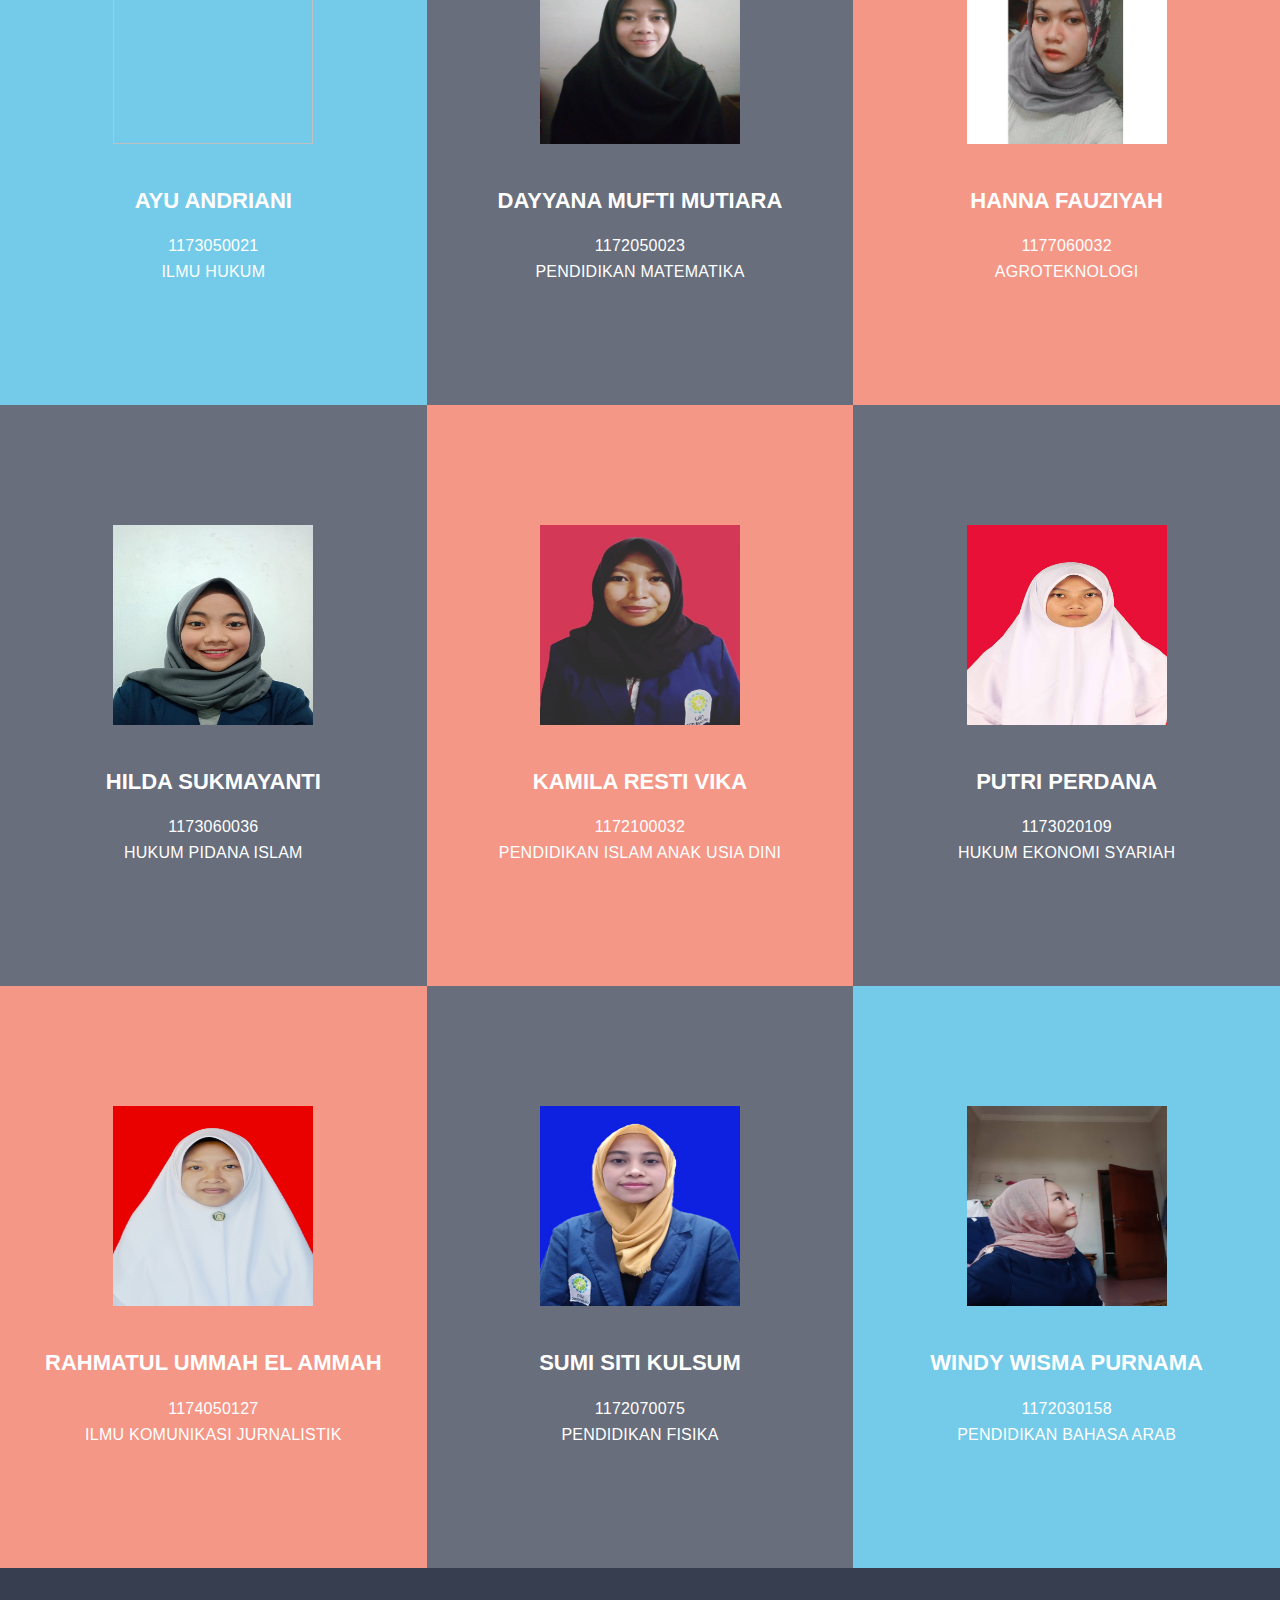
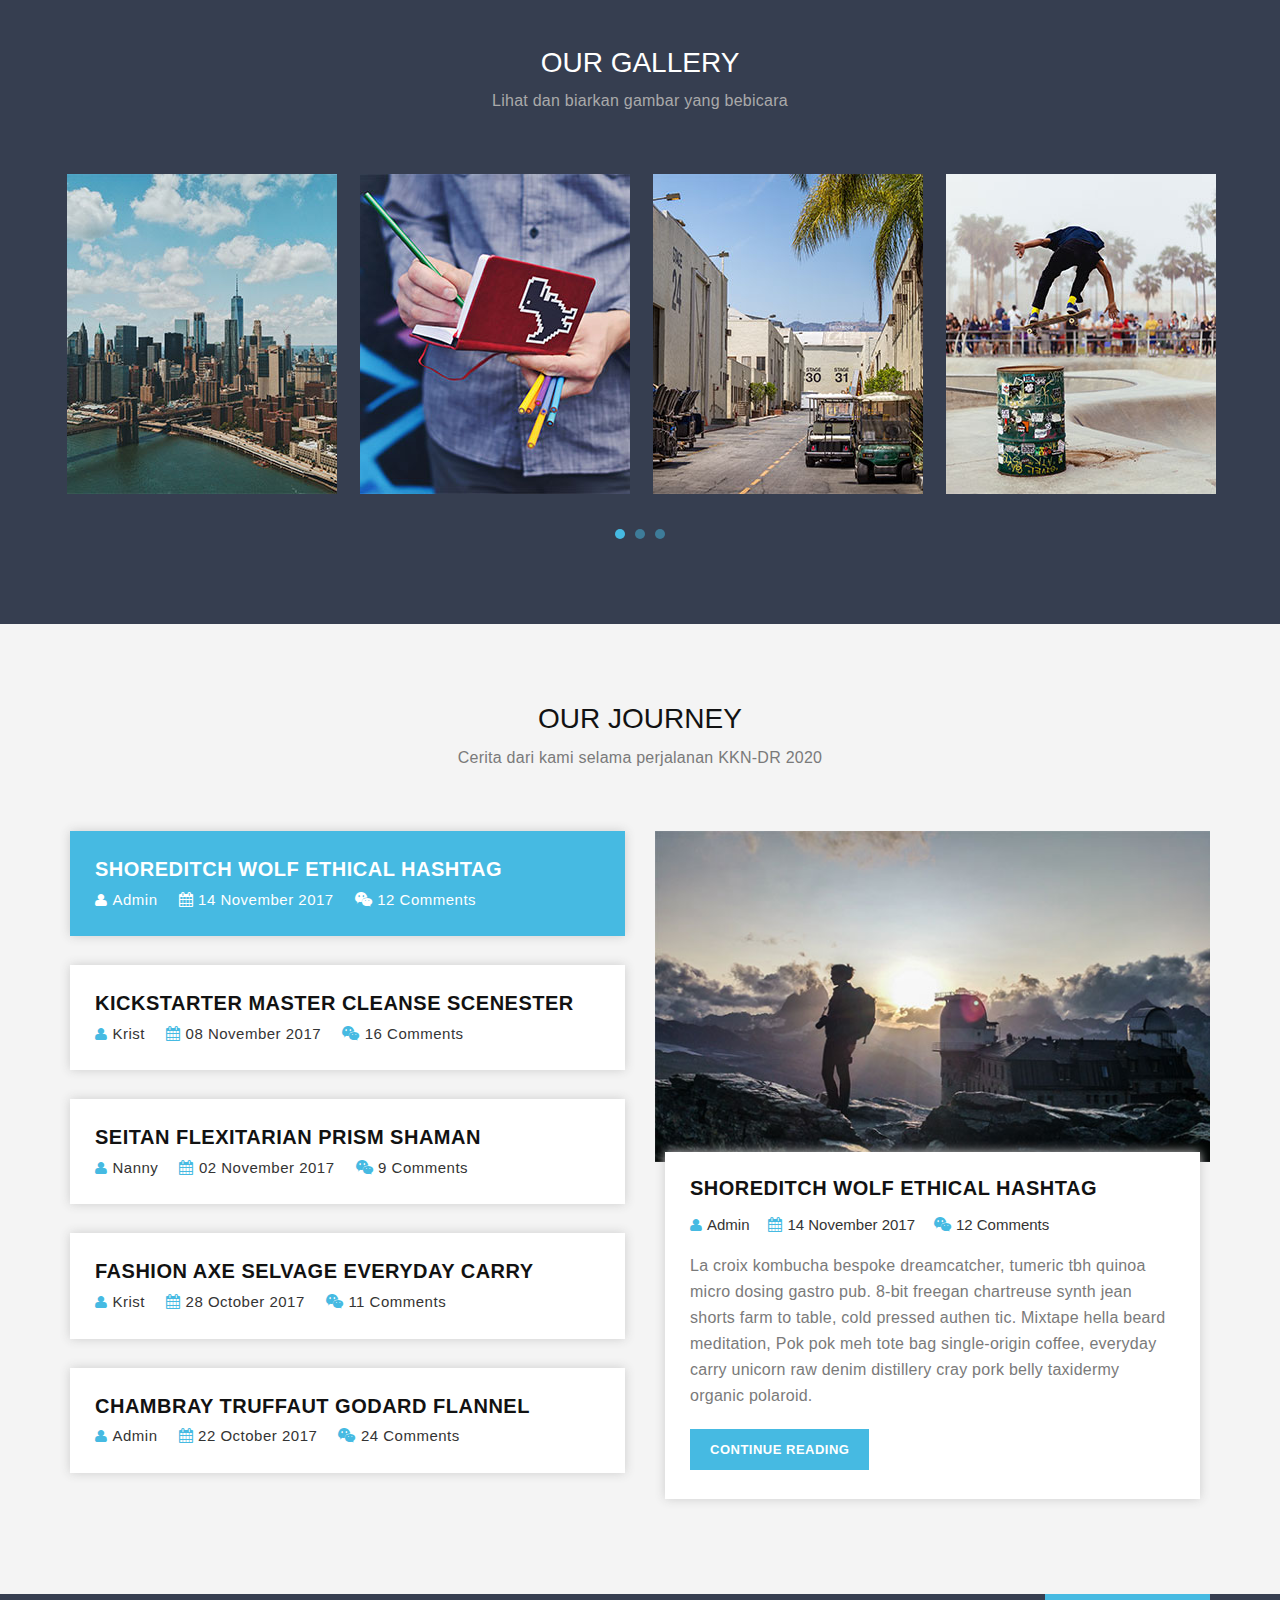
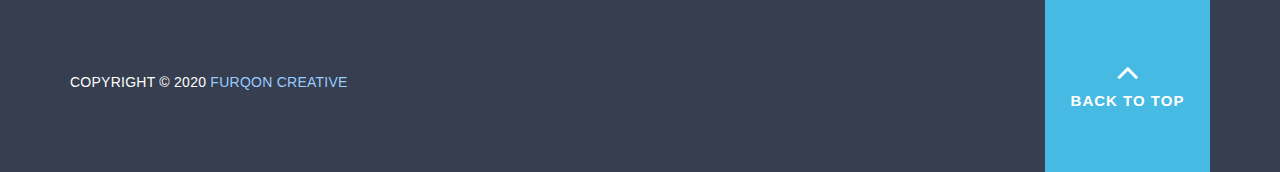
==== commit 39ef887e: "update lagi" ====
--- a/public/index.html
+++ b/public/index.html
@@ -649,7 +649,7 @@
                             <!-- <li><a href="#">Facebook</a></li>
                             <li><a href="#">Twitter</a></li>
                             <li><a href="#">Linkedin</a></li> -->
-                            <li><a href="http://www.instagram.com/kkndr213.uinsgd">Instagram</a></li>
+                            <!-- <li><a href="http://www.instagram.com/kkndr213.uinsgd">Instagram</a></li> -->
                         </ul>
                     </div>
                     <div class="col-md-2 col-md-offset-2 col-sm-12">
--- a/public/css/templatemo_style.css
+++ b/public/css/templatemo_style.css
@@ -328,7 +328,6 @@
   color: #fff;
   text-transform: uppercase;
 }
-
 
 #members .service-item p {
   margin-bottom: 0px;
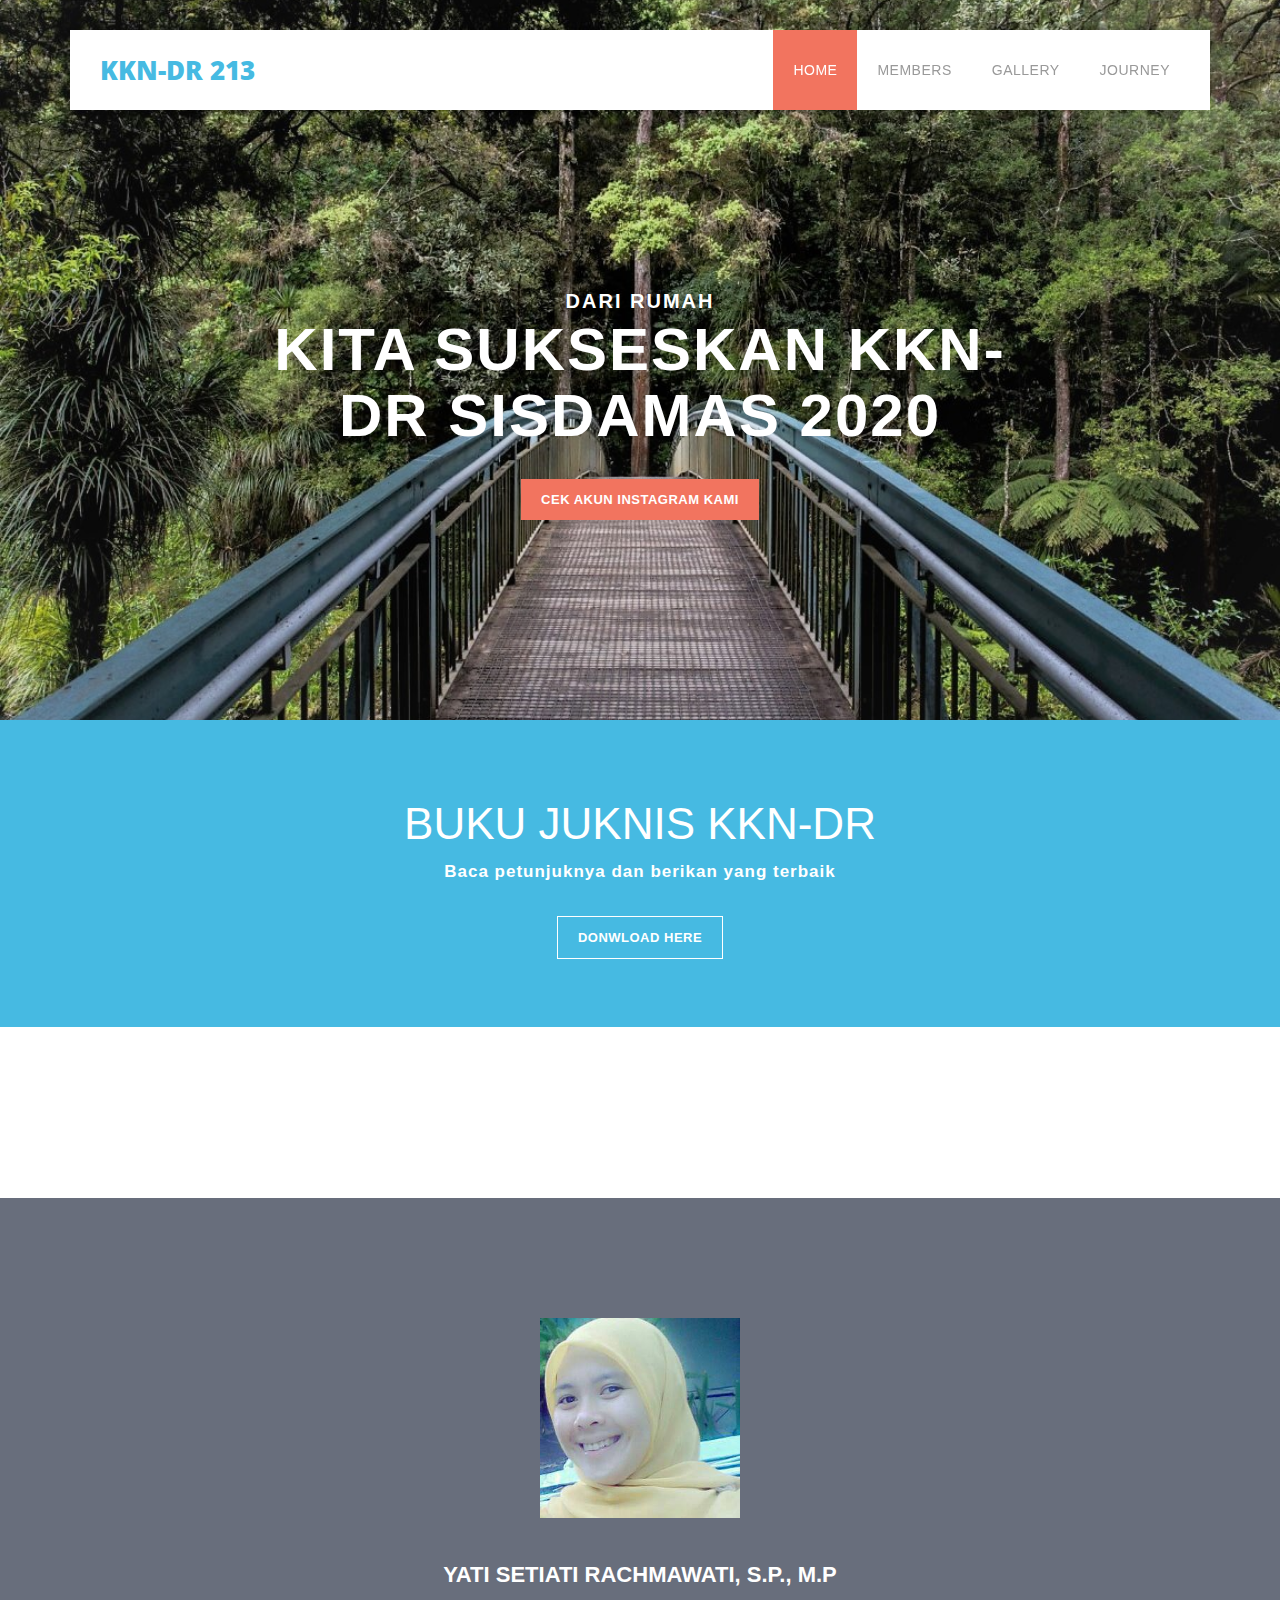
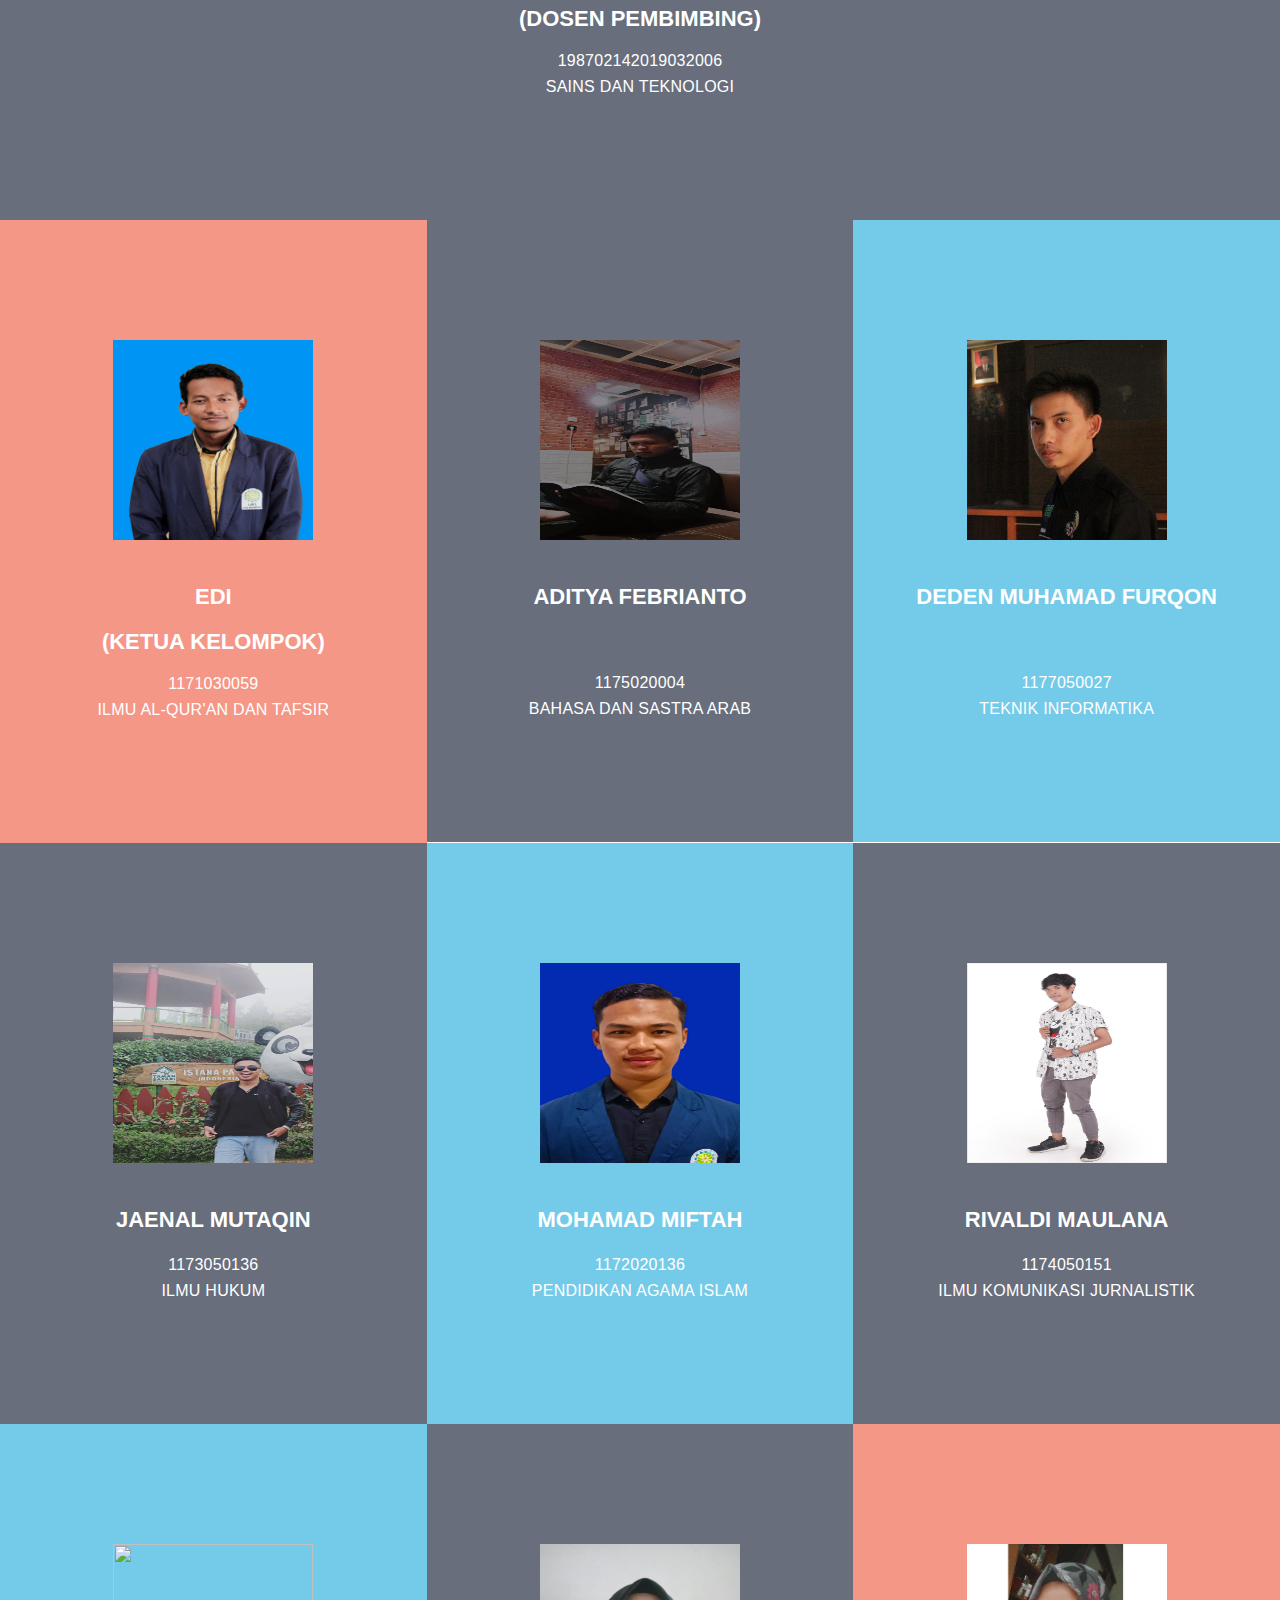
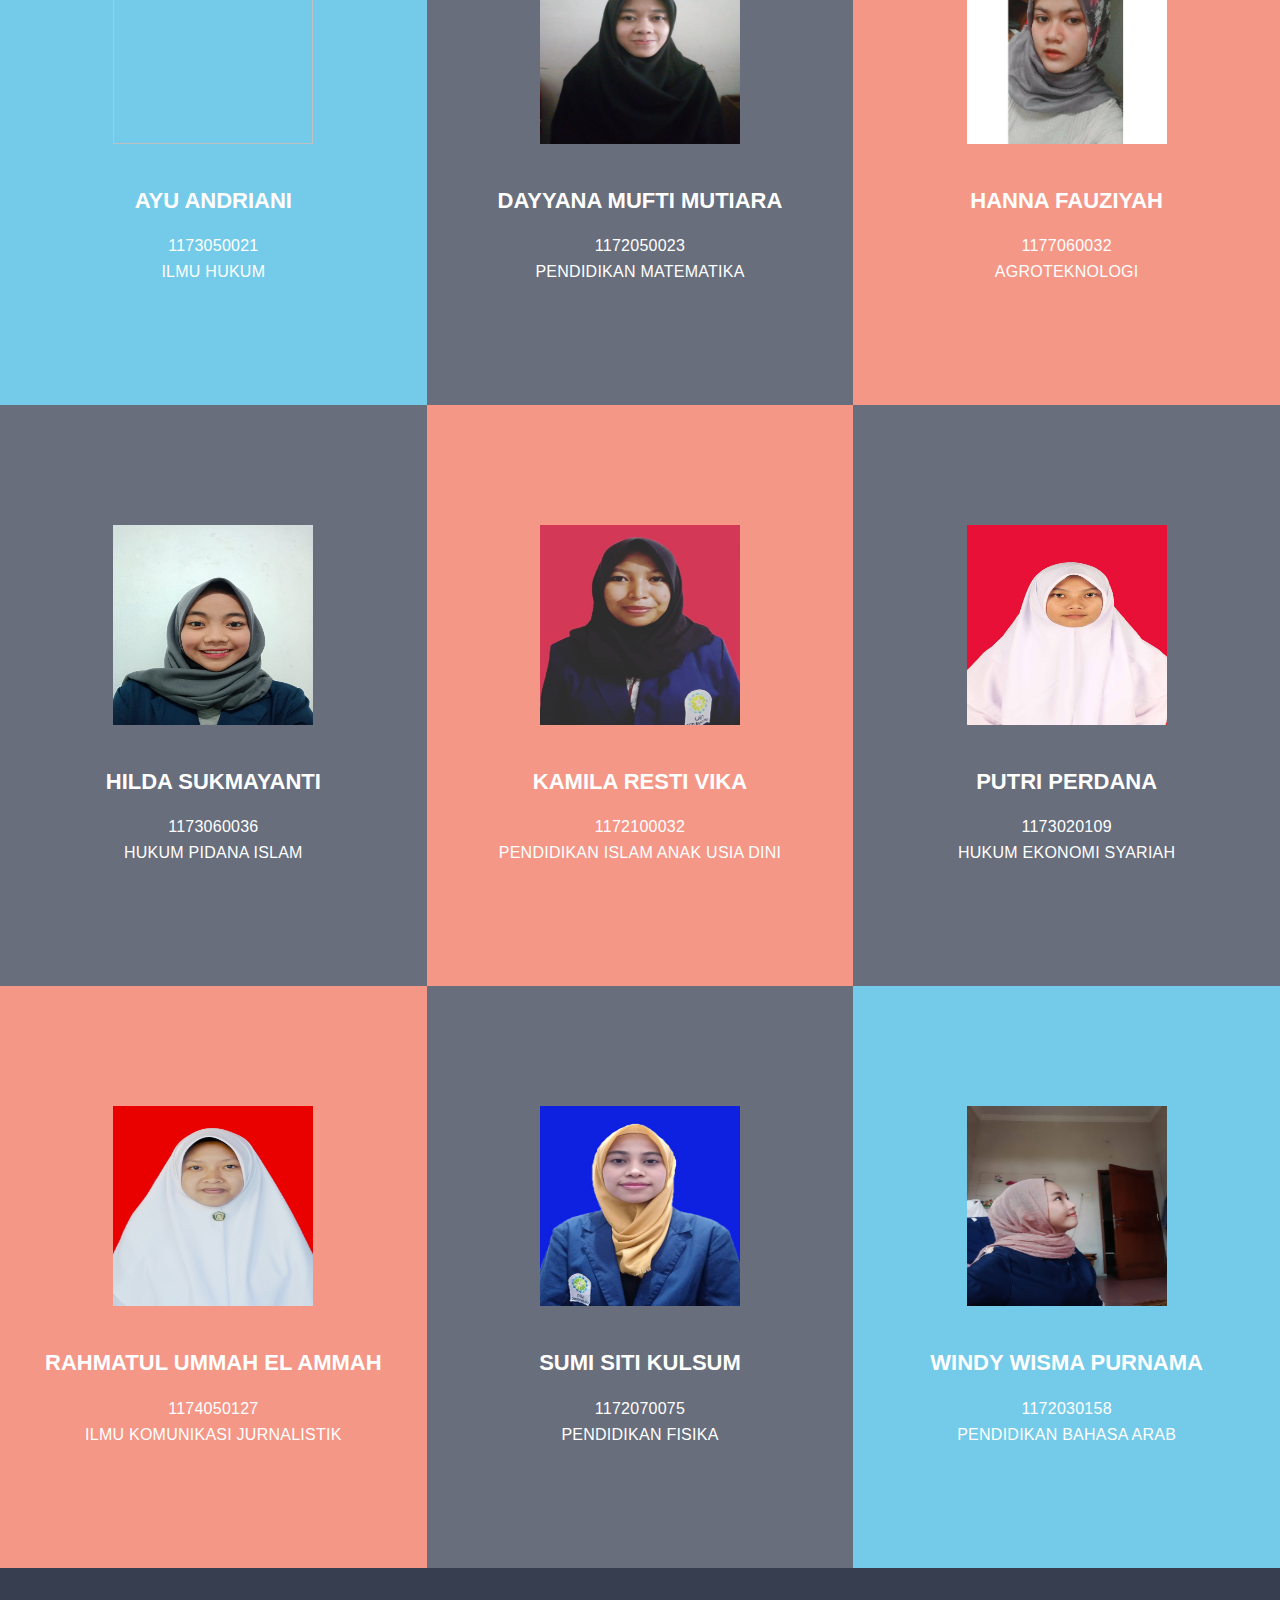
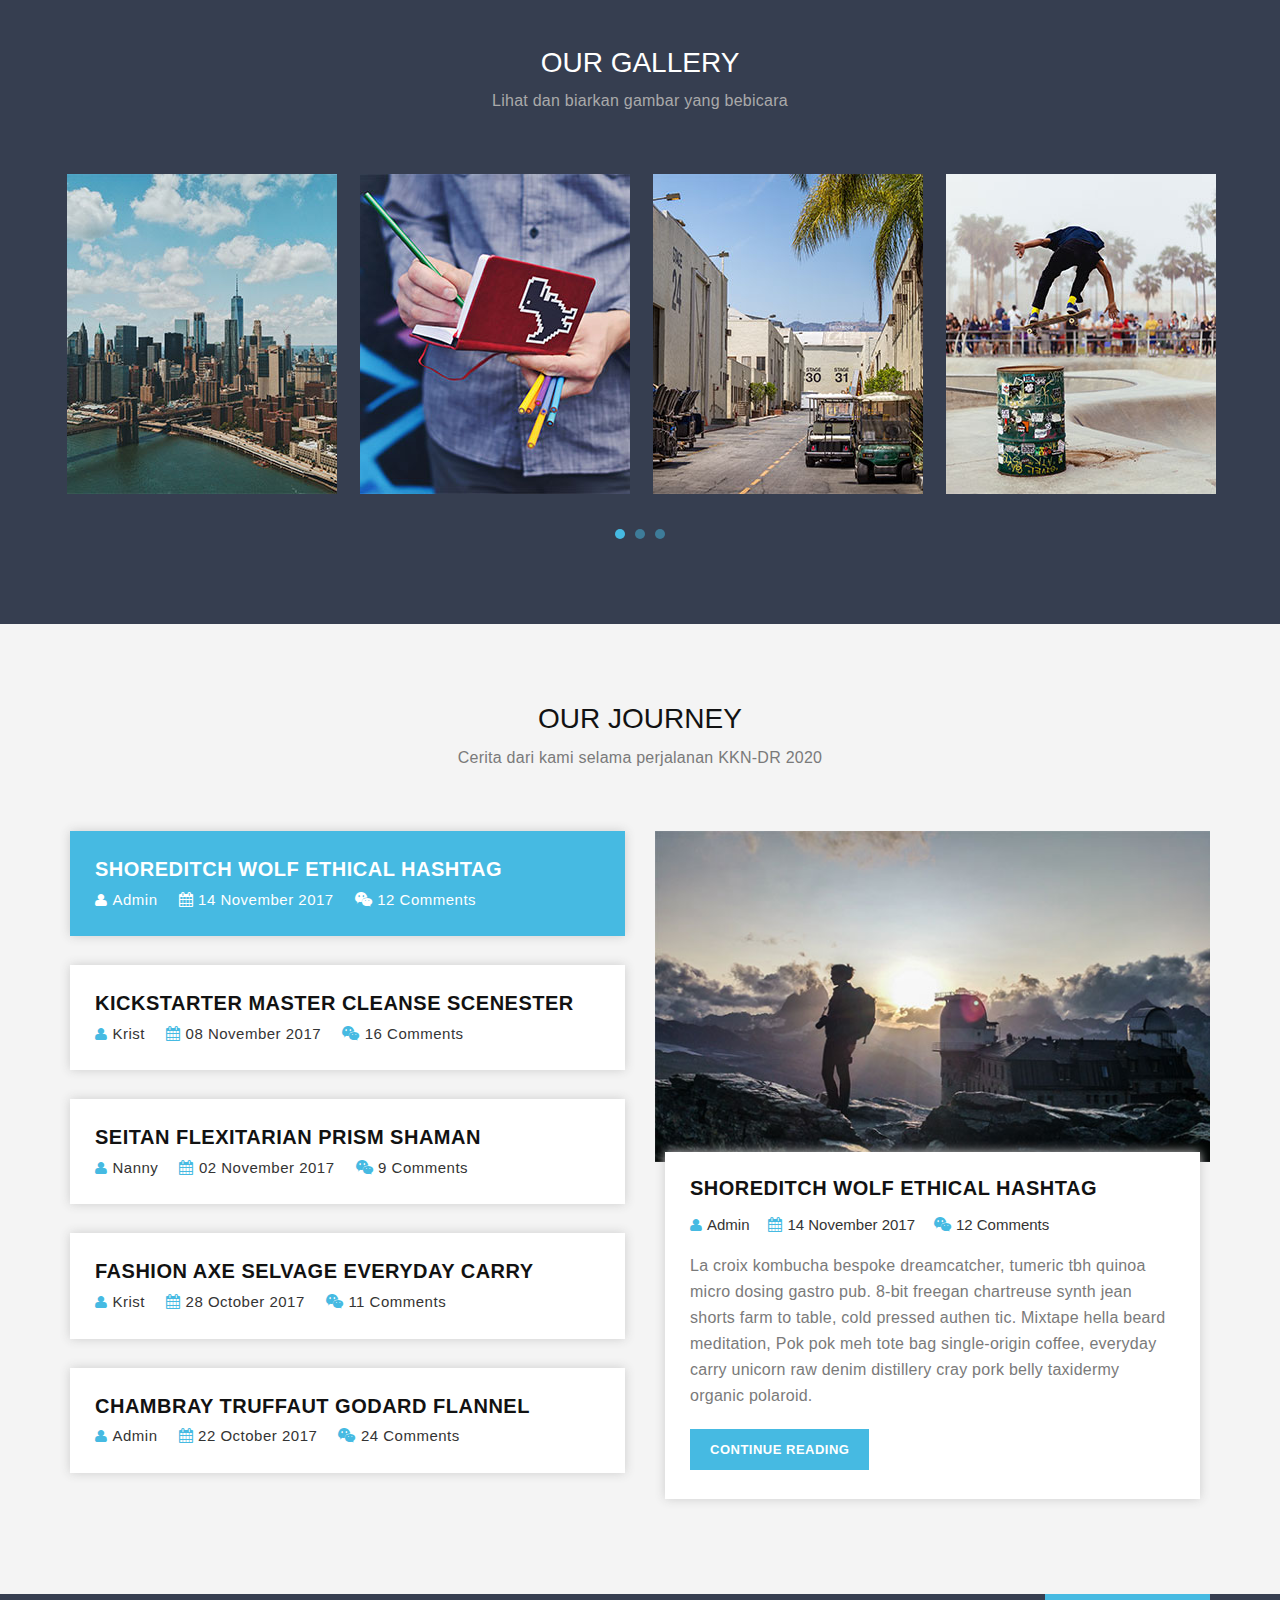
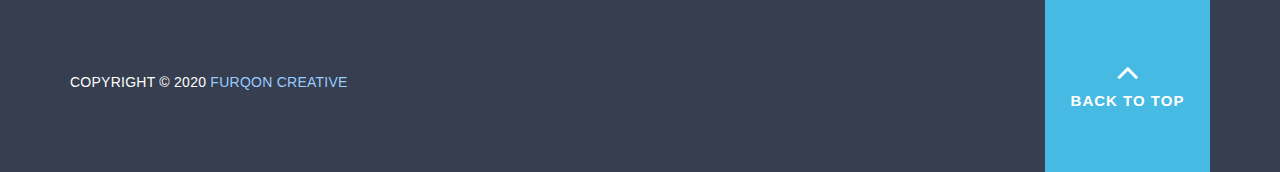
==== commit 45741e74: "fix" ====
--- a/public/index.html
+++ b/public/index.html
@@ -69,7 +69,7 @@
                     <div class="col-md-8 col-md-offset-2">
                         <div class="banner-content">
                             <h6>Dari rumah</h6>
-                            <h2>Kita suksekan KKN-DR SISDAMAS 2020</h2>
+                            <h2>Kita sukseskan KKN-DR SISDAMAS 2020</h2>
                             <ul class="buttons">
                                 <li>
                                     <div class="secondary-button">
